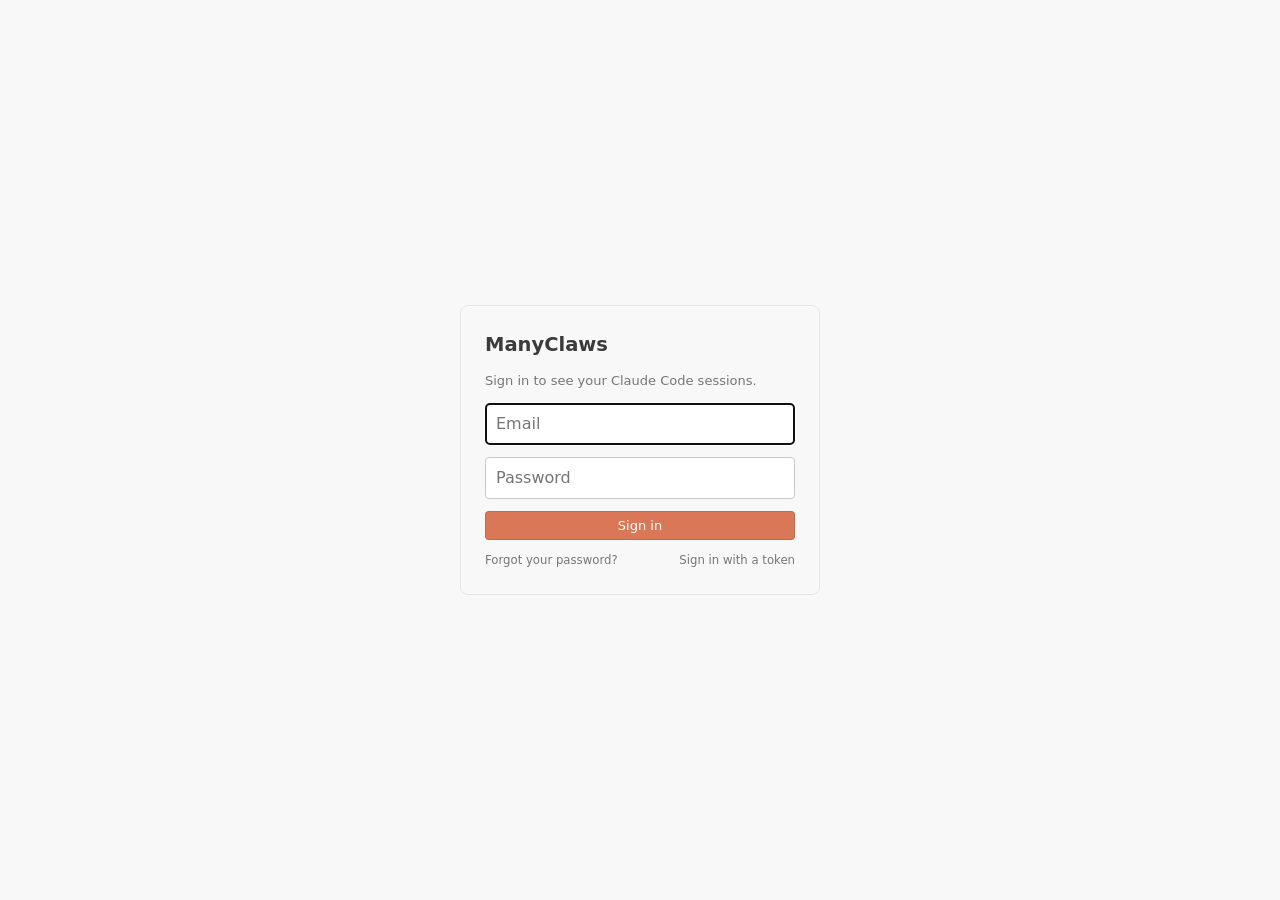
==== web/index.html @ 6fbbb639 "A chat shows the reply to what was sent from it after another chat was opened meanwhile: what is rea" ====
<!doctype html>
<html lang="en" data-view="vscode">
<head>
  <meta charset="utf-8">
  <meta name="viewport" content="width=device-width, initial-scale=1, viewport-fit=cover, interactive-widget=resizes-content">
  <meta name="color-scheme" content="light dark">
  <meta name="theme-color" content="#f8f8f8" media="(prefers-color-scheme: light)">
  <meta name="theme-color" content="#181818" media="(prefers-color-scheme: dark)">
  <!-- Light or dark, before anything is drawn: as this device has it in the settings, or as its system has it -->
  <script src="/site/theme.js" integrity="sha384-YY8V8M+USZowjigh4sEpiwFEKq0WdJyGwqY6y9p3UHR7e3i2FDrekYdigM9o3Aqj"></script>
  <!-- Added to a phone's home screen, it opens as an app of its own -->
  <meta name="mobile-web-app-capable" content="yes">
  <meta name="apple-mobile-web-app-capable" content="yes">
  <meta name="apple-mobile-web-app-title" content="ManyClaws">
  <meta name="apple-mobile-web-app-status-bar-style" content="default">
  <link rel="manifest" href="manifest.webmanifest">
  <link rel="icon" type="image/png" sizes="64x64" href="icons/tab-64.png">
  <link rel="apple-touch-icon" href="icons/apple-touch-icon.png">
  <title>ManyClaws</title>
  <!-- Every script and style sheet this page runs is named here with the SHA-384 of the file (release.mjs writes
       them), and the browser runs none that is anything else: so this one file stands for all of the page's code,
       and holding it against the public repository's is holding all of it. The modules the script goes on to
       import are named too, each fetched and checked before the script asks for it (seal.js before keys.js, which
       imports it), and again in the import map, which is what a browser holds a module to wherever it is imported
       from: a preload that fails its check is otherwise fetched again by the import, unchecked (the server names
       the map by its own hash in the page's policy, since it is inline). -->
  <script type="importmap">{"integrity":{"/seal.js":"sha384-bDEbfl0FHIaGXuyvU8qTNmDVg/1gIpB2RDkmPxcuxKulx8nJ2MwOCl+ewpD7vfy6","/keys.js":"sha384-MoTicIzSYrjN3g+TvvYT/VQoFVh8K5cHpxwH7lcCjxD9cvTCwB5ggKe/FXo+Nk8s","/qr.js":"sha384-aKdJQJGtl8l7/mwJFpDCAXj+nvYOTEtbDPVgGPBKc9jYGCJ52S5uxRYhXoI15HCG"}}</script>
  <link rel="stylesheet" href="app.css" integrity="sha384-n92ip9VKPSzcByCbhNql3c2XRtvYus+rvS99mr32P1o9NZCUssVX4y6/sNttSLmm">
  <link rel="stylesheet" href="/site/fonts.css" integrity="sha384-wcj+qc6YT5OD8iL02K1NUDa02xvoq590VGWe9AycsZ3UhLhD3hozKNZVeebmwG/+">
  <link rel="stylesheet" href="/site/join.css" integrity="sha384-xzQqHrn67yv+GLFM7UCr2GfU4hqwjw99ATZ2YfPoQ/85YknnhQiBfNpr460eyEwo">
  <link rel="stylesheet" href="/site/account.css" integrity="sha384-eX9ZH/niu+Ts/eLIrF/Bg+I3HWe9uB8WLsm0yAq/yKmkWqLaVga1S+JUd7sXeKb9">
  <link rel="modulepreload" href="/seal.js" integrity="sha384-bDEbfl0FHIaGXuyvU8qTNmDVg/1gIpB2RDkmPxcuxKulx8nJ2MwOCl+ewpD7vfy6">
  <link rel="modulepreload" href="/keys.js" integrity="sha384-MoTicIzSYrjN3g+TvvYT/VQoFVh8K5cHpxwH7lcCjxD9cvTCwB5ggKe/FXo+Nk8s">
  <link rel="modulepreload" href="/qr.js" integrity="sha384-aKdJQJGtl8l7/mwJFpDCAXj+nvYOTEtbDPVgGPBKc9jYGCJ52S5uxRYhXoI15HCG">
  <script src="app.js" defer integrity="sha384-9vsfJ7SbnnDhQiXuGTYqpvAWRNQU4VQlW1Hob+V/hYreAtSmjcS/d2Q4p86+EtCy"></script>
</head>
<body>
  <!-- Signed out: sign in with an email and a password, or with the server's web token; make an account (with an invite
       code, where the server asks for one); or set a new password with a code sent to the account's email.
       A password typed here is never sent: keys are drawn from it on this device (keys.js). -->
  <div id="login" class="login" hidden>
    <!-- On a server with a front door (home.html), the cards stand beside its picture: join.css -->
    <aside id="join-art" class="join-art" hidden>
      <a class="join-mark" href="/">ManyClaws</a>
      <ol class="join-steps"><li>Account</li><li>Email</li><li>Plan</li></ol>
    </aside>
    <form id="login-form" class="login-card">
      <h1 data-site-says="Welcome back.">ManyClaws</h1>
      <p class="muted">Sign in to see your Claude Code sessions.</p>
      <input id="login-email" type="email" placeholder="Email" autocomplete="username" autocapitalize="off" required>
      <input id="login-password" type="password" placeholder="Password" autocomplete="current-password" required>
      <button type="submit" class="primary">Sign in</button>
      <p id="login-error" class="error" hidden></p>
      <p id="login-new" class="login-new" hidden>New here? <button type="button" id="login-signup" class="link" data-card="signup-form">Create an account</button></p>
      <p class="login-other"><button type="button" class="link" data-card="recover-form">Forgot your password?</button><button type="button" class="link" data-card="token-form">Sign in with a token</button></p>
    </form>
    <form id="token-form" class="login-card" hidden>
      <h1 data-site-says="By token.">ManyClaws</h1>
      <p class="muted">For whoever runs this server: its web token signs in the server's first account.</p>
      <input id="login-token" type="password" placeholder="Web token" autocomplete="off" required>
      <button type="submit" class="primary">Sign in</button>
      <p id="token-error" class="error" hidden></p>
      <p class="login-other"><button type="button" class="link" data-card="login-form">Sign in with an email</button></p>
    </form>
    <form id="signup-form" class="login-card" hidden>
      <h1 data-site-says="Make your account.">Create your account</h1>
      <p id="signup-note" class="muted">Every Claude Code session you have running, on every computer, on one page and on your phone.</p>
      <input id="signup-email" type="email" placeholder="Email" autocomplete="username" autocapitalize="off" required>
      <input id="signup-password" type="password" placeholder="Password, 8 characters or more" autocomplete="new-password" minlength="8" required>
      <input id="signup-invite" type="hidden">
      <!-- Where the server asks that whoever makes an account be a person: Cloudflare's check, in a frame from an
           address of its own, so that nothing of Cloudflare's runs in this page. The frame is put here by the page
           (app.js, showCheck), and what it gives back, a token, goes with the form -->
      <div id="signup-check" class="signup-check" hidden></div>
      <button type="submit" class="primary">Create account</button>
      <p id="signup-terms" class="join-terms" hidden>By making an account you agree to the <a href="/legal#terms" target="_blank" rel="noopener">terms</a> and the <a href="/legal#privacy" target="_blank" rel="noopener">privacy notice</a>.</p>
      <p id="signup-error" class="error" hidden></p>
      <p class="login-other"><button type="button" class="link" data-card="login-form">I have an account</button></p>
    </form>
    <!-- A forgotten password: a code is sent to the account's email, and typed here with a new password. The
         password is never sent, as ever: what it is stretched into is. Nothing of this touches the account's
         encryption key, of which the server has nothing. A server that sends no mail has no way past one, and says so. -->
    <form id="recover-form" class="login-card" hidden>
      <h1>Forgot your password?</h1>
      <p id="recover-note" class="muted">Enter your email and we will send it a code to set a new password with.</p>
      <input id="recover-email" type="email" placeholder="Email" autocomplete="username" autocapitalize="off" required>
      <input id="recover-code" inputmode="numeric" autocomplete="one-time-code" placeholder="6-digit code" maxlength="12" hidden>
      <input id="recover-password" type="password" placeholder="New password, 8 characters or more" autocomplete="new-password" minlength="8" hidden>
      <button id="recover-go" type="submit" class="primary">Email me a code</button>
      <p id="recover-error" class="error" hidden></p>
      <p class="login-other"><button type="button" class="link" data-card="login-form">Sign in</button><button type="button" id="recover-again" class="link" hidden>Send another code</button></p>
    </form>
    <!-- Signed in, on a server that sends mail, with an email not yet shown to be the account's: the code it was sent -->
    <form id="verify-form" class="login-card" hidden>
      <h1>Check your email</h1>
      <p id="verify-note" class="muted"></p>
      <input id="verify-code" inputmode="numeric" autocomplete="one-time-code" placeholder="6-digit code" maxlength="12" required>
      <button type="submit" class="primary">Verify</button>
      <p id="verify-error" class="error" hidden></p>
      <p class="login-other"><button type="button" id="verify-again" class="link">Send it again</button><button type="button" id="verify-email" class="link">Wrong address?</button><button type="button" id="verify-logout" class="link">Sign out</button></p>
    </form>
    <!-- Signed in, on a server that charges, with no subscription: the two plans, each a way to Stripe's page to pay on -->
    <div id="pay-card" class="login-card" hidden>
      <h1 data-site-says="Pick a plan.">Subscribe</h1>
      <p id="pay-note" class="muted"></p>
      <div id="pay-plans" class="pay-plans"></div>
      <p id="pay-error" class="error" hidden></p>
      <p class="login-other"><button type="button" id="pay-code" class="link" hidden>I have a code</button><button type="button" id="pay-manage" class="link" hidden>Billing and invoices</button><button type="button" id="pay-logout" class="link">Sign out</button></p>
    </div>
    <!-- Signed in, on a browser that has not been given the account's key: how it gets it is shown here, before the
         sessions, which this browser could show only as encrypted (app.js, drawKeyless): approved from another of the
         account's devices, by the code it shows; afresh, where there is no other; or, for an account with none yet,
         the key made here. It can be left for later, and the sessions are then shown closed, with the line across the top that
         leads to Account. -->
    <div id="key-card" class="login-card" hidden>
      <h1 data-site-says="Your key.">Encryption key</h1>
      <div id="key-ask" class="key-ask acct-body"></div>
      <p class="login-other"><button type="button" id="key-later" class="link">Not now</button><button type="button" id="key-logout" class="link">Sign out</button></p>
    </div>
  </div>

  <div id="app" hidden>
    <!-- What the whole page has to say, over the list and the chat alike -->
    <div id="notices" class="notices">
      <p id="offline" class="notice offline" role="status" hidden>Not connected: what's here may be out of date. Trying again…</p>
      <p id="update" class="notice update" role="status" hidden><span>A new version of ManyClaws is ready.</span> <button type="button" id="update-reload">Reload</button></p>
      <p id="upgrade-note" class="notice locked" role="status" hidden><span id="upgrade-says"></span> <a id="upgrade-link" href="#/account/upgrade">What to do</a></p>
      <p id="locked" class="notice locked" role="status" hidden><span id="locked-says">Your sessions are encrypted, and this browser has not been given your key.</span> <a id="locked-link" href="#/account">Get it</a></p>
    </div>
    <aside id="list-pane">
      <header class="bar">
        <!-- At the head of the list: ManyClaws' mark and the site's name, which are the way to the front door as it is for
             whoever is signed in (/home); a dot, only while the page does not hear the server; the order the sessions are
             in; and the gear, the way to the settings, the account's among them -->
        <h1 class="brand"><a id="home-link" class="brand-link" href="/home" title="Home" aria-label="manyclaws.dev: home"><svg viewBox="0 0 179.4 136.1" aria-hidden="true"><path d="M70.5 136.1C61.7 120.4 49.3 108.6 32.4 99.1C13.8 88.2 3.3 64.4 3.4 46.5C-1.8 29 -1.6 11.1 7.5 0C13.1 16.2 21.9 31.9 37 44.6C36.2 31.6 38.2 17.3 44.6 3C57 12.6 71.1 30.1 74.9 53.9C80.1 73.6 78 101.3 86.7 128.2ZM108.9 136.1C117.7 120.4 130.1 108.6 147 99.1C165.7 88.2 176.2 64.4 176 46.5C181.2 29 181 11.1 172 0C166.3 16.2 157.5 31.9 142.4 44.6C143.2 31.6 141.3 17.3 134.9 3C122.4 12.6 108.3 30.1 104.5 53.9C99.3 73.6 101.4 101.3 92.7 128.2Z"/></svg><span>manyclaws.dev</span></a></h1>
        <span id="conn" class="conn" title="Not connected: trying again" role="img" aria-label="Not connected: trying again"></span>
        <a id="lanes-link" class="head-link lanes-link" href="#/lanes" title="Timeline: the last week of your sessions, side by side" aria-label="Timeline"><svg class="head-icon" viewBox="0 0 20 20" width="18" height="18" aria-hidden="true"><path d="M4.5 3.5v13M10 3.5v6M15.5 3.5v9"/></svg></a>
        <button id="filter-open" type="button" class="head-link filter-open" aria-haspopup="menu" aria-expanded="false" aria-controls="filter-menu" title="Filter" aria-label="Filter the sessions"><svg class="head-icon" viewBox="0 0 20 20" width="18" height="18" aria-hidden="true"><path d="M3.5 4.5h13l-5 6v5l-3 1.5v-6.5z"/></svg><span class="filter-count" hidden></span></button>
        <button id="sort-open" type="button" class="head-link sort-open" aria-haspopup="menu" aria-expanded="false" aria-controls="sort-menu" title="Sort: Standard" aria-label="Sort the sessions: Standard"><svg class="head-icon" viewBox="0 0 20 20" width="18" height="18" aria-hidden="true"><path d="M3.5 5.75h13M3.5 10h9M3.5 14.25h5"/></svg></button>
        <a id="settings" class="head-link" href="#/settings" title="Settings" aria-label="Settings"><svg class="head-icon" viewBox="0 0 20 20" width="18" height="18" aria-hidden="true"><path d="M8.61 4.42 8.86 2.38 11.14 2.38 11.39 4.42 12.96 5.07 14.58 3.81 16.19 5.42 14.93 7.04 15.58 8.61 17.62 8.86 17.62 11.14 15.58 11.39 14.93 12.96 16.19 14.58 14.58 16.19 12.96 14.93 11.39 15.58 11.14 17.62 8.86 17.62 8.61 15.58 7.04 14.93 5.42 16.19 3.81 14.58 5.07 12.96 4.42 11.39 2.38 11.14 2.38 8.86 4.42 8.61 5.07 7.04 3.81 5.42 5.42 3.81 7.04 5.07Z"/><circle cx="10" cy="10" r="2.5"/></svg></a>
      </header>
      <!-- The orders the active sessions can be in, from the button beside the gear (app.js, SORTS) -->
      <div id="sort-menu" class="foot-menu sort-menu" role="menu" aria-label="Sort the sessions" hidden><div id="sort-list" class="menu-list"></div></div>
      <!-- In the head's place while the search box is in use: what is searched (the names, what you typed, or all of
           what was said), Haiku, which is asked once to look through the transcripts on each computer, and the way out -->
      <div id="search-by" class="bar search-by" hidden>
        <span class="search-modes" role="group" aria-label="Search by">
          <button type="button" data-search-by="title" aria-pressed="true" title="The names of your sessions">Title</button>
          <button type="button" data-search-by="prompt" aria-pressed="false" title="What you typed to your sessions">Prompt</button>
          <button type="button" data-search-by="text" aria-pressed="false" title="Everything said and done in your sessions">Text</button>
        </span>
        <button type="button" id="search-haiku" class="search-haiku" aria-pressed="false" title="Ask Claude Haiku, once, to look through the transcripts on each of your computers for what you typed"><svg viewBox="0 0 16 16" aria-hidden="true"><path d="M8 1c.45 3.2 2 4.9 5.2 5.4v.9C10 7.8 8.45 9.5 8 12.7h-.05C7.5 9.5 6 7.8 2.8 7.3v-.9C6 5.9 7.5 4.2 7.95 1z"/><path d="M12.6 10.6c.18 1.25.8 1.9 2 2.1v.35c-1.2.2-1.82.85-2 2.1h-.04c-.18-1.25-.8-1.9-2-2.1v-.35c1.2-.2 1.82-.85 2-2.1z"/></svg>Haiku</button>
        <button type="button" id="search-close" class="search-close" aria-label="Close the search" title="Close the search (Esc)">✕</button>
      </div>
      <div class="search-box">
        <input id="search" type="search" placeholder="Search every session" autocomplete="off" spellcheck="false" aria-label="Search every session on every machine">
      </div>
      <div id="pull" class="pull" aria-hidden="true"><span class="pull-mark">↓</span><span class="pull-text">Pull to refresh</span></div>
      <div id="session-list" class="session-list"></div>
      <div id="divider" class="divider" role="separator" aria-orientation="vertical" aria-label="Width of the session list" tabindex="0" title="Drag to resize. Double-click to reset."></div>
    </aside>

    <main id="chat-pane">
      <div id="empty" class="empty"><span id="empty-pick">Pick a session to see its chat.</span><span id="empty-new" hidden>No computer is connected to your account yet.<br><a href="#/setup" class="primary button-link">Set up a computer</a></span><div id="empty-connect"></div></div>
      <section id="chat" hidden>
        <header class="bar chat-head">
          <a id="back" href="#" class="back" aria-label="Back to sessions">‹</a>
          <div class="chat-title">
            <div id="chat-name" class="chat-name"></div>
            <div id="chat-sub" class="chat-sub"></div>
          </div>
          <button id="mark-open" type="button" class="mark-open" hidden aria-haspopup="dialog" aria-expanded="false" aria-label="Name, label, color and reminder for this session, and where its prompts are answered" title="Give this session a name of your own, a label or a color, set a reminder on it, or choose where its prompts are answered"><svg class="mark-pencil" viewBox="0 0 20 20" width="16" height="16" aria-hidden="true"><path d="M4 16l.9-3.6 8.4-8.4a1.5 1.5 0 0 1 2.1 0l.6.6a1.5 1.5 0 0 1 0 2.1l-8.4 8.4zM11.9 5.4l2.7 2.7"/></svg><span class="mark-short">Edit</span><span class="mark-words">Name, reminder, answers</span></button>
          <!-- A file from this device, put in the session's folder on its computer: sealed here, and written there by its agent -->
          <button id="upload-open" type="button" class="mark-open upload-open" hidden aria-label="Upload a file to this session's folder" title="Put a file from this device in this session's folder on its computer. It goes sealed, and nothing is said of it to Claude."><svg class="mark-pencil" viewBox="0 0 20 20" width="16" height="16" aria-hidden="true"><path d="M10 13.5V3.5M6 7.5l4-4 4 4M4 16.5h12"/></svg><span class="mark-short">Upload</span><span class="mark-words">Upload a file to its folder</span></button>
          <input id="upload-pick" type="file" multiple hidden>
          <button id="favorite" type="button" class="star" hidden></button>
          <button id="ns-open" type="button" class="ns-open" hidden aria-haspopup="dialog" aria-expanded="false" title="A new session from this one: an empty one, a clone of it, or one that starts from a handoff it writes"><span class="ns-plus" aria-hidden="true">+</span><span class="ns-words">New session</span></button>
          <span id="chat-state" class="badge"></span>
          <button id="more" type="button" class="more" aria-expanded="false" aria-label="More for this session" title="Its name, label and reminder, where its prompts are answered, the look, and what can be done with this session">⋯</button>
          <!-- (this session's own look: the page's is under Settings) -->
          <div class="view-switch in-chat" role="group" aria-label="This session's look">
            <button type="button" data-set-look="vscode">VS Code</button>
            <button type="button" data-set-look="terminal">Terminal</button>
            <button type="button" data-set-look="desktop" title="Look like the Claude app">Claude Desktop</button>
          </div>
          <button id="stop" class="stop" hidden title="Interrupts what Claude is doing. The Escape key does the same.">Stop</button>
          <button id="release" class="ghost" hidden title="Ends the copy this machine's agent is running. The session stays on the machine, where a reply here, or claude --resume in a terminal, picks it up again.">Exit</button>
          <button id="remove" class="ghost" hidden>Remove</button>
        </header>
        <!-- Search in this session: the whole of its transcript, as its computer's agent finds it, or what this page has
             of it where there is no agent to ask. A hit goes to its row in the chat -->
        <div id="find" class="chat-find" role="search">
          <input id="find-q" class="find-q" type="search" placeholder="Search this session" autocomplete="off" spellcheck="false" enterkeyhint="search" aria-label="Search this session">
          <span id="find-says" class="find-says" aria-live="polite"></span>
          <div id="find-hits" class="find-hits" hidden></div>
        </div>
        <div id="attention" class="attention-banner" hidden></div>
        <!-- The open session's reminder, once it has come due: that it has, and the ways to clear it or put it off -->
        <div id="remind-due" class="remind-due" role="status" hidden></div>
        <div class="chat-body">
          <button id="pinned" type="button" class="pinned" hidden title="The prompt this part of the chat answers. Click to read all of it."><span class="bubble"></span></button>
          <div id="messages" class="messages"></div>
          <button id="latest" type="button" class="latest" hidden aria-label="Jump to the latest" title="Jump to the latest">↓</button>
        </div>
        <div id="agents" class="agents-strip" hidden></div>
        <div id="requests" class="requests" hidden></div>
        <form id="composer" class="composer">
          <div class="composer-box">
            <div id="foot-menu" class="foot-menu" hidden></div>
            <div id="chips" class="chips" hidden></div>
            <div class="composer-input">
              <span class="prompt-char for-terminal" aria-hidden="true">❯</span>
              <textarea id="input" rows="1" placeholder="Reply to Claude…"></textarea>
            </div>
            <div class="composer-foot">
              <button id="attach" type="button" class="foot-btn" title="Attach a photo. You can also paste one, or drop it here." aria-label="Attach a photo">
                <span class="for-vscode" aria-hidden="true">+</span><span class="for-terminal">+ image</span>
              </button>
              <input id="file" type="file" accept="image/*" multiple hidden>
              <!-- A file of any kind for Claude: put on the session's computer, where the reply says it is -->
              <button id="attach-file" type="button" class="foot-btn" hidden title="Attach a file. It is put on the session's computer, sealed on its way, and your reply tells Claude where it is. You can also drop one here." aria-label="Attach a file">
                <svg class="for-vscode" viewBox="0 0 20 20" width="17" height="17" aria-hidden="true"><path fill="none" stroke="currentColor" stroke-width="1.6" stroke-linecap="round" stroke-linejoin="round" d="M14.6 9.3l-5 5a3.1 3.1 0 0 1-4.4-4.4l5.6-5.6a2.1 2.1 0 0 1 3 3l-5.5 5.5a1.1 1.1 0 0 1-1.6-1.6l4.8-4.8"/></svg><span class="for-terminal">+ file</span>
              </button>
              <input id="file-any" type="file" multiple hidden>
              <button id="foot-model" type="button" class="foot-model" hidden aria-haspopup="true" aria-expanded="false"></button>
              <span id="foot-mode" class="foot-mode"></span>
              <button id="foot-auto" type="button" class="foot-auto" hidden aria-haspopup="true" aria-expanded="false"></button>
              <span class="foot-break"></span>
              <span class="foot-space"></span>
              <button id="foot-effort" type="button" class="foot-effort for-terminal" hidden aria-haspopup="true" aria-expanded="false"></button>
              <button id="send" type="submit" class="send" title="Send" aria-label="Send">
                <svg class="for-vscode" viewBox="0 0 20 20" width="20" height="20" aria-hidden="true"><path fill="currentColor" d="M10 4.2 15.3 9.5l-1.06 1.06-3.49-3.49V15.8h-1.5V7.07l-3.49 3.49L4.7 9.5z"/></svg>
                <span class="for-terminal">send ⏎</span>
              </button>
            </div>
          </div>
        </form>
        <p id="composer-note" class="composer-note" hidden></p>
      </section>
      <!-- A new session on a computer. On a server with a front door it is dressed as the account's page is
           (site/account.css): its head the site's, and over what is asked, which computer it is for. -->
      <section id="new" class="new-session" hidden>
        <header class="bar chat-head">
          <a href="#" class="back" aria-label="Back to sessions"><span aria-hidden="true">‹</span><span class="back-word">Sessions</span></a>
          <a href="#" class="acct-mark" aria-label="ManyClaws: back to sessions">
            <svg viewBox="0 0 179.4 136.1" aria-hidden="true"><path d="M70.5 136.1C61.7 120.4 49.3 108.6 32.4 99.1C13.8 88.2 3.3 64.4 3.4 46.5C-1.8 29 -1.6 11.1 7.5 0C13.1 16.2 21.9 31.9 37 44.6C36.2 31.6 38.2 17.3 44.6 3C57 12.6 71.1 30.1 74.9 53.9C80.1 73.6 78 101.3 86.7 128.2ZM108.9 136.1C117.7 120.4 130.1 108.6 147 99.1C165.7 88.2 176.2 64.4 176 46.5C181.2 29 181 11.1 172 0C166.3 16.2 157.5 31.9 142.4 44.6C143.2 31.6 141.3 17.3 134.9 3C122.4 12.6 108.3 30.1 104.5 53.9C99.3 73.6 101.4 101.3 92.7 128.2Z"/></svg>
            <span>ManyClaws</span>
          </a>
          <div class="chat-title">
            <div id="new-title" class="chat-name"></div>
            <div class="chat-sub">Claude Code starts on that machine, run by its agent. What it needs permission for is asked here.</div>
          </div>
        </header>
        <form id="new-form" class="new-form">
          <header class="acct-head">
            <p class="acct-tag">New session</p>
            <h1 id="new-where"></h1>
            <p class="acct-lede">Claude Code starts on that machine, run by its agent. What it needs permission for is asked here.</p>
          </header>
          <div class="new-fields">
            <label>Project
              <select id="new-project" required></select>
            </label>
            <div id="new-other" class="new-other" hidden>
              <label>Folder
                <input id="new-cwd" autocomplete="off" autocapitalize="off" autocorrect="off" spellcheck="false">
              </label>
              <label class="check"><input id="new-create" type="checkbox"> Make the folder if it isn't there</label>
            </div>
            <label>Name
              <input id="new-name" maxlength="80" autocomplete="off" spellcheck="false">
            </label>
            <label class="check"><input id="new-favorite" type="checkbox"> Favorite: kept at the top of the list</label>
            <label class="check" id="new-listed-row"><input id="new-listed" type="checkbox" checked> Show in VS Code's resume list</label>
            <div class="new-row">
              <label>Permissions <select id="new-mode"></select></label>
              <label>Model <select id="new-model"></select></label>
              <label>Effort <select id="new-effort"></select></label>
            </div>
            <label>Prompt
              <textarea id="new-prompt" rows="6" required></textarea>
            </label>
            <p id="new-error" class="error" hidden></p>
            <div><button type="submit" class="primary">Start session</button></div>
          </div>
        </form>
      </section>
      <!-- How to connect a computer: the line for Claude Code there, the link it shows to approve here (and the key,
           first, where this browser has none yet), and the way to the guide. Laid out as the account's page is, and dressed as it is on a server with a front door. -->
      <section id="setup" class="new-session" hidden>
        <header class="bar chat-head">
          <a href="#" class="back" aria-label="Back to sessions"><span aria-hidden="true">‹</span><span class="back-word">Sessions</span></a>
          <a href="#" class="acct-mark" aria-label="ManyClaws: back to sessions">
            <svg viewBox="0 0 179.4 136.1" aria-hidden="true"><path d="M70.5 136.1C61.7 120.4 49.3 108.6 32.4 99.1C13.8 88.2 3.3 64.4 3.4 46.5C-1.8 29 -1.6 11.1 7.5 0C13.1 16.2 21.9 31.9 37 44.6C36.2 31.6 38.2 17.3 44.6 3C57 12.6 71.1 30.1 74.9 53.9C80.1 73.6 78 101.3 86.7 128.2ZM108.9 136.1C117.7 120.4 130.1 108.6 147 99.1C165.7 88.2 176.2 64.4 176 46.5C181.2 29 181 11.1 172 0C166.3 16.2 157.5 31.9 142.4 44.6C143.2 31.6 141.3 17.3 134.9 3C122.4 12.6 108.3 30.1 104.5 53.9C99.3 73.6 101.4 101.3 92.7 128.2Z"/></svg>
            <span>ManyClaws</span>
          </a>
          <div class="chat-title">
            <div class="chat-name">Set up a computer</div>
            <div class="chat-sub">Connect the computers you run Claude Code on, and your phone.</div>
          </div>
        </header>
        <div id="setup-body" class="guide"></div>
      </section>
      <!-- A computer connected from the link its plugin showed (#/c/<its key>/<its name>), or a browser or a phone
           approved from the link it showed (#/b/<its key>/<its name>): approved with this browser's passkey. Laid out as
           the account's page is. -->
      <section id="connect" class="new-session" hidden>
        <header class="bar chat-head">
          <a href="#" class="back" aria-label="Back to sessions"><span aria-hidden="true">‹</span><span class="back-word">Sessions</span></a>
          <a href="#" class="acct-mark" aria-label="ManyClaws: back to sessions">
            <svg viewBox="0 0 179.4 136.1" aria-hidden="true"><path d="M70.5 136.1C61.7 120.4 49.3 108.6 32.4 99.1C13.8 88.2 3.3 64.4 3.4 46.5C-1.8 29 -1.6 11.1 7.5 0C13.1 16.2 21.9 31.9 37 44.6C36.2 31.6 38.2 17.3 44.6 3C57 12.6 71.1 30.1 74.9 53.9C80.1 73.6 78 101.3 86.7 128.2ZM108.9 136.1C117.7 120.4 130.1 108.6 147 99.1C165.7 88.2 176.2 64.4 176 46.5C181.2 29 181 11.1 172 0C166.3 16.2 157.5 31.9 142.4 44.6C143.2 31.6 141.3 17.3 134.9 3C122.4 12.6 108.3 30.1 104.5 53.9C99.3 73.6 101.4 101.3 92.7 128.2Z"/></svg>
            <span>ManyClaws</span>
          </a>
          <div class="chat-title">
            <div class="chat-name">Connect a computer</div>
            <div class="chat-sub">From the link its ManyClaws plugin showed in Claude Code.</div>
          </div>
        </header>
        <div id="connect-body" class="guide"></div>
      </section>
      <!-- The account: its email and the way to its password, its tokens, signing out; and for the admin,
           who else is here. On a server with a front door it is dressed as that is (site/account.css),
           in the place a conversation has; on a phone its head has the site's name and the way back. It is the
           second of the two groups of Settings (#/account), beside the first, this device's own (#/settings): the two
           are listed beside either, with their parts (app.js, drawSettingsNav). -->
      <section id="account" class="new-session" hidden>
        <header class="bar chat-head">
          <a href="#" class="back" aria-label="Back to sessions"><span aria-hidden="true">‹</span><span class="back-word">Sessions</span></a>
          <a href="#" class="acct-mark" aria-label="ManyClaws: back to sessions">
            <svg viewBox="0 0 179.4 136.1" aria-hidden="true"><path d="M70.5 136.1C61.7 120.4 49.3 108.6 32.4 99.1C13.8 88.2 3.3 64.4 3.4 46.5C-1.8 29 -1.6 11.1 7.5 0C13.1 16.2 21.9 31.9 37 44.6C36.2 31.6 38.2 17.3 44.6 3C57 12.6 71.1 30.1 74.9 53.9C80.1 73.6 78 101.3 86.7 128.2ZM108.9 136.1C117.7 120.4 130.1 108.6 147 99.1C165.7 88.2 176.2 64.4 176 46.5C181.2 29 181 11.1 172 0C166.3 16.2 157.5 31.9 142.4 44.6C143.2 31.6 141.3 17.3 134.9 3C122.4 12.6 108.3 30.1 104.5 53.9C99.3 73.6 101.4 101.3 92.7 128.2Z"/></svg>
            <span>ManyClaws</span>
          </a>
          <div class="chat-title">
            <div class="chat-name">Settings</div>
            <div id="account-sub" class="chat-sub"></div>
          </div>
          <button id="logout" class="ghost">Sign out</button>
        </header>
        <div class="set-frame">
          <nav class="set-nav" aria-label="Settings"></nav>
          <div id="account-body" class="guide"></div>
        </div>
      </section>
      <!-- The settings (#/settings), from the gear at the head of the list: what the list shows, how the page looks, what a
           session's tile says, and this device's notifications. All of it is this device's own, kept in its
           browser. Laid out as the account's page is, and dressed as it is on a server with a front door. It is the first
           of the two groups of Settings, and the account (#/account) the second: the two are listed beside either. -->
      <section id="settings-page" class="new-session" hidden>
        <header class="bar chat-head">
          <a href="#" class="back" aria-label="Back to sessions"><span aria-hidden="true">‹</span><span class="back-word">Sessions</span></a>
          <a href="#" class="acct-mark" aria-label="ManyClaws: back to sessions">
            <svg viewBox="0 0 179.4 136.1" aria-hidden="true"><path d="M70.5 136.1C61.7 120.4 49.3 108.6 32.4 99.1C13.8 88.2 3.3 64.4 3.4 46.5C-1.8 29 -1.6 11.1 7.5 0C13.1 16.2 21.9 31.9 37 44.6C36.2 31.6 38.2 17.3 44.6 3C57 12.6 71.1 30.1 74.9 53.9C80.1 73.6 78 101.3 86.7 128.2ZM108.9 136.1C117.7 120.4 130.1 108.6 147 99.1C165.7 88.2 176.2 64.4 176 46.5C181.2 29 181 11.1 172 0C166.3 16.2 157.5 31.9 142.4 44.6C143.2 31.6 141.3 17.3 134.9 3C122.4 12.6 108.3 30.1 104.5 53.9C99.3 73.6 101.4 101.3 92.7 128.2Z"/></svg>
            <span>ManyClaws</span>
          </a>
          <div class="chat-title">
            <div class="chat-name">Settings</div>
            <div class="chat-sub">What the list shows and how the page looks, on this device.</div>
          </div>
        </header>
        <div class="set-frame">
          <nav class="set-nav" aria-label="Settings"></nav>
          <div id="settings-body" class="guide">
            <header class="acct-head">
              <p class="acct-tag">Settings</p>
              <h1>This device</h1>
              <p class="acct-lede">What the list shows and how the page looks. These are kept in this browser: another device has its own.</p>
            </header>
            <section class="acct-part" id="set-list">
              <h2>The list</h2>
              <div class="acct-body">
                <label class="guide-check"><input type="checkbox" id="show-ended"> Show inactive</label>
                <div class="set-row" title="How each computer's past sessions are listed: the newest first, or under the folder they ran in">
                  <span class="set-name">Group by</span>
                  <span class="view-switch" role="group" aria-label="Group past sessions by">
                    <button type="button" data-set-by="time">None</button>
                    <button type="button" data-set-by="project">Project</button>
                  </span>
                </div>
              </div>
            </section>
            <section class="acct-part" id="set-look">
              <h2>Look</h2>
              <div class="acct-body">
                <div class="set-row">
                  <span class="set-name">Sessions and their chats look like</span>
                  <span class="view-switch" role="group" aria-label="Look">
                    <button type="button" data-set-view="vscode" title="Look like the VS Code extension">VS Code</button>
                    <button type="button" data-set-view="terminal" title="Look like Claude Code in the terminal">Terminal</button>
                    <button type="button" data-set-view="desktop" title="Look like the Claude app">Claude Desktop</button>
                  </span>
                </div>
                <div class="set-row">
                  <span class="set-name">Light or dark</span>
                  <span class="view-switch" role="group" aria-label="Light or dark">
                    <button type="button" data-set-theme="system" title="As this device's system has it, and as it changes">System</button>
                    <button type="button" data-set-theme="light" title="Light, whatever the system has">Light</button>
                    <button type="button" data-set-theme="dark" title="Dark, whatever the system has">Dark</button>
                  </span>
                </div>
              </div>
            </section>
            <section class="acct-part" id="set-tile">
              <h2>Session tiles</h2>
              <div class="acct-body">
                <p class="muted">What each session in the list shows under its name. Here is one, as this device has them now:</p>
                <div id="tile-sample" class="tile-sample" aria-hidden="true"></div>
                <label class="guide-check"><input type="checkbox" data-tile="where"> The project and computer it is on</label>
                <label class="guide-check"><input type="checkbox" data-tile="id"> Its session id</label>
                <label class="guide-check"><input type="checkbox" data-tile="prompt"> What you last said to it</label>
                <label class="guide-check"><input type="checkbox" data-tile="reply"> What Claude last said</label>
                <label class="guide-check"><input type="checkbox" data-tile="time"> When it was last active</label>
                <label class="guide-check"><input type="checkbox" data-tile="by"> What started it, as an icon: ManyClaws' mark for this page, a terminal, VS Code, the Desktop app or a script</label>
                <label class="guide-check"><input type="checkbox" data-tile="star"> The favorite star</label>
                <label class="guide-check"><input type="checkbox" data-tile="grip"> The grabber, to put favorites in order</label>
                <label class="guide-check"><input type="checkbox" data-tile="edit"> The edit pencil</label>
                <p id="tile-options-note" class="muted" hidden>Options will be shown on a long press / double click</p>
                <div class="set-row" title="How many lines each of the two things said takes: it is cut short there, and keeps them with less to say, so that a tile does not change height">
                  <span class="set-name">Lines for what was said</span>
                  <span class="view-switch" role="group" aria-label="Lines for what was said">
                    <button type="button" data-tile-lines="1">1</button>
                    <button type="button" data-tile-lines="2">2</button>
                    <button type="button" data-tile-lines="3">3</button>
                  </span>
                </div>
              </div>
            </section>
            <section class="acct-part" id="set-haiku">
              <h2>Haiku search</h2>
              <div class="acct-body">
                <p class="muted">Haiku, beside Title, Prompt and Text while you search, starts a session run by Claude Haiku on each of your computers that can start one, to read through the transcripts there. It spends Claude tokens on the Claude account Claude Code is signed in to on each.</p>
                <label class="guide-field">Effort <select id="set-haiku-effort"></select></label>
                <label class="guide-check"><input type="checkbox" id="set-haiku-warn"> Warn before each Haiku search</label>
              </div>
            </section>
            <section class="acct-part" id="set-lanes">
              <h2>Timeline</h2>
              <div class="acct-body">
                <p class="muted">Claude Haiku can sum up each session in the Timeline in blocks of a few words. It runs on each of your computers, and is turned on or off there, for every device.</p>
                <div id="set-lanes-says" class="lanes-haiku"></div>
              </div>
            </section>
            <section class="acct-part" id="set-alerts">
              <h2>Notifications</h2>
              <div class="acct-body">
                <p id="set-alerts-says"></p>
                <div><button type="button" id="set-alerts-go" class="primary">Turn on</button></div>
                <p id="set-alerts-note" class="muted" hidden></p>
              </div>
            </section>
          </div>
        </div>
      </section>
      <!-- The Timeline (#/lanes): every session of the last week on every computer, a lane each, side by side on one
           clock; the whole window, or on a phone two lanes at a time -->
      <section id="lanes" class="new-session lanes" hidden>
        <header class="bar chat-head">
          <a href="#" class="back" aria-label="Back to sessions"><span aria-hidden="true">‹</span><span class="back-word">Sessions</span></a>
          <div class="chat-title">
            <div class="chat-name">Timeline</div>
            <div class="chat-sub">The last week of your sessions, the latest on the left. Press a block to open it there.</div>
          </div>
          <span class="lanes-zoom" role="group" aria-label="Zoom">
            <button id="lanes-zoom-out" type="button" class="head-link" title="Zoom out (−)" aria-label="Zoom out"><svg class="head-icon" viewBox="0 0 20 20" width="18" height="18" aria-hidden="true"><circle cx="8.5" cy="8.5" r="5.5"/><path d="M6 8.5h5M12.5 12.5 17 17"/></svg></button>
            <button id="lanes-zoom-in" type="button" class="head-link" title="Zoom in (+)" aria-label="Zoom in"><svg class="head-icon" viewBox="0 0 20 20" width="18" height="18" aria-hidden="true"><circle cx="8.5" cy="8.5" r="5.5"/><path d="M6 8.5h5M8.5 6v5M12.5 12.5 17 17"/></svg></button>
          </span>
          <button id="lanes-filter" type="button" class="head-link filter-open" aria-haspopup="menu" aria-expanded="false" aria-controls="filter-menu" title="Filter" aria-label="Filter the sessions"><svg class="head-icon" viewBox="0 0 20 20" width="18" height="18" aria-hidden="true"><path d="M3.5 4.5h13l-5 6v5l-3 1.5v-6.5z"/></svg><span class="filter-count" hidden></span></button>
        </header>
        <div id="lanes-says" class="lanes-says"></div>
        <div class="lanes-view">
          <div id="lanes-body" class="lanes-body" tabindex="-1"></div>
          <button id="lanes-left" type="button" class="lanes-side left" title="Earlier lanes (←)" aria-label="Scroll the lanes to the left" hidden><svg viewBox="0 0 20 20" width="18" height="18" aria-hidden="true"><path d="M12.5 4.5 7 10l5.5 5.5"/></svg></button>
          <button id="lanes-right" type="button" class="lanes-side right" title="More lanes (→)" aria-label="Scroll the lanes to the right" hidden><svg viewBox="0 0 20 20" width="18" height="18" aria-hidden="true"><path d="M7.5 4.5 13 10l-5.5 5.5"/></svg></button>
        </div>
      </section>
      <!-- A computer's own page, from the gear by its name in the list: the color its name is shown in, a new
           session on it, and at the foot, where it has cswap, the Claude accounts Claude Code can be switched
           between there. Laid out as the account's page is, and dressed as it is on a server with a front door. -->
      <section id="computer" class="new-session" hidden>
        <header class="bar chat-head">
          <a href="#" class="back" aria-label="Back to sessions"><span aria-hidden="true">‹</span><span class="back-word">Sessions</span></a>
          <a href="#" class="acct-mark" aria-label="ManyClaws: back to sessions">
            <svg viewBox="0 0 179.4 136.1" aria-hidden="true"><path d="M70.5 136.1C61.7 120.4 49.3 108.6 32.4 99.1C13.8 88.2 3.3 64.4 3.4 46.5C-1.8 29 -1.6 11.1 7.5 0C13.1 16.2 21.9 31.9 37 44.6C36.2 31.6 38.2 17.3 44.6 3C57 12.6 71.1 30.1 74.9 53.9C80.1 73.6 78 101.3 86.7 128.2ZM108.9 136.1C117.7 120.4 130.1 108.6 147 99.1C165.7 88.2 176.2 64.4 176 46.5C181.2 29 181 11.1 172 0C166.3 16.2 157.5 31.9 142.4 44.6C143.2 31.6 141.3 17.3 134.9 3C122.4 12.6 108.3 30.1 104.5 53.9C99.3 73.6 101.4 101.3 92.7 128.2Z"/></svg>
            <span>ManyClaws</span>
          </a>
          <div class="chat-title">
            <div id="computer-name" class="chat-name"></div>
            <div id="computer-sub" class="chat-sub"></div>
          </div>
        </header>
        <div id="computer-body" class="guide"></div>
      </section>
    </main>
    <!-- What the list and the Timeline are narrowed to, from the funnel beside the Timeline's button (and the one on the
         Timeline's own head): computers, projects, labels, how long ago and how they stand, as many of each as are
         pressed (app.js, FILTERS). Over everything, under the button that opened it -->
    <div id="filter-menu" class="foot-menu filter-menu" role="menu" aria-label="Filter the sessions" hidden><div id="filter-list" class="menu-list"></div><div class="menu-foot"><button type="button" id="filter-clear" class="menu-row filter-clear">Show everything</button></div></div>
  </div>
  <dialog id="ns-box" class="ns-box" aria-labelledby="ns-tag ns-title">
    <form id="ns-form" method="dialog">
      <button id="ns-close" type="button" class="ns-close" aria-label="Close">✕</button>
      <div id="ns-tag" class="ns-tag">New session from</div>
      <h2 id="ns-title" class="ns-title"></h2>
      <div class="ns-where">
        <label>Computer
          <select id="ns-device"></select>
        </label>
        <label>Project
          <select id="ns-project"></select>
        </label>
      </div>
      <label class="mk-field">Name
        <input id="ns-name" maxlength="80" autocomplete="off" spellcheck="false">
      </label>
      <label class="ns-listed"><input id="ns-favorite" type="checkbox"><span><b>Favorite</b><i>Kept at the top of the list.</i></span></label>
      <label class="ns-listed"><input id="ns-listed" type="checkbox" checked><span><b>Show in VS Code's resume list</b><i id="ns-listed-hint"></i></span></label>
      <div class="ns-ways">
        <button type="button" data-how="new"><b>New</b><span>An empty session in that project.</span></button>
        <button type="button" data-how="refer" hidden><b>New with reference to this session</b><span>An empty one, told where this session's transcript is and how far it had got, to read what it needs of it.</span></button>
        <button type="button" data-how="clone"><b>Full context clone</b><span>A copy that knows all this one knows.</span></button>
        <button type="button" data-how="handoff"><b>Handoff</b><span>This session writes a handoff document, and a new session starts from it.</span></button>
      </div>
      <div id="ns-note" class="ns-note" role="status" hidden></div>
    </form>
  </dialog>
  <!-- A file from the computer a session runs on, opened from a link in its chat: it comes sealed, and is opened and shown here.
       One that is text can be changed here and saved back: it goes sealed, and its computer's agent writes it where it was. -->
  <dialog id="file-box" class="file-box" aria-labelledby="file-name">
    <header class="file-head">
      <div class="file-title">
        <div id="file-name" class="file-name"></div>
        <div id="file-where" class="file-where"></div>
      </div>
      <button id="file-view" type="button" class="file-act" hidden></button>
      <a id="file-open" class="file-act" target="_blank" rel="noopener" hidden>Open</a>
      <button id="file-edit" type="button" class="file-act" hidden title="Change this file here, and save it back to its computer">Edit</button>
      <a id="file-download" class="file-act" hidden title="Keeps a copy on this device">Download</a>
      <!-- (while it is being changed here: what leaves it as it is on its computer, and what writes it back there) -->
      <button id="file-cancel" type="button" class="file-act" hidden>Cancel</button>
      <button id="file-write" type="button" class="file-act primary" hidden>Save</button>
      <button id="file-close" type="button" class="file-close" aria-label="Close">✕</button>
    </header>
    <div id="file-note" class="file-note" role="status" hidden></div>
    <div id="file-body" class="file-body" tabindex="-1"></div>
  </dialog>
  <!-- What the account puts on a session (app.js, marks): a name of its own, a label, a color behind its row, and a
       reminder. Where the account's sessions are sealed, all of it is sealed on this device before it is sent.
       With them, where a running session's prompts are answered: that is the session's own setting, not a mark. -->
  <dialog id="mk-box" class="ns-box mk-box" aria-labelledby="mk-tag mk-title">
    <form id="mk-form" method="dialog" novalidate>
      <button id="mk-close" type="button" class="ns-close" aria-label="Close">✕</button>
      <div id="mk-tag" class="ns-tag">Name, label, look and reminder for</div>
      <h2 id="mk-title" class="ns-title"></h2>
      <label class="mk-field mk-first">Name
        <input id="mk-name" maxlength="80" autocomplete="off" spellcheck="false">
      </label>
      <!-- (the labels the account has on its sessions already, each a press away, and the way to a new one) -->
      <div class="mk-field" id="mk-label-name">Label
        <div id="mk-labels" class="mk-labels" role="group" aria-labelledby="mk-label-name"></div>
        <input id="mk-label" maxlength="24" autocomplete="off" placeholder="A word or two" aria-label="A new label" hidden>
      </div>
      <div class="mk-field" id="mk-color-name">Color
        <div id="mk-colors" class="mk-colors" role="group" aria-labelledby="mk-color-name"></div>
      </div>
      <div class="mk-field" id="mk-when-name">Remind me
        <div id="mk-when" class="mk-when" role="group" aria-labelledby="mk-when-name"></div>
        <input id="mk-at" type="datetime-local" aria-label="The day and time to be reminded" hidden>
        <div id="mk-says" class="mk-says"></div>
      </div>
      <label id="mk-notify-row" class="ns-listed"><input id="mk-notify" type="checkbox"><span><b>Send a notification then</b><i id="mk-notify-hint"></i></span></label>
      <div class="mk-field mk-beside" id="mk-look-name" title="How this session's chat looks, on every device: the look Settings gives the page on this device, or one of its own">Look
        <div id="mk-looks" class="mk-when" role="group" aria-labelledby="mk-look-name"></div>
      </div>
      <label id="mk-answer-row" class="mk-field mk-apart" title="Where permission prompts and Claude's questions are answered. Here + the terminal: in both at once (in VS Code, wherever you sent the last prompt from). Always here: only here. The terminal only: the terminal's own dialog.">Permission prompts and questions
        <select id="mode">
          <option value="auto">Answer: here + terminal</option>
          <option value="remote">Answer: always here</option>
          <option value="local">Answer: terminal only</option>
        </select>
      </label>
      <div id="mk-note" class="ns-note" role="status" hidden></div>
      <div class="mk-foot">
        <button id="mk-clear" type="button" class="mk-plain">Clear everything</button>
        <button id="mk-save" type="submit" class="mk-save">Save</button>
      </div>
    </form>
  </dialog>
  <!-- What the page asks before it does what is not undone with a press, and what it has to say that can't
       wait (app.js, ask and tell): a box of its own, in the new-session box's dress, where the browser's own
       ("manyclaws.dev says") was. Its words, and what its two ways out are called, are put in as it opens. -->
  <!-- A phone or browser of the account's asking to join it (app.js, lookForPairings): the code it shows is typed here,
       then whether it is the person's own, then the passkey. Over whatever is open, as the box the page asks in. -->
  <dialog id="pair-box" class="ns-box ask-box pair-box" aria-label="A phone or browser is asking to join your account">
    <div id="pair-body"></div>
  </dialog>
  <dialog id="ask-box" class="ns-box ask-box" aria-labelledby="ask-title" aria-describedby="ask-says">
    <form id="ask-form" method="dialog" novalidate>
      <h2 id="ask-title" class="ask-title"></h2>
      <div id="ask-says" class="ask-says"></div>
      <input id="ask-text" class="ask-text" autocomplete="off" autocapitalize="off" spellcheck="false" hidden>
      <label id="ask-check-row" class="ask-check" hidden><input id="ask-check" type="checkbox"> <span id="ask-check-says"></span></label>
      <div class="ask-foot">
        <button id="ask-no" type="button" class="ask-no">Cancel</button>
        <button id="ask-yes" type="submit" class="ask-yes">OK</button>
      </div>
    </form>
  </dialog>
  <!-- Over the Timeline as it opens, until this device is told not to show it: what Claude Haiku does for it on each
       computer, which is in Settings, under Timeline (app.js, lanesIntro) -->
  <dialog id="lanes-intro" class="ns-box ask-box lanes-intro" aria-labelledby="lanes-intro-title" aria-describedby="lanes-intro-says">
    <form method="dialog" novalidate>
      <h2 id="lanes-intro-title" class="ask-title">Summaries by Claude Haiku</h2>
      <div id="lanes-intro-says" class="ask-says lanes-haiku"></div>
      <p class="ask-says lanes-intro-where">This is in <a id="lanes-intro-settings" href="#/settings">Settings, under Timeline</a>, from now on.</p>
      <div class="ask-foot">
        <button id="lanes-intro-never" type="button" class="ask-no">Don’t show this again</button>
        <button id="lanes-intro-close" type="submit" class="ask-yes" autofocus>Close</button>
      </div>
    </form>
  </dialog>
  <!-- A little tour, once, for an account that has just paid, on a desk's browser (app.js, showTour): how ManyClaws
       is used on a phone, which is by opening this same page there. Three steps, in the new-session box's dress: what
       is said on the left, over the page's address and a code a phone's camera opens it by (qr.js); the page on a
       phone on the right; and under both where in the tour one is, and the ways on and back. -->
  <dialog id="tour-box" class="ns-box tour-box" aria-labelledby="tour-tag tour-title" aria-describedby="tour-says">
    <form id="tour-form" method="dialog" novalidate>
      <button id="tour-close" type="button" class="ns-close" aria-label="Close">✕</button>
      <div class="tour-words">
        <div id="tour-tag" class="ns-tag"></div>
        <h2 id="tour-title" class="ask-title"></h2>
        <div id="tour-says" class="ask-says"></div>
        <div id="tour-open" class="tour-open">
          <div id="tour-code" class="tour-code"></div>
          <div class="tour-address"><span>In your phone’s browser, open</span><b id="tour-address" translate="no"></b></div>
        </div>
      </div>
      <figure class="tour-phone"><img id="tour-shot" alt="" width="780" height="1688"></figure>
      <div class="ask-foot tour-foot">
        <span id="tour-dots" class="tour-dots" aria-hidden="true"></span>
        <button id="tour-back" type="button" class="ask-no">Back</button>
        <button id="tour-next" type="submit" class="ask-yes">Next</button>
      </div>
    </form>
  </dialog>
</body>
</html>
---- web/app.css ----
/* The page has three looks, chosen with data-view on <html>; and the open session's chat has its own, chosen with
   data-view on #chat (the session's own look, kept with its mark, else the page's).

   vscode (the default): the Claude Code extension's chat. VS Code's interface font
   at its 13px chat size, the editor font for code, and the colors of VS Code's
   Dark Modern and Light Modern themes. Sizes and spacing follow the extension's
   own stylesheet.

   terminal: Claude Code in Terminal.app. The terminal's fixed-width font at its
   size (SF Mono 11), and the colors of Claude Code's dark and light themes.

   desktop: the Claude app's own chat. One column down the middle in a larger type,
   what was typed in a bubble at its right, Claude's replies as plain text, and the
   app's own colors.

   Each follows the device's light or dark setting (data-theme on <html>).

   So a rule for one look names it twice, as what is in the chat goes by the chat's
   look and the rest of the page by the page's, each as specific as the one rule was:
     :where(#chat)[data-view="terminal"] .thing, [data-view="terminal"] .thing:not(:where(#chat, #chat *))
   and a thing that is only ever in the chat needs the first alone. */

:root, :where(#chat)[data-view] {
  /* VS Code, Light Modern */
  --font: -apple-system, BlinkMacSystemFont, "Segoe WPC", "Segoe UI", system-ui, Ubuntu, "Droid Sans", sans-serif;
  --mono: Monaco, Menlo, "Courier New", monospace; /* the editor font */
  --size: 13px;
  --line: 1.5;
  --bg: #f8f8f8; /* sideBar.background: the Claude panel's own */
  --panel: #f8f8f8;
  --tool-bg: #ffffff; /* editor.background */
  --text: #3b3b3b;
  --strong: #3b3b3b;
  --muted: #767676;
  --dot: #3b3b3b;
  --border: #e5e5e5;
  --hover: #f2f2f2;
  --active: #e8e8e8;
  --active-text: #000000;
  --input-bg: #ffffff;
  --input-border: #c8c8c8;
  --menu-bg: #ffffff;
  --placeholder: #767676;
  --code-bg: #f8f8f8;
  --code-inline-bg: #0000001f;
  --code-inline-text: #3b3b3b;
  --link: #005fb8;
  --quote-border: #e5e5e5;
  --button-bg: #d97757; /* Claude's orange, as --accent */
  --button-hover: #c96442;
  --button-text: #ffffff;
  --button2-bg: #e5e5e5;
  --button2-text: #3b3b3b;
  --button-border: #0000001a;
  --toolbar-hover: #b8b8b850;
  --accent: #d97757; /* Claude's orange */
  --star: #d9a406; /* a favorite's star, in every look */
  --send-bg: #c6613f;
  --send-text: #faf9f5;
  --ok: #74c991;
  --err: #c74e39;
  --error: #f85149;
  --add-bg: #9ccc2c40;
  --del-bg: #ff000033;
  --working: #005fb8;
  --attention: #c2410c;
  --idle: #15803d;
  --offline: #9a978f;
  --attention-bg: #fff4ec;
  --scroll: #64646466;
}
:root[data-theme="dark"], :where(:root[data-theme="dark"]) :where(#chat)[data-view] {
  /* VS Code, Dark Modern */
  --bg: #181818;
  --panel: #181818;
  --tool-bg: #1f1f1f;
  --text: #cccccc;
  --strong: #cccccc;
  --muted: #9d9d9d;
  --dot: #9d9d9d;
  --border: #2b2b2b;
  --hover: #2a2d2e;
  --active: #04395e;
  --active-text: #ffffff;
  --input-bg: #313131;
  --input-border: #454545;
  --menu-bg: #1f1f1f;
  --placeholder: #989898;
  --code-bg: #2b2b2b;
  --code-inline-bg: #3c3c3c;
  --code-inline-text: #d0d0d0;
  --link: #4daafc;
  --quote-border: #616161;
  --button-bg: #d97757;
  --button-hover: #c96442;
  --button-text: #ffffff;
  --button2-bg: transparent;
  --button2-text: #cccccc;
  --button-border: #ffffff1a;
  --toolbar-hover: #5a5d5e50;
  --add-bg: #9bb95533;
  --del-bg: #ff000033;
  --working: #4daafc;
  --attention: #fb923c;
  --idle: #4ade80;
  --offline: #7c7a73;
  --attention-bg: #3a2516;
  --scroll: #79797966;
}
:root[data-view="terminal"], :where(#chat)[data-view="terminal"] {
  /* Terminal.app's Basic profile, with Claude Code's light theme */
  --font: "SF Mono", SFMono-Regular, ui-monospace, Menlo, Monaco, Consolas, "Liberation Mono", monospace;
  --mono: var(--font);
  --size: 11px;
  /* Terminal.app's grid for that font: cells 7 points wide and 14 tall */
  --cell-w: 7px;
  --line: calc(14 / 11);
  --bg: #ffffff;
  --panel: #ffffff;
  --text: #262626;
  --strong: #000000;
  --muted: rgb(102, 102, 102);
  --dot: #000000;
  --border: rgb(175, 175, 175);
  --rule: rgb(153, 153, 153);
  --hover: rgb(246, 246, 246);
  --active: rgb(240, 240, 240);
  --active-text: #000000;
  --tool-bg: transparent;
  --input-bg: transparent;
  --input-border: rgb(175, 175, 175);
  --menu-bg: transparent;
  --placeholder: rgb(153, 153, 153);
  --code-bg: transparent;
  --code-inline-bg: transparent;
  --code-inline-text: rgb(87, 105, 247);
  --link: rgb(87, 105, 247);
  --quote-border: rgb(153, 153, 153);
  --button-bg: #262626;
  --button-hover: #000000;
  --button-text: #ffffff;
  --button2-bg: transparent;
  --button2-text: #262626;
  --button-border: rgb(175, 175, 175);
  --toolbar-hover: transparent;
  --accent: rgb(215, 119, 87);
  --ok: rgb(44, 122, 57);
  --err: rgb(171, 43, 63);
  --error: rgb(171, 43, 63);
  --warn: rgb(150, 108, 30);
  --plan: rgb(0, 102, 102);
  --auto-accept: rgb(135, 0, 255);
  --add-bg: rgb(105, 219, 124);
  --del-bg: rgb(255, 168, 180);
  --user-bg: rgb(240, 240, 240);
  --user-text: #000000;
  --mark-bg: transparent;
  --working: rgb(87, 105, 247);
  --attention: rgb(150, 108, 30);
  --idle: rgb(44, 122, 57);
  --offline: rgb(153, 153, 153);
  --attention-bg: transparent;
}
:root[data-theme="dark"][data-view="terminal"], :where(:root[data-theme="dark"]) :where(#chat)[data-view="terminal"] {
  /* The same profile in dark mode, with Claude Code's dark theme */
  --bg: #1e1e1e;
  --panel: #1e1e1e;
  --text: #dedede;
  --strong: #ffffff;
  --muted: rgb(153, 153, 153);
  --dot: #ffffff;
  --border: rgb(80, 80, 80);
  --rule: rgb(136, 136, 136);
  --hover: rgb(42, 42, 42);
  --active: rgb(55, 55, 55);
  --active-text: #ffffff;
  --input-border: rgb(80, 80, 80);
  --placeholder: rgb(110, 110, 110);
  --code-inline-text: rgb(177, 185, 249);
  --link: rgb(177, 185, 249);
  --quote-border: rgb(136, 136, 136);
  --button-bg: #dedede;
  --button-hover: #ffffff;
  --button-text: #1e1e1e;
  --button2-text: #dedede;
  --button-border: rgb(80, 80, 80);
  --ok: rgb(78, 186, 101);
  --err: rgb(255, 107, 128);
  --error: rgb(255, 107, 128);
  --warn: rgb(255, 193, 7);
  --plan: rgb(72, 150, 140);
  --auto-accept: rgb(175, 135, 255);
  --add-bg: rgb(34, 92, 43);
  --del-bg: rgb(122, 41, 54);
  --user-bg: rgb(55, 55, 55);
  --user-text: #ffffff;
  --mark-bg: #000000;
  --working: rgb(177, 185, 249);
  --attention: rgb(255, 193, 7);
  --idle: rgb(78, 186, 101);
  --offline: rgb(110, 110, 110);
}

:root[data-view="desktop"], :where(#chat)[data-view="desktop"] {
  /* The Claude app, light */
  --font: ui-sans-serif, -apple-system, BlinkMacSystemFont, "Segoe UI", system-ui, sans-serif;
  --size: 15px;
  --line: 1.6;
  --column: 768px; /* the one column a chat is drawn in */
  --bg: #faf9f5;
  --panel: #faf9f5;
  --tool-bg: #ffffff;
  --text: #141413;
  --strong: #141413;
  --muted: #73726c;
  --dot: #8a8880;
  --border: #e8e6dc;
  --hover: #f0eee6;
  --active: #e8e6dc;
  --active-text: #141413;
  --input-bg: #ffffff;
  --input-border: #dedcd1;
  --menu-bg: #ffffff;
  --placeholder: #8a8880;
  --code-bg: #f0eee6;
  --code-inline-bg: #ebe9e0;
  --code-inline-text: #141413;
  --link: #a8492d;
  --quote-border: #dedcd1;
  --user-bg: #f0eee6;
  --user-text: #141413;
}
:root[data-theme="dark"][data-view="desktop"], :where(:root[data-theme="dark"]) :where(#chat)[data-view="desktop"] {
  /* The Claude app, dark */
  --bg: #1f1f1e;
  --panel: #1f1f1e;
  --tool-bg: #191918;
  --text: #ecebe6;
  --strong: #faf9f5;
  --muted: #a3a19a;
  --dot: #8c8a83;
  --border: #353533;
  --hover: #2a2a28;
  --active: #33332f;
  --active-text: #faf9f5;
  --input-bg: #2a2a28;
  --input-border: #3d3d3a;
  --menu-bg: #2a2a28;
  --placeholder: #8c8a83;
  --code-bg: #191918;
  --code-inline-bg: #33332f;
  --code-inline-text: #ecebe6;
  --link: #e3967a;
  --quote-border: #4a4a46;
  --user-bg: #30302d;
  --user-text: #faf9f5;
}

/* Text that differs by look is drawn twice; each look shows its own */
:where(#chat)[data-view]:not([data-view="terminal"]) .for-terminal, :root:not([data-view="terminal"]) .for-terminal:not(:where(#chat, #chat *)), :where(#chat)[data-view="terminal"] .for-vscode, :root[data-view="terminal"] .for-vscode:not(:where(#chat, #chat *)) { display: none !important; }

* { box-sizing: border-box; }
[hidden] { display: none !important; }
html, body { height: 100%; margin: 0; }
body {
  background: var(--bg);
  color: var(--text);
  font: var(--size) / var(--line) var(--font);
  letter-spacing: var(--track, normal);
  -webkit-text-size-adjust: 100%;
}
button, input, textarea, select { font: inherit; letter-spacing: inherit; color: inherit; }
/* Measures one character of the look's font, for the terminal's grid */
.cell-probe { position: absolute; visibility: hidden; white-space: pre; letter-spacing: 0; font: var(--size) var(--font); }
button { cursor: pointer; }
pre, code { font-family: var(--mono); }
.muted { color: var(--muted); }
.error { color: var(--error); }
* { scrollbar-color: var(--scroll, var(--border)) transparent; }
@keyframes blink { 50% { opacity: .3; } }
@keyframes spin { to { transform: rotate(360deg); } }

.primary {
  background: var(--button-bg);
  color: var(--button-text);
  border: 1px solid var(--button-border);
  border-radius: 4px;
  padding: 4px 12px;
}
.primary:hover { background: var(--button-hover); }
.primary:disabled { opacity: .4; cursor: default; }
.ghost, .stop {
  background: var(--button2-bg);
  color: var(--button2-text);
  border: 1px solid var(--button-border);
  border-radius: 4px;
  padding: 3px 10px;
}
.ghost:hover { background: var(--hover); }
.stop { border-color: var(--error); color: var(--error); }
.stop:disabled { opacity: .6; cursor: default; }
.link { background: none; border: 0; color: var(--muted); padding: 0; }
.link:hover { color: var(--text); }

/* Sign-in */
.login { min-height: 100dvh; display: grid; place-items: center; padding: 16px; }
.login-card {
  width: min(360px, 100%);
  background: var(--panel);
  border: 1px solid var(--border);
  border-radius: 8px;
  padding: 24px;
  display: grid;
  gap: 12px;
}
.login-card h1 { margin: 0; font-size: 1.5em; }
.login-card p { margin: 0; }
.login-card input {
  border: 1px solid var(--input-border);
  background: var(--input-bg);
  border-radius: 4px;
  padding: 8px 10px;
  font-size: 16px;
}
/* The check that whoever makes an account is a person: a frame from another address, as wide as the card's fields
   (its height is the widget's, which the frame says) */
.signup-check iframe { display: block; width: 100%; height: 65px; border: 0; color-scheme: normal; }
/* API tokens */
/* The code a new phone, browser or computer shows, and the box it is typed into (app.js, pairing): digits in threes,
   as large as a glance across a desk needs */
.pair-code { margin: 10px 0 6px; font-family: var(--mono, ui-monospace, monospace); font-size: 34px; letter-spacing: .1em; font-variant-numeric: tabular-nums; color: var(--strong); }
.guide-form > input.pair-typed, .pair-typed { max-width: 12em; font-family: var(--mono, ui-monospace, monospace); font-size: 22px; letter-spacing: .12em; font-variant-numeric: tabular-nums; }
/* the box to type a computer's code into, besides Connect a computer: Settings, Account, the side where no session is open */
.connect-box p { margin: 0 0 8px; }
.connect-box p.connect-box-head { margin: 18px 0 4px; }
.connect-box-row { display: flex; flex-wrap: wrap; align-items: center; gap: 8px; }
#empty-connect { margin: 20px auto 0; max-width: 360px; text-align: left; }
.pair-box #pair-body > * { padding: 24px 24px 20px; max-width: none; }
.pair-box h2 { margin: 0 0 6px; font-family: var(--s-serif, Georgia, serif); font-weight: 500; font-size: 22px; line-height: 1.22; color: var(--n-text); }
.pair-buttons { display: flex; flex-wrap: wrap; gap: 8px; margin-top: 14px; }
/* A code for a camera, to be approved by or to approve with: dark on light, whatever the page's colours */
.key-code { width: 176px; height: 176px; margin: 8px 0; border-radius: 12px; overflow: hidden; background: #faf9f5; }
.key-code:empty { display: none; }
/* (a browser that had a key made from a passphrase: what starting afresh does, then the other way, below it) */
ul.key-before { margin: 8px 0 16px; padding-left: 20px; display: grid; gap: 6px; }
.key-before-then { margin-top: 24px; }
.login-card .key-ask [data-part=key-needed] > ul.key-before { padding-left: 20px; }
.login-card .key-ask [data-part=key-needed] > .key-before-then { margin-top: 28px; }
.key-code svg { display: block; width: 100%; height: 100%; }
/* Whose device this is, asked as it is approved: two answers, one to be chosen */
.device-whose { margin: 6px 0; padding: 0; border: 0; min-width: 0; }
.device-whose legend { padding: 0; margin-bottom: 2px; font-weight: 600; }
.device-whose .guide-check { align-items: flex-start; margin: 6px 0; }
.device-whose .guide-check input { margin-top: 2px; }
/* What a computer needs, first on its own page: each thing said, over the line to paste into Claude Code there */
.needs { margin: 0 0 12px; padding: 10px 12px; border-radius: 6px; background: var(--attention-bg); box-shadow: inset 3px 0 0 var(--attention); }
.needs p { margin: 0; }
.needs p + p { margin-top: 8px; }
/* What is done from a computer's page: each thing with its own buttons; and a plugin that is no release, in red */
[data-need] + [data-need] { margin-top: 14px; }
[data-need] p { margin: 0 0 8px; }
.needs-do { display: flex; flex-wrap: wrap; gap: 8px; align-items: center; margin: 8px 0; }
.needs-alarm { padding: 10px 12px; border-radius: 6px; background: color-mix(in srgb, var(--error) 12%, transparent); box-shadow: inset 3px 0 0 var(--error); }
.needs-alarm b { color: var(--error); }
.api-token.off { opacity: .6; }

/* The plans to subscribe to: one button each, with what it costs */
.pay-plans { display: grid; gap: 8px; }
.pay-plans button { display: flex; justify-content: space-between; align-items: baseline; gap: 12px; padding: 10px 12px; text-align: left; }
.pay-plans small { opacity: .85; }

/* Layout */
#app { display: grid; grid-template-columns: var(--list-width, 320px) minmax(0, 1fr); grid-template-rows: auto minmax(0, 1fr); height: 100dvh; }
/* What the whole page has to say (it has no stream; a newer version of it is ready): a
   line across the top, over the list and the chat, and no room taken when there's nothing */
.notices { grid-row: 1; grid-column: 1 / -1; position: relative; z-index: 6; }
.notice { margin: 0; display: flex; align-items: center; justify-content: center; flex-wrap: wrap; gap: 4px 12px; padding: 6px 12px; text-align: center; }
.notice:first-child, .notice[hidden] + .notice { padding-top: max(6px, env(safe-area-inset-top)); }
.notice.offline { background: var(--attention-bg); color: var(--attention); border-bottom: 1px solid var(--border); }
.notice.update { background: var(--button-bg); color: var(--button-text); }
.notice.update button { background: none; border: 1px solid currentColor; border-radius: 4px; padding: 1px 10px; font: inherit; font-weight: 600; color: inherit; cursor: pointer; }
.notice.update button:hover { background: #ffffff26; }
.notice.locked { background: var(--attention-bg); color: var(--attention); border-bottom: 1px solid var(--border); }
.notice.locked a { color: inherit; font-weight: 600; }
/* Under one, the list's and the chat's own tops needn't keep clear of the phone's edge again */
body.noticed .bar { padding-top: 6px; }
#list-pane { grid-row: 2; grid-column: 1; }
#chat-pane { grid-row: 2; grid-column: 2; }
#list-pane {
  position: relative;
  display: flex;
  flex-direction: column;
  min-height: 0;
  background: var(--panel);
  border-right: 1px solid var(--border);
}
#chat-pane { display: flex; flex-direction: column; min-height: 0; min-width: 0; }
/* The edge between the list and the chat: dragged to set the list's width */
.divider { position: absolute; top: 0; bottom: 0; right: -3px; width: 6px; z-index: 5; cursor: col-resize; touch-action: none; }
.divider:hover, .divider.dragging, .divider:focus-visible { background: color-mix(in srgb, var(--button-bg) 55%, transparent); outline: none; }
body.resizing { cursor: col-resize; -webkit-user-select: none; user-select: none; }
#chat { display: flex; flex-direction: column; height: 100%; min-height: 0; }
/* (in its own look: the type, the spacing and the colors of the look #chat carries, whatever the page's) */
#chat { background: var(--bg); color: var(--text); font: var(--size) / var(--line) var(--font); letter-spacing: var(--track, normal); }
.bar {
  display: flex;
  align-items: center;
  gap: 8px;
  padding: 6px 12px;
  padding-top: max(6px, env(safe-area-inset-top));
  border-bottom: 1px solid var(--border);
  background: var(--panel);
  min-height: 44px;
}
.brand { display: flex; align-items: center; font-size: 13px; font-weight: 500; letter-spacing: .01em; margin: 0; flex: 1; min-width: 0; }
/* (the mark and the site's name are the way to the account: a link that looks like neither) */
.brand-link { display: inline-flex; align-items: center; gap: .55em; min-width: 0; color: inherit; text-decoration: none; }
.brand-link span { overflow: hidden; text-overflow: ellipsis; white-space: nowrap; }
.brand-link:hover span { color: var(--strong); }
/* (the two claws beside the name, as the icon has them, in the site's red: the lighter of its two on a dark page) */
.brand svg { width: auto; height: 1.35em; flex: none; fill: #e2664a; }
:root:not([data-theme="dark"]) .brand svg { fill: #c6452c; }
/* (the dot is there only while the page does not hear the server) */
.conn { display: none; width: 8px; height: 8px; border-radius: 50%; background: var(--offline); flex-shrink: 0; }
.conn.live { background: var(--idle); }
.conn.down { display: block; }
/* The gear at the end of the list's head: the way to the settings, a picture and no word */
.head-link { display: inline-flex; align-items: center; justify-content: center; flex: none; width: 28px; height: 28px; margin-right: -6px; border-radius: 6px; color: var(--muted); }
.head-link:hover { color: var(--text); background: var(--hover); }
.head-icon { flex: none; fill: none; stroke: currentColor; stroke-width: 1.4; stroke-linecap: round; stroke-linejoin: round; }
.empty { margin: auto; color: var(--muted); padding: 16px; text-align: center; }

/* A switch between two things: the look, and what past sessions are grouped by (both among the settings) */
.view-switch { display: inline-flex; flex-shrink: 0; border: 1px solid var(--input-border); border-radius: 4px; overflow: hidden; }
.view-switch button { background: none; border: 0; padding: 2px 8px; font-size: 11px; line-height: 1.5; color: var(--muted); white-space: nowrap; }
.view-switch button:hover { color: var(--text); }
.view-switch button[aria-pressed="true"] { background: var(--button-bg); color: var(--button-text); }
.view-switch.in-chat { display: none; }

/* Session list */
.session-list { flex: 1; overflow-y: auto; padding-bottom: env(safe-area-inset-bottom); }
/* A group's heading (the favorites, the active ones, each computer): in the look's strongest colour, over a line from
   the group before it, so that the list reads as its groups (deon, 2026-10-25: "Make the favorite/active/machine name
   titles stand out more"). What it says beside its name is quieter. */
.group-head {
  position: sticky;
  top: 0;
  z-index: 1;
  background: var(--panel);
  padding: 14px 12px 6px;
  font-size: max(12px, calc(var(--size) * .9));
  font-weight: 700;
  letter-spacing: .06em;
  text-transform: uppercase;
  color: var(--strong);
  display: flex;
  justify-content: space-between;
  gap: 8px;
}
.group-head:not(:first-child) { border-top: 1px solid var(--border); margin-top: 6px; }
.group-head .plan { color: var(--muted); font-weight: 400; letter-spacing: normal; text-transform: none; overflow: hidden; text-overflow: ellipsis; white-space: nowrap; }
.row { display: flex; gap: 8px; padding: 6px 12px; color: inherit; text-decoration: none; }
/* (pointed at, where there is something to point with: a phone goes on holding the last
   thing tapped to be pointed at, which lit a row nobody was on) */
@media (hover: hover) {
  .row:hover { background: var(--hover); }
}
.row.active { background: var(--active); color: var(--active-text); }
.row.dim { opacity: .55; }
.row-main { min-width: 0; flex: 1; }
.row-top { display: flex; align-items: baseline; gap: 8px; }
.row-title { flex: 1; min-width: 0; overflow: hidden; text-overflow: ellipsis; white-space: nowrap; }
.row-time { font-size: .85em; color: var(--muted); flex-shrink: 0; }
.row-sub, .row-preview { font-size: .9em; color: var(--muted); overflow: hidden; text-overflow: ellipsis; white-space: nowrap; }
.row.active .row-sub, .row.active .row-preview, .row.active .row-time { color: inherit; opacity: .8; }
/* (its session id, where this device has its tiles show it: a line of its own, in the editor's font) */
.row-id { height: 1lh; font: .85em/var(--line) var(--mono); color: var(--muted); overflow: hidden; text-overflow: ellipsis; white-space: nowrap; }
.row.active .row-id { color: inherit; opacity: .8; }
/* Under a session's name, what was last said in it: what its user last typed, marked ❯ as
   a prompt is and a shade nearer the name than the rest, over what Claude last said. Each
   on one line, cut short, unless this device has them take two or three (the settings:
   data-tile-lines on the page). Each is as high as its lines, with less to say or nothing
   (and whatever font a glyph in it takes), so that a tile is as high whatever is said in it. */
.row-prompt { display: flex; gap: .45em; min-width: 0; font-size: .9em; color: color-mix(in srgb, var(--text) 78%, var(--muted)); }
.row-prompt-mark { flex: none; color: var(--muted); }
.row-said { flex: 1; min-width: 0; overflow: hidden; text-overflow: ellipsis; white-space: nowrap; }
.row.active .row-prompt, .row.active .row-prompt-mark { color: inherit; }
.row.active .row-prompt-mark { opacity: .8; }
.row-prompt, .row-preview { height: 1lh; }
.row-working { font-style: italic; }
:is([data-tile-lines="2"], [data-tile-lines="3"]) :is(.row-said, .row-preview) { display: -webkit-box; -webkit-box-orient: vertical; -webkit-line-clamp: 2; white-space: normal; overflow-wrap: anywhere; }
:is([data-tile-lines="2"], [data-tile-lines="3"]) :is(.row-prompt, .row-preview) { height: 2lh; }
[data-tile-lines="3"] :is(.row-said, .row-preview) { -webkit-line-clamp: 3; }
[data-tile-lines="3"] :is(.row-prompt, .row-preview) { height: 3lh; }
.unread { font-weight: 700; }

/* Favorites: the star that keeps a session at the top of the list, and the grip one is moved by */
.star, .grip, .row-edit { background: none; border: 0; padding: 0; margin: 0; color: var(--muted); font: inherit; line-height: 1; flex-shrink: 0; align-self: center; cursor: pointer; }
.star { font-size: 1.15em; width: 1.4em; height: 1.6em; }
.star:hover { color: var(--text); }
.star.on { color: var(--star); }
/* (on a tile, at the end of its first line, right of when: it takes no more of the line's height than the words do) */
.row-top .star { align-self: center; height: 1.4em; margin: -.2em -.2em -.2em 0; }
.grip { width: 1.1em; height: 1.6em; cursor: grab; touch-action: none; }
/* (a favorite's grip is at its left, in the room the tile has there already, the whole height of it: at its right is
   the edge the list's width is dragged by) */
.row.favorite { position: relative; }
.row .grip { position: absolute; left: 0; top: 0; width: 12px; height: 100%; display: grid; place-items: center; font-size: 12px; }
/* The pencil on a session's row: the way to the box its mark is set in (app.js, editButton), without opening the
   session. Small, and close to the star it is beside: the row's name keeps its room. */
.row-edit { display: grid; place-items: center; width: 1.4em; height: 1.6em; margin-right: -4px; }
.row-edit:hover { color: var(--text); }
.row-edit .menu-icon { width: 1.05em; height: 1.05em; color: inherit; }
/* Beside the star of the session that's open: a new session from it. The button says
   so in the colour of the page's own mark, and its box opens under it, in the site's
   style (fonts.css: its serif, its warm dark or its paper, by the device's own scheme). */
.ns-open { --n-accent: #e2664a; --n-on: #1a120e; display: inline-flex; align-items: center; gap: .35em; flex-shrink: 0; align-self: center; margin: 0 2px; padding: .28em .8em .3em .62em; border: 0; border-radius: 99px; background: var(--n-accent); color: var(--n-on); font: inherit; font-size: .93em; font-weight: 600; line-height: 1.25; white-space: nowrap; }
.ns-open:hover, .ns-open[aria-expanded="true"] { background: color-mix(in srgb, var(--n-accent) 84%, #fff); }
:root:not([data-theme="dark"]) .ns-open { --n-accent: #c6452c; --n-on: #fffaf5; }
:root:not([data-theme="dark"]) .ns-open:hover, :root:not([data-theme="dark"]) .ns-open[aria-expanded="true"] { background: color-mix(in srgb, var(--n-accent) 88%, #000); }
.ns-plus { font-size: 1.2em; font-weight: 400; line-height: 1; margin-top: -.08em; }
.ns-box {
  --n-bg: #1f1e1d; --n-well: #141413; --n-rise: #2a2927; --n-line: #353432; --n-text: #faf9f5; --n-soft: #c3c2b7; --n-muted: #9c9a92; --n-accent: #e2664a; --n-shade: rgba(0, 0, 0, .55);
  position: fixed; inset: auto; top: var(--ns-top, 64px); left: var(--ns-left, 12px); margin: 0; padding: 0; width: min(464px, calc(100vw - 24px)); max-height: calc(100dvh - var(--ns-top, 64px) - 12px); overflow: auto;
  border: 1px solid var(--n-line); border-radius: 16px; background: var(--n-bg); color: var(--n-text); box-shadow: 0 24px 60px -18px var(--n-shade), 0 2px 8px -2px var(--n-shade);
  font: 15px/1.5 var(--s-sans, system-ui, sans-serif); letter-spacing: 0;
}
:root:not([data-theme="dark"]) .ns-box { --n-bg: #faf9f5; --n-well: #ffffff; --n-rise: #f0eee6; --n-line: #dedcd1; --n-text: #141413; --n-soft: #3d3d3a; --n-muted: #5e5d59; --n-accent: #c6452c; --n-shade: rgba(60, 50, 30, .28); }
.ns-box::backdrop { background: rgba(0, 0, 0, .22); }
:root:not([data-theme="dark"]) .ns-box::backdrop { background: rgba(40, 30, 10, .1); }
.ns-box form { position: relative; display: grid; padding: 22px 24px 10px; }
.ns-close { position: absolute; top: 14px; right: 14px; width: 30px; height: 30px; padding: 0; border: 0; border-radius: 8px; background: none; color: var(--n-muted); font: inherit; font-size: 15px; line-height: 1; }
.ns-close:hover { background: var(--n-rise); color: var(--n-text); }
.ns-tag { font-size: 12px; font-weight: 600; letter-spacing: .09em; text-transform: uppercase; color: var(--n-accent); line-height: 1.5; }
.ns-title { margin: 2px 34px 0 0; font-family: var(--s-serif, Georgia, serif); font-weight: 500; font-size: 25px; line-height: 1.18; letter-spacing: -.01em; color: var(--n-text); text-wrap: balance; display: -webkit-box; -webkit-box-orient: vertical; -webkit-line-clamp: 2; overflow: hidden; }
.ns-where { display: grid; grid-template-columns: minmax(0, 1fr) minmax(0, 1fr); gap: 12px; margin-top: 20px; }
.ns-where label { display: grid; gap: 5px; min-width: 0; font-size: 13px; color: var(--n-muted); }
.ns-where select { min-width: 0; width: 100%; min-height: 40px; padding: 6px 30px 6px 12px; border: 1px solid var(--n-line); border-radius: 8px; background: var(--n-well); color: var(--n-text); font: inherit; font-size: 15px; text-overflow: ellipsis; }
.ns-where select:focus { outline: 0; border-color: var(--n-soft); }
.ns-where select:disabled { opacity: .6; }
/* Whether Claude Code's own list of sessions to resume is to show the new one */
.ns-listed { display: grid; grid-template-columns: auto minmax(0, 1fr); gap: 10px; align-items: start; margin-top: 14px; cursor: pointer; }
.ns-listed input { width: 16px; height: 16px; margin: 3px 0 0; accent-color: var(--n-accent); }
.ns-listed span { display: grid; gap: 1px; }
.ns-listed b { font-weight: 500; font-size: 15px; color: var(--n-text); }
.ns-listed i { font-style: normal; font-size: 13px; line-height: 1.4; color: var(--n-muted); }
.ns-listed:has(input:disabled) { cursor: default; }
.ns-listed:has(input:disabled) b { color: var(--n-muted); }
/* Three ways, one under another: each is all button */
.ns-ways { display: grid; margin: 14px -12px 0; }
.ns-ways button { position: relative; display: grid; gap: 1px; padding: 13px 44px 14px 12px; border: 0; border-radius: 10px; background: none; color: inherit; font: inherit; text-align: left; }
/* (a way that is not offered for the device chosen: one is only the session's own computer's) */
.ns-ways button[hidden] { display: none; }
.ns-ways button + button::before { content: ""; position: absolute; top: 0; left: 12px; right: 12px; border-top: 1px solid var(--n-line); }
.ns-ways button b { font-family: var(--s-serif, Georgia, serif); font-weight: 500; font-size: 20px; line-height: 1.25; letter-spacing: -.005em; }
.ns-ways button span { font-size: 14px; line-height: 1.4; color: var(--n-muted); }
.ns-ways button::after { content: "→"; position: absolute; right: 16px; top: 50%; translate: 0 -50%; font-size: 18px; color: var(--n-muted); transition: translate .15s ease, color .15s ease; }
.ns-ways button:hover:enabled, .ns-ways button:focus-visible { background: var(--n-rise); outline: 0; }
.ns-ways button:hover:enabled::before, .ns-ways button:hover:enabled + button::before, .ns-ways button:focus-visible::before, .ns-ways button:focus-visible + button::before { border-color: transparent; }
.ns-ways button:hover:enabled::after, .ns-ways button:focus-visible::after { translate: 4px -50%; color: var(--n-accent); }
.ns-ways button:disabled { opacity: .42; cursor: default; }
.ns-note { margin: 6px 0 12px; padding: 10px 14px; border-radius: 8px; background: var(--n-rise); color: var(--n-soft); font-size: 14px; line-height: 1.45; }
.ns-note.error { background: color-mix(in srgb, var(--n-accent) 13%, var(--n-bg)); box-shadow: inset 0 0 0 1px color-mix(in srgb, var(--n-accent) 45%, var(--n-line)); color: var(--n-text); }
@media (max-width: 480px) {
  .ns-where { grid-template-columns: 1fr; gap: 10px; }
  .ns-title { font-size: 22px; }
  /* (a phone's header is the chat's name's: there the button is its plus, on a disc of
     its colour, in room enough for a finger; what it says is still said to a reader) */
  .ns-open, .ns-open:hover, .ns-open[aria-expanded="true"] { justify-content: center; width: 34px; height: 42px; margin: 0; padding: 0; background: none; }
  .ns-plus { display: grid; place-items: center; width: 28px; height: 28px; margin: 0; border-radius: 50%; background: var(--n-accent); color: var(--n-on); font-size: 21px; font-weight: 500; line-height: 1; }
  .ns-open[aria-expanded="true"] .ns-plus { background: color-mix(in srgb, var(--n-accent) 84%, #fff); }
  .ns-words { position: absolute; width: 1px; height: 1px; overflow: hidden; clip-path: inset(50%); }
}
/* In the list a star shows as its row is pointed at, and stays on a favorite; so does the grip, and so does the
   pencil, which stays while the box it opened is open */
.row .star, .row .grip, .row .row-edit { opacity: 0; }
.row .star.on, .row .star:focus-visible, .row .grip:focus-visible, .row .row-edit:focus-visible, .row .row-edit[aria-expanded="true"] { opacity: 1; }
@media (hover: hover) {
  .row:hover .star, .row:hover .grip, .row:hover .row-edit { opacity: 1; }
}
.row.active .star:not(.on), .row.active .grip, .row.active .row-edit { color: inherit; }
.row.favorite { user-select: none; -webkit-user-select: none; }
/* Each of the three this device leaves off its tiles is not there, until a long press or a double click on a tile brings
   them all back, on every tile (data-tile-options); and a tile is not a link to be previewed or text to be chosen by a long press */
[data-tile-off~="star"]:not([data-tile-options]) .row .star, [data-tile-off~="grip"]:not([data-tile-options]) .row .grip, [data-tile-off~="edit"]:not([data-tile-options]) .row .row-edit { display: none; }
[data-tile-options] .row .star, [data-tile-options] .row .grip, [data-tile-options] .row .row-edit { opacity: 1; }
/* (in the picture of a tile in the settings, what it has is shown as it is, not only when pointed at) */
.tile-sample .row .star, .tile-sample .row .grip, .tile-sample .row .row-edit { opacity: 1; }
/* While they are back, a ✕ at the end of each heading of the list puts them away again */
.options-done { display: none; flex: none; align-self: center; margin: -4px -4px -4px auto; padding: 0; width: 22px; height: 22px; place-items: center; border: 0; border-radius: 50%; background: color-mix(in srgb, var(--text) 10%, transparent); color: var(--text); font: inherit; font-size: 11px; line-height: 1; cursor: pointer; }
.options-done:hover { background: color-mix(in srgb, var(--text) 18%, transparent); }
[data-tile-options] .options-done { display: inline-grid; }
.machine-head .options-done { margin-left: 6px; }
@media (hover: none) {
  .options-done { width: 30px; height: 30px; font-size: 13px; margin-top: -8px; margin-bottom: -8px; }
}
.session-list .row { -webkit-touch-callout: none; }
/* A favorite in hand, by its grip or being dragged: (the grip held with the keys is in hand too) */
.session-list .row.dragging, .session-list .row:has(.grip:focus-visible) { background: color-mix(in srgb, var(--accent) 22%, var(--bg)); color: var(--active-text); outline: 2px solid var(--accent); outline-offset: -2px; opacity: 1; }
.row.dragging { position: relative; z-index: 2; box-shadow: 0 3px 12px rgba(0, 0, 0, .35); cursor: grabbing; }
.row.dragging .grip, .row:has(.grip:focus-visible) .grip { opacity: 1; color: var(--accent); outline: none; }
.row.dragging .grip { cursor: grabbing; }
.session-list.reordering .row:not(.dragging):hover { background: none; }
/* Carried with the pointer, the others moving aside for it; let go, it settles into its place */
.session-list.reordering .row.favorite { transition: transform .15s ease; }
.session-list.reordering .row.favorite.dragging { transition: none; }
.session-list.reordering .row.favorite.settling { position: relative; z-index: 2; transition: transform .12s ease; }
/* (nothing points with a finger: they are there to be tapped) */
@media (hover: none) {
  .row .star, .row .grip, .row .row-edit { opacity: .75; }
  .row .star { width: 1.8em; height: 2.2em; }
  .row-top .star { margin: -.6em -.45em -.6em 0; }
  .row .row-edit { width: 2em; height: 2.5em; margin-right: -6px; }
  .row .row-edit .menu-icon { width: 1.15em; height: 1.15em; }
  .row .grip { width: 26px; justify-items: start; padding-left: 2px; font-size: 14px; }
}
/* Marks: what an account puts on a session of its own. A colour behind its row and along
   its edge, a label beside its name, and a reminder: said small in the line under the
   name while it is still to come, and once it has come due the row is at the top of the
   list, lit, with a line of its own and the way to clear it. */
:root, :where(#chat)[data-view] { --mk-red: #d2493f; --mk-orange: #dc7a33; --mk-yellow: #c9a20e; --mk-green: #3f9f55; --mk-teal: #1c9c96; --mk-blue: #3f82dc; --mk-purple: #8d62d9; --mk-pink: #d4558f; --due: var(--star); }
[data-color="red"] { --mk: var(--mk-red); }
[data-color="orange"] { --mk: var(--mk-orange); }
[data-color="yellow"] { --mk: var(--mk-yellow); }
[data-color="green"] { --mk: var(--mk-green); }
[data-color="teal"] { --mk: var(--mk-teal); }
[data-color="blue"] { --mk: var(--mk-blue); }
[data-color="purple"] { --mk: var(--mk-purple); }
[data-color="pink"] { --mk: var(--mk-pink); }
.row[data-color] { background: color-mix(in srgb, var(--mk) 17%, transparent); box-shadow: inset 3px 0 0 var(--mk); }
@media (hover: hover) {
  .row[data-color]:hover { background: color-mix(in srgb, var(--mk) 26%, transparent); }
}
/* (the one that's open keeps its own colour, deeper: mixed with the colour an open row has, a red one came out purple) */
.row[data-color].active { background: color-mix(in srgb, var(--mk) 42%, var(--panel)); }
.row-label { flex-shrink: 0; max-width: 45%; overflow: hidden; text-overflow: ellipsis; white-space: nowrap; padding: 0 .55em; border-radius: 99px; background: color-mix(in srgb, var(--mk, var(--muted)) 28%, transparent); font-size: .8em; font-weight: 600; line-height: 1.55; }
.chat-name .row-label { display: inline-block; margin-left: .6em; max-width: 14em; vertical-align: text-bottom; font-size: .78em; }
.row-remind-at { white-space: nowrap; }
.row-remind { font-size: .9em; font-weight: 600; color: color-mix(in srgb, var(--due) 72%, var(--text)); overflow: hidden; text-overflow: ellipsis; white-space: nowrap; }
.session-list .row.due { background: color-mix(in srgb, var(--due) 20%, transparent); box-shadow: inset 3px 0 0 var(--due); opacity: 1; }
@media (hover: hover) {
  .session-list .row.due:hover { background: color-mix(in srgb, var(--due) 29%, transparent); }
}
.session-list .row.due.active { background: color-mix(in srgb, var(--due) 40%, var(--panel)); }
.remind-done { flex-shrink: 0; align-self: center; width: 1.9em; height: 1.9em; padding: 0; border: 1px solid color-mix(in srgb, var(--due) 60%, transparent); border-radius: 50%; background: none; color: inherit; font: inherit; line-height: 1; }
.remind-done:hover { background: color-mix(in srgb, var(--due) 35%, transparent); }
/* In the open session's head: the way to its mark beside the star, its colour along the
   foot of the head, and under the head the reminder that has come due. The way to it is
   a button that looks like one, a pencil and a word in the shape New session has: as a
   pencil alone, in the colour of what is beside the point, it was passed over. */
.mark-open { display: inline-flex; align-items: center; gap: .4em; flex-shrink: 0; align-self: center; padding: .28em .8em .3em .62em; border: 1px solid var(--input-border); border-radius: 99px; background: none; color: var(--text); font: inherit; font-size: .93em; font-weight: 600; line-height: 1.25; white-space: nowrap; }
.mark-open:hover, .mark-open[aria-expanded="true"] { border-color: var(--text); background: var(--hover); }
.mark-pencil { flex: none; width: 1.1em; height: 1.1em; fill: none; stroke: currentColor; stroke-width: 1.7; stroke-linecap: round; stroke-linejoin: round; }
.mark-words { display: none; }
.upload-open:disabled { opacity: .7; cursor: progress; }
.chat-head[data-color] { box-shadow: inset 0 -3px 0 var(--mk); }
.remind-due { display: flex; flex-wrap: wrap; align-items: center; gap: 6px 8px; padding: 7px 20px; border-bottom: 1px solid var(--border); background: color-mix(in srgb, var(--due) 18%, var(--bg)); }
.remind-says { flex: 1 1 14em; min-width: 0; font-weight: 600; }
.remind-way { padding: 2px 10px; border: 1px solid var(--input-border); border-radius: 99px; background: var(--input-bg); color: var(--text); font: inherit; font-size: .9em; line-height: 1.5; white-space: nowrap; }
.remind-way:hover { border-color: var(--text); }
.remind-way.done { border-color: transparent; background: var(--button-bg); color: var(--button-text); }
.remind-way.done:hover { background: var(--button-hover); }
:where(#chat)[data-view="terminal"] .row-label, [data-view="terminal"] .row-label:not(:where(#chat, #chat *)), :where(#chat)[data-view="terminal"] .remind-way, [data-view="terminal"] .remind-way:not(:where(#chat, #chat *)), :where(#chat)[data-view="terminal"] .remind-done, [data-view="terminal"] .remind-done:not(:where(#chat, #chat *)), :where(#chat)[data-view="terminal"] .mark-open, [data-view="terminal"] .mark-open:not(:where(#chat, #chat *)) { border-radius: 0; }
:where(#chat)[data-view="terminal"] .row-label, [data-view="terminal"] .row-label:not(:where(#chat, #chat *)) { font-size: inherit; font-weight: 400; line-height: inherit; }
:where(#chat)[data-view="terminal"] .remind-due, [data-view="terminal"] .remind-due:not(:where(#chat, #chat *)) { padding: .3em var(--cell-w); border-bottom: 0; }
@media (pointer: coarse) {
  .remind-due { padding: 10px 14px; }
  .remind-way { padding: 7px 14px; }
  .remind-done { width: 2.3em; height: 2.3em; }
}
/* The box a mark is set in (app.js, the box a session's mark is set in): the new-session
   box's own dress, a little wider, with its fields. The name has a line to itself, the
   whole width of the box. */
.mk-box { width: min(568px, calc(100vw - 24px)); }
.mk-field { display: grid; gap: 6px; min-width: 0; margin-top: 14px; font-size: 13px; color: var(--n-muted); }
.mk-first { margin-top: 18px; }
.mk-field input:not([type="checkbox"]), .mk-field select { min-width: 0; width: 100%; min-height: 40px; padding: 6px 12px; border: 1px solid var(--n-line); border-radius: 8px; background: var(--n-well); color: var(--n-text); font: inherit; font-size: 15px; color-scheme: light dark; }
.mk-field select { padding-right: 30px; text-overflow: ellipsis; }
.mk-field input:focus, .mk-field select:focus { outline: 0; border-color: var(--n-soft); }
.mk-field input::placeholder { color: var(--n-muted); opacity: .75; }
.mk-labels, .mk-colors, .mk-when { display: flex; flex-wrap: wrap; gap: 8px; }
/* (the look: its name beside its choices, one line where there is the room for it) */
.mk-beside { grid-template-columns: auto minmax(0, 1fr); align-items: center; column-gap: 14px; }
/* (a label is as long as it is and no longer than the box; the way to a new one is drawn as something not there yet) */
.mk-labels .mk-way { max-width: 100%; overflow: hidden; text-overflow: ellipsis; }
.mk-new { border-style: dashed; color: var(--n-muted); }
.mk-new[aria-expanded="true"] { border-style: solid; border-color: var(--n-soft); color: var(--n-text); }
/* (where its prompts are answered is the session's own setting, not something put on it: under a line of its own) */
.mk-apart { margin-top: 18px; padding-top: 14px; border-top: 1px solid var(--n-line); }
.mk-color { position: relative; width: 30px; height: 30px; padding: 0; border: 0; border-radius: 50%; background: var(--mk, none); box-shadow: inset 0 0 0 1px var(--n-line); }
.mk-color[data-color=""]::after { content: ""; position: absolute; top: calc(50% - 1px); left: 17%; right: 17%; border-top: 2px solid var(--n-muted); rotate: -45deg; }
.mk-color[aria-pressed="true"] { box-shadow: 0 0 0 2px var(--n-bg), 0 0 0 4px var(--n-text); }
.mk-color:focus-visible, .mk-way:focus-visible { outline: 2px solid var(--n-accent); outline-offset: 3px; }
.mk-way { padding: 6px 13px; border: 1px solid var(--n-line); border-radius: 99px; background: none; color: var(--n-soft); font: inherit; font-size: 14px; line-height: 1.4; white-space: nowrap; }
.mk-way:hover { background: var(--n-rise); color: var(--n-text); }
.mk-way[aria-pressed="true"] { border-color: var(--n-text); background: var(--n-text); color: var(--n-bg); }
.mk-says { min-height: 1.5em; font-size: 14px; color: var(--n-soft); }
.mk-says:empty { display: none; }
.mk-box .ns-note { margin: 14px 0 0; }
/* (in a window too short for all of it, the parts of it closer together: with a reminder and its notification's line, it is
   taller than a 640px window has room for, and was scrolled in) */
@media (max-height: 700px) {
  .mk-box :is(.mk-field, .ns-listed) { margin-top: 10px; }
  .mk-box .ns-note { margin-top: 10px; }
}
.mk-foot { display: flex; justify-content: space-between; align-items: center; gap: 12px; margin: 20px 0 12px; }
.mk-plain { padding: 8px 2px; border: 0; background: none; color: var(--n-muted); font: inherit; font-size: 14px; text-decoration: underline; text-underline-offset: 3px; }
.mk-plain:hover { color: var(--n-text); }
.mk-save { margin-left: auto; min-height: 40px; padding: 8px 26px; border: 0; border-radius: 99px; background: var(--n-accent); color: #fffaf5; font: inherit; font-size: 15px; font-weight: 600; }
.mk-save:hover:enabled { background: color-mix(in srgb, var(--n-accent) 88%, #000); }
.mk-save:disabled { opacity: .45; cursor: default; }
@media (max-width: 480px) {
  /* (all of the colours on one line, across a phone) */
  .mk-colors { gap: 6px; justify-content: space-between; }
  .mk-color { width: 28px; height: 28px; }
}
/* The box the page asks in, and says what can't wait in (app.js, ask and tell): the
   new-session box's dress, in the middle of the window, over a darker shade. What it asks
   is in the serif; under it what will come of it; and its two ways out are buttons as the
   account's page has them, the one that goes ahead in the colour of the page's own mark
   where what it does is not put back. */
.ask-box { inset: 0; margin: auto; width: min(440px, calc(100vw - 32px)); height: fit-content; max-height: calc(100dvh - 32px); }
.ask-box::backdrop { background: rgba(0, 0, 0, .5); }
:root:not([data-theme="dark"]) .ask-box::backdrop { background: rgba(40, 30, 10, .32); }
.ask-box form { padding: 24px 24px 20px; }
.ask-title { margin: 0; font-family: var(--s-serif, Georgia, serif); font-weight: 500; font-size: 22px; line-height: 1.22; letter-spacing: -.01em; color: var(--n-text); text-wrap: balance; overflow-wrap: anywhere; }
.ask-says { margin-top: 10px; font-size: 15px; line-height: 1.5; color: var(--n-soft); overflow-wrap: anywhere; }
.ask-says:empty { display: none; }
.ask-says p { margin: 0; }
.ask-says p + p { margin-top: 8px; }
.ask-text { min-width: 0; width: 100%; min-height: 40px; margin-top: 16px; padding: 6px 12px; border: 1px solid var(--n-line); border-radius: 8px; background: var(--n-well); color: var(--n-text); font: inherit; font-size: 15px; color-scheme: light dark; }
.ask-text:focus { outline: 0; border-color: var(--n-soft); }
.ask-foot { display: flex; flex-wrap: wrap; justify-content: flex-end; gap: 8px; margin-top: 22px; }
.ask-no, .ask-yes { min-height: 38px; padding: 8px 18px; border: 0; border-radius: 8px; font: inherit; font-size: 15px; font-weight: 500; line-height: 1; white-space: nowrap; transition: opacity .15s ease; }
.ask-no { background: var(--n-rise); color: var(--n-text); box-shadow: inset 0 0 0 1px var(--n-line); }
.ask-yes { background: var(--n-text); color: var(--n-bg); }
.ask-box.danger .ask-yes { background: var(--n-accent); color: #fffaf5; }
.ask-no:hover, .ask-yes:hover { opacity: .88; }
.ask-no:focus-visible, .ask-yes:focus-visible { outline: 2px solid var(--n-accent); outline-offset: 3px; }
.ask-box.danger .ask-yes:focus-visible { outline-color: var(--n-text); }
@media (max-width: 480px) {
  .ask-box form { padding: 22px 20px 18px; }
  .ask-text { font-size: 16px; }
  .ask-no, .ask-yes { flex: 1 1 0; min-height: 44px; }
}
/* The tour an account is given once it has paid, on a desk's browser: how ManyClaws is used on a phone (app.js,
   showTour). In the new-session box's dress, in the middle of the window, over a darker shade: what is said on the
   left, over a code a phone's camera opens the page by and the page's address in the serif; the page on a phone on
   the right; and under both where in the tour one is, and the ways on and back. */
.tour-box { inset: 0; margin: auto; width: min(760px, calc(100vw - 32px)); height: fit-content; max-height: calc(100dvh - 32px); }
.tour-box::backdrop { background: rgba(0, 0, 0, .5); }
:root:not([data-theme="dark"]) .tour-box::backdrop { background: rgba(40, 30, 10, .32); }
.tour-box form { grid-template-columns: minmax(0, 1fr) 228px; grid-template-areas: "words phone" "foot foot"; column-gap: 36px; padding: 48px 34px 22px 34px; }
/* (what is said changes from step to step, over the code and the address, which stay where they are) */
.tour-words { grid-area: words; display: flex; flex-direction: column; min-width: 0; }
.tour-box .ask-title { margin: 8px 16px 0 0; font-size: 30px; line-height: 1.12; }
.tour-box .ask-says { margin-top: 14px; font-size: 16px; }
.tour-open { display: flex; align-items: center; gap: 20px; margin-top: auto; padding-top: 26px; }
.tour-code { flex: none; width: 136px; height: 136px; border-radius: 12px; overflow: hidden; background: #faf9f5; }
.tour-code[hidden] { display: none; }
.tour-code svg { display: block; width: 100%; height: 100%; }
.tour-address { display: grid; gap: 3px; min-width: 0; }
.tour-address span { font-size: 13px; line-height: 1.4; color: var(--n-muted); }
.tour-address b { font-family: var(--s-serif, Georgia, serif); font-weight: 500; font-size: 26px; line-height: 1.15; letter-spacing: -.01em; color: var(--n-text); overflow-wrap: anywhere; }
.tour-phone { grid-area: phone; display: grid; place-items: center; margin: 0; padding: 22px 20px; border-radius: 14px; background: var(--n-well); }
.tour-phone img { display: block; width: auto; max-width: 100%; height: auto; max-height: min(400px, calc(100dvh - 250px)); border-radius: 20px; box-shadow: 0 0 0 1px var(--n-line), 0 16px 34px -18px var(--n-shade); }
.tour-foot { grid-area: foot; align-items: center; margin-top: 24px; }
.tour-dots { display: flex; gap: 7px; margin-right: auto; }
.tour-dots i { width: 7px; height: 7px; border-radius: 50%; background: var(--n-line); }
.tour-dots i.on { background: var(--n-accent); }
.tour-box [hidden] { display: none; }
/* (a narrow window has the words alone) */
@media (max-width: 640px) {
  .tour-box form { grid-template-columns: minmax(0, 1fr); grid-template-areas: "words" "foot"; padding: 26px 22px 18px; }
  .tour-phone { display: none; }
  .tour-box .ask-title { font-size: 25px; }
}
.list-empty { padding: 24px 12px; color: var(--muted); }

/* The settings, a page of their own (#settings-page, laid out as the account's is): a
   choice between two or three things is its name with the switch beside it, and a tile
   of the list is shown there as this device has its tiles, on the list's own ground */
.set-row { display: flex; align-items: center; justify-content: space-between; gap: 8px 16px; flex-wrap: wrap; max-width: 420px; min-height: 30px; margin: 8px 0; }
.tile-sample { max-width: 480px; margin: 10px 0 12px; border: 1px solid var(--border); border-radius: 6px; background: var(--panel); overflow: hidden; }
/* (a picture of a tile: in the list's own colour, whatever the page around it has its links in) */
.guide .tile-sample .row { color: var(--text); text-decoration: none; cursor: default; }
#set-alerts[data-state="on"] #set-alerts-says, #set-alerts[data-state="open"] #set-alerts-says { color: var(--text); }

/* Search, and what it finds. While the box is in use the head of the list gives way to what is searched: the three
   ways as one switch on a soft track, the one chosen raised on it; and Haiku beside them, in ManyClaws' orange, with
   a spark that turns while it searches */
.search-by { gap: 8px; padding-top: 7px; padding-bottom: 7px; }
.search-modes { flex: 1; display: flex; gap: 2px; min-width: 0; padding: 3px; border-radius: 9px; background: color-mix(in srgb, var(--text) 9%, transparent); }
.search-modes button { flex: 1; min-width: 0; padding: 4px 6px; border: 0; border-radius: 6px; background: none; color: var(--muted); font: inherit; font-size: 12.5px; font-weight: 500; line-height: 1.4; cursor: pointer; transition: background-color .15s ease, color .15s ease, box-shadow .15s ease; }
.search-modes button:hover { color: var(--text); }
.search-modes button[aria-pressed="true"] { background: var(--input-bg); color: var(--text); box-shadow: 0 1px 2px rgba(0, 0, 0, .25), 0 0 0 1px color-mix(in srgb, var(--text) 8%, transparent); }
.search-modes button:focus-visible, .search-haiku:focus-visible { outline: 2px solid var(--accent); outline-offset: 1px; }
.search-haiku { flex: none; display: inline-flex; align-items: center; gap: 5px; padding: 5px 11px 5px 9px; border: 1px solid color-mix(in srgb, var(--accent) 55%, transparent); border-radius: 9px; background: color-mix(in srgb, var(--accent) 12%, transparent); color: var(--accent); font: inherit; font-size: 12.5px; font-weight: 600; line-height: 1.4; cursor: pointer; transition: background-color .15s ease, color .15s ease; }
.search-haiku:hover { background: color-mix(in srgb, var(--accent) 22%, transparent); }
.search-haiku[aria-pressed="true"] { background: var(--accent); border-color: var(--accent); color: #fffaf5; }
.search-haiku svg { width: 13px; height: 13px; flex: none; fill: currentColor; }
/* (and at its end, where the gear is otherwise, the way out of the search) */
.search-close { flex: none; display: inline-grid; place-items: center; width: 28px; height: 28px; margin-right: -4px; padding: 0; border: 0; border-radius: 50%; background: none; color: var(--muted); font: inherit; font-size: 13px; line-height: 1; cursor: pointer; }
.search-close:hover { background: var(--hover); color: var(--text); }
.search-close:focus-visible { outline: 2px solid var(--accent); outline-offset: 1px; }
.search-haiku.busy svg { animation: haiku-spark 1.4s ease-in-out infinite; }
@keyframes haiku-spark { 50% { transform: rotate(90deg) scale(.7); opacity: .55; } }
@media (prefers-reduced-motion: reduce) { .search-haiku.busy svg { animation: none; } }
/* (a terminal's: square, in its own type, the way chosen drawn in reverse) */
:where(#chat)[data-view="terminal"] .search-modes, [data-view="terminal"] .search-modes:not(:where(#chat, #chat *)), :where(#chat)[data-view="terminal"] .search-modes button, [data-view="terminal"] .search-modes button:not(:where(#chat, #chat *)), :where(#chat)[data-view="terminal"] .search-haiku, [data-view="terminal"] .search-haiku:not(:where(#chat, #chat *)) { border-radius: 0; font-size: inherit; }
:where(#chat)[data-view="terminal"] .search-modes button[aria-pressed="true"], [data-view="terminal"] .search-modes button[aria-pressed="true"]:not(:where(#chat, #chat *)) { background: var(--text); color: var(--panel); box-shadow: none; }
:where(#chat)[data-view="terminal"] .search-close, [data-view="terminal"] .search-close:not(:where(#chat, #chat *)) { width: auto; height: auto; margin: 0; border-radius: 0; font-size: inherit; }
/* A choice under what the question box says (app.js, ask: `check`) */
.ask-check { display: flex; align-items: center; gap: 8px; margin: 2px 0 14px; color: var(--n-soft, var(--muted)); font-size: 14px; cursor: pointer; }
.ask-check input { width: 16px; height: 16px; margin: 0; accent-color: var(--n-accent, var(--accent)); }
.search-group { display: flex; align-items: center; gap: 8px; }
/* (in a session found, what the search found in it, in its tile, where what was last said in it is in the list's) */
.row-why { margin-top: 2px; font-size: .9em; line-height: 1.4; color: color-mix(in srgb, var(--text) 78%, var(--muted)); overflow-wrap: anywhere; }
.row.active .row-why { color: inherit; }
.haiku-note { padding: 8px 12px; font-size: .9em; color: var(--muted); }
.search-box { padding: 8px 12px; border-bottom: 1px solid var(--border); }
#search {
  width: 100%;
  border: 1px solid var(--input-border);
  border-radius: 4px;
  background: var(--input-bg);
  padding: 4px 8px;
}
#search:focus { outline: 1px solid var(--button-bg); outline-offset: -1px; }
.hit-head { display: flex; align-items: baseline; gap: 8px; padding: 10px 12px 0; }
.hit-head .row-title { font-weight: 600; }
.hit-where { padding: 0 12px 2px; font-size: .85em; color: var(--muted); overflow: hidden; text-overflow: ellipsis; white-space: nowrap; }
.hit {
  display: -webkit-box;
  -webkit-box-orient: vertical;
  -webkit-line-clamp: 3;
  line-clamp: 3;
  overflow: hidden;
  margin: 2px 8px;
  padding: 3px 4px;
  border-radius: 4px;
  font-size: .9em;
  color: var(--muted);
  text-decoration: none;
  overflow-wrap: anywhere;
}
@media (hover: hover) {
  .hit:hover { background: var(--hover); }
}
.hit-role { color: var(--text); font-weight: 600; margin-right: 6px; }
.hit mark, .msg.found { background: color-mix(in srgb, var(--accent) 28%, transparent); color: inherit; border-radius: 2px; }
.hit-more { padding: 0 12px 4px; font-size: .85em; color: var(--muted); }
/* Search in the open session: a box across the top of its chat, under its head, and what it finds in a list that opens
   over the chat, each hit as the list's search has them, the latest first */
.chat-find { position: relative; display: flex; align-items: center; gap: 8px; padding: 6px 16px; border-bottom: 1px solid var(--border); }
.find-q { flex: 1; min-width: 0; border: 1px solid var(--input-border); border-radius: 4px; background: var(--input-bg); padding: 3px 8px; font: inherit; }
.find-q:focus { outline: 1px solid var(--button-bg); outline-offset: -1px; }
.find-says { flex: none; font-size: .85em; color: var(--muted); white-space: nowrap; }
.find-hits { position: absolute; z-index: 6; top: calc(100% + 4px); left: 16px; right: 16px; max-height: min(60dvh, 460px); overflow-y: auto; overscroll-behavior: contain; padding: 4px; border: 1px solid var(--border); border-radius: 10px; background: var(--menu-bg); box-shadow: 0 8px 24px #00000040; }
.find-hits[hidden] { display: none; }
.find-hit { display: -webkit-box; -webkit-box-orient: vertical; -webkit-line-clamp: 3; line-clamp: 3; overflow: hidden; width: 100%; margin: 0; padding: 5px 8px; border: 0; border-radius: 6px; background: none; color: var(--muted); font: inherit; font-size: .9em; text-align: left; overflow-wrap: anywhere; cursor: pointer; }
.find-hit:hover, .find-hit:focus-visible { background: var(--hover); outline: none; }
.find-hit mark { background: color-mix(in srgb, var(--accent) 28%, transparent); color: inherit; border-radius: 2px; }
.find-when { color: var(--muted); }
.find-note { padding: 5px 8px; font-size: .85em; color: var(--muted); }
:where(#chat)[data-view="terminal"] .chat-find, [data-view="terminal"] .chat-find:not(:where(#chat, #chat *)) { padding: .3em var(--cell-w); }
:where(#chat)[data-view="terminal"] .find-q, [data-view="terminal"] .find-q:not(:where(#chat, #chat *)) { border-radius: 0; }
/* Subagents a session has running: a mark in its row, and a strip above the reply box */
.agents-mark { color: var(--working); white-space: nowrap; }
/* What started a running session, on its tile: an icon, small, before the time on the tile's first line, in the time's
   color; ManyClaws' two claws, for one started from this page, in the red they have beside the page's name, and VS
   Code's mark in its own blue (each of the two in the lighter of its shades on a dark page), on a row that is open too */
.row-by { flex: none; align-self: center; display: inline-flex; line-height: 1; color: var(--muted); }
.row-by svg { width: auto; height: .8em; }
.row-by .by-icon { width: 1.05em; height: 1.05em; }
.row-by[data-by="vscode"] .by-icon { width: .9em; height: .9em; }
.row-by[data-by="manyclaws"] svg { fill: #e2664a; }
.row-by[data-by="vscode"] svg { color: #1f9cf0; }
.row.active .row-by { color: inherit; opacity: .8; }
:root:not([data-theme="dark"]) .row-by[data-by="manyclaws"] svg { fill: #c6452c; }
:root:not([data-theme="dark"]) .row-by[data-by="vscode"] svg { color: #007acc; }
.agents-strip { display: flex; flex-wrap: wrap; align-items: baseline; gap: 4px 10px; padding: 6px 16px; border-top: 1px solid var(--border); font-size: .9em; color: var(--muted); max-height: 5.5em; overflow-y: auto; flex-shrink: 0; }
.agents-strip .agents-count { color: var(--working); font-weight: 600; }
.agents-strip .agent { white-space: nowrap; overflow: hidden; text-overflow: ellipsis; max-width: 100%; }
.agents-strip .agent::before { content: "● "; color: var(--working); font-size: .7em; vertical-align: middle; }
.agents-strip .agent.more::before { content: ""; }
.agents-strip .agent-for { opacity: .7; }
:where(#chat)[data-view="terminal"] .agents-strip, [data-view="terminal"] .agents-strip:not(:where(#chat, #chat *)) { padding: 0 var(--cell-w); font-size: inherit; gap: 0 calc(2 * var(--cell-w)); border-top: 0; }
:where(#chat)[data-view="terminal"] .agents-strip .agents-count, [data-view="terminal"] .agents-strip .agents-count:not(:where(#chat, #chat *)) { font-weight: 400; }
:where(#chat)[data-view="terminal"] .agents-strip .agent::before, [data-view="terminal"] .agents-strip .agent:not(:where(#chat, #chat *))::before { content: "⏺ "; font-size: inherit; }
/* A search is a way down: machines, a machine's projects, a project's sessions, a session's results */
.branch[data-depth="1"], .more-link[data-depth="1"] { padding-left: 26px; }
.branch[data-depth="2"], .more-link[data-depth="2"], .branch-note[data-depth="2"] { padding-left: 40px; }
.branch[data-depth="3"], .more-link[data-depth="3"], .branch-note[data-depth="3"] { padding-left: 54px; }
.hit[data-depth="3"] { margin-left: 50px; }
.branch-note { padding-top: 4px; padding-bottom: 6px; }
.branch .session-name { font-weight: 400; }
.branch .row-time { white-space: nowrap; }

/* Machines and their past sessions */
.machine-head { align-items: baseline; border-top: 1px solid var(--border); margin-top: 6px; }
.machine-head .plan { flex: 1; }
/* (its name folds its sessions away: the whole of its line, up to the links at its right,
   and as tall as the line is. Its mark is the size of a project's, and its name stands over the sessions' own) */
.machine-fold { flex: 1; min-width: 0; display: flex; align-items: baseline; gap: 6px; background: none; border: 0; margin: -10px 0 -4px; padding: 10px 0 4px; font-weight: inherit; text-transform: inherit; text-align: left; }
.machine-fold .project-mark { width: 10px; font-size: var(--size); font-weight: 400; line-height: 1; }
@media (hover: hover) {
  .machine-fold:hover .machine-name, .machine-fold:hover .project-mark { color: var(--text); }
}
/* (the way to its own page: a small gear at the end of its line, lit while that page is showing) */
.machine-open { flex: none; align-self: center; display: inline-flex; margin: -4px -4px -4px 0; padding: 4px; border-radius: 4px; color: var(--muted); }
.machine-open .menu-icon { width: 14px; height: 14px; color: inherit; }
.machine-open.active { color: var(--text); background: var(--hover); }
@media (hover: hover) {
  .machine-open:hover { color: var(--text); background: var(--hover); }
}
/* (a mark on its gear where the computer needs something: its plugin or its agent is older than
   the one the server hands out, or its agent is not running. Its page says which) */
.machine-open { position: relative; }
.machine-note { position: absolute; top: 2px; right: 2px; width: 7px; height: 7px; border-radius: 50%; background: var(--attention); }
/* (a computer with no agent has no sessions to fold away: its name stands where a machine's does, clear of the mark a machine has) */
.machine-still { flex: 1; min-width: 0; display: flex; align-items: baseline; gap: 6px; padding-left: 16px; }
.machine-still .plan { flex: 1; }
/* A computer's name where something says which computer it is, in the color the account
   gave that computer: a label, as a session's own is */
.where-label { padding: 0 .5em; border-radius: 99px; background: color-mix(in srgb, var(--mk) 30%, transparent); color: var(--text); }
.machine-name .where-label { margin-left: -.5em; }
.chat-sub .where-label, .row-sub .where-label { display: inline-block; max-width: 100%; overflow: hidden; text-overflow: ellipsis; white-space: nowrap; vertical-align: bottom; line-height: 1.35; }
.row.active .where-label { color: inherit; }

/* cswap on a machine: its Claude accounts, drawn as its own dashboard draws them */
.swap { font-family: var(--mono); font-size: .95em; max-width: 900px; }
.swap-account { padding: 10px 0 12px; border-top: 1px solid var(--border); }
.swap-account:first-of-type { border-top: 0; }
.swap-account.off { opacity: .7; }
.swap-head { display: flex; align-items: baseline; gap: 4px 10px; flex-wrap: wrap; }
.swap-number { font-weight: 700; min-width: 2ch; text-align: right; }
.swap-email { font-weight: 700; overflow-wrap: anywhere; }
.swap-org { color: var(--muted); }
.swap-active { color: var(--accent); font-weight: 700; white-space: nowrap; }
.swap-switch { margin-left: auto; font-family: var(--font); }
.swap-bar { display: grid; grid-template-columns: 6ch minmax(40px, 300px) 5ch 1fr; align-items: center; gap: 10px; padding-left: calc(2ch + 10px); color: var(--muted); }
.swap-track { height: 2px; background: var(--border); position: relative; }
.swap-fill { position: absolute; left: 0; top: -1px; height: 4px; background: var(--ok); }
.swap-pct { text-align: right; color: var(--ok); font-weight: 700; }
.swap-bar.mid .swap-fill { background: var(--star); }
.swap-bar.mid .swap-pct { color: var(--star); }
.swap-bar.high .swap-fill { background: var(--error); }
.swap-bar.high .swap-pct { color: var(--error); }
.swap-reset { overflow: hidden; text-overflow: ellipsis; white-space: nowrap; }
.swap-note { padding-left: calc(2ch + 10px); color: var(--muted); }
.swap-note.warn { color: var(--star); }
.swap-said { margin: 0 0 8px; }
.swap-said.error { color: var(--error); }
.swap-foot { font-family: var(--font); margin-top: 14px; }
.swap-top { display: flex; align-items: center; justify-content: space-between; gap: 12px; }
.swap-top p { margin: 0; }
/* A computer's own page: the colors are the ones a session is given, drawn as that box draws them */
#computer-color { --n-line: var(--border); --n-bg: var(--bg); --n-text: var(--text); --n-muted: var(--muted); --n-accent: var(--accent); }
#computer-color .mk-colors { margin: 4px 0 12px; }
#computer-new .guide-end { margin-bottom: 8px; }
@media (max-width: 760px) {
  .swap-bar { grid-template-columns: 5ch minmax(30px, 1fr) 5ch; gap: 0 10px; padding-left: 0; margin-top: 4px; }
  .swap-bar .swap-reset { grid-column: 1 / -1; padding-left: calc(5ch + 10px); font-size: .9em; white-space: normal; }
  .swap-note { padding-left: 0; }
}
.more-link, .earlier { display: block; width: 100%; background: none; border: 0; padding: 6px 12px; color: var(--link); text-align: left; }
/* Past sessions by project */
.project { display: flex; align-items: baseline; gap: 6px; width: 100%; background: none; border: 0; padding: 5px 12px; text-align: left; }
@media (hover: hover) {
  .project:hover { background: var(--hover); }
}
.project-mark { width: 1em; flex-shrink: 0; color: var(--muted); }
.project-name { flex: 1; min-width: 0; overflow: hidden; text-overflow: ellipsis; white-space: nowrap; font-weight: 600; }
.project-where { font-weight: 400; color: var(--muted); }
.row.in-project, .more-link.in-project, .list-empty.in-project { padding-left: 30px; }
.list-empty.in-project { padding-top: 4px; padding-bottom: 8px; }
.earlier { text-align: center; padding: 0 0 12px; flex-shrink: 0; }
/* At the foot of one opened in the middle: that the rest of it is not read yet, and the way to have it */
.later { display: flex; flex-wrap: wrap; align-items: center; justify-content: center; gap: 4px 10px; margin-top: 16px; padding: 12px 0 4px; border-top: 1px dashed var(--border); color: var(--muted); font-size: 13px; text-align: center; }
.later-go { padding: 0; border: 0; background: none; color: var(--link); font: inherit; text-decoration: underline; text-underline-offset: 2px; cursor: pointer; }
.later.loading .later-go { display: none; }
.row.past .row-title { font-weight: 400; }
.dot.live { background: var(--idle); }
.dot.past { background: none; border: 1px solid var(--offline); }
.dot.open { background: none; border: 1px solid var(--idle); }
.project .dot { margin-top: 0; align-self: center; }
.msg.found { outline: 1px solid var(--accent); outline-offset: 4px; }

/* Starting a session */
.new-session { display: flex; flex-direction: column; height: 100%; min-height: 0; }
.new-form { display: grid; gap: 12px; padding: 20px; max-width: 680px; width: 100%; overflow-y: auto; }
.new-form label { display: grid; gap: 4px; color: var(--muted); }
.new-form input, .new-form select, .new-form textarea {
  border: 1px solid var(--input-border);
  border-radius: 4px;
  background: var(--input-bg);
  color: var(--text);
  padding: 6px 8px;
}
.new-form input, .new-form select, .new-form textarea { width: 100%; min-width: 0; }
.new-form textarea { resize: vertical; line-height: 1.5; }
.new-other { display: grid; gap: 8px; }
.new-form label.check { display: flex; align-items: center; gap: 8px; }
.new-form label.check input { width: auto; }
.new-row { display: flex; gap: 12px; flex-wrap: wrap; }
.new-row label { flex: 1 1 12em; min-width: 0; }
/* (what is asked is in a part of its own under what the page opens with, which only the site's dress has: site/account.css) */
.new-fields { display: contents; }

/* State dot and badge */
.dot { width: 8px; height: 8px; border-radius: 50%; margin-top: .5em; flex-shrink: 0; background: var(--offline); }
.dot.working { background: var(--working); animation: blink 1.4s ease-in-out infinite; }
.dot.attention { background: var(--attention); }
.dot.idle { background: var(--idle); }
.badge {
  font-size: .85em;
  padding: 0 8px;
  border-radius: 999px;
  border: 1px solid currentColor;
  color: var(--offline);
  white-space: nowrap;
}
.badge.working { color: var(--working); }
.badge.attention { color: var(--attention); }
.badge.idle { color: var(--idle); }

/* Chat header */
.back { display: none; font-size: 28px; line-height: 1; color: var(--text); text-decoration: none; padding: 0 8px 4px 0; }
.chat-title { min-width: 0; flex: 1; }
.chat-name { font-weight: 600; overflow: hidden; text-overflow: ellipsis; white-space: nowrap; }
.chat-sub { font-size: .9em; color: var(--muted); overflow: hidden; text-overflow: ellipsis; white-space: nowrap; }
.attention-banner {
  background: var(--attention-bg);
  color: var(--attention);
  border-bottom: 1px solid var(--border);
  padding: 6px 20px;
}

/* ---- The transcript, VS Code look */

.messages {
  flex: 1;
  overflow-y: auto;
  overflow-x: hidden;
  padding: 20px 20px 40px;
  display: flex;
  flex-direction: column;
  overscroll-behavior: contain;
}
.messages > * { flex-shrink: 0; }
/* (the line beside a stretch it was opened at is placed in it, and goes where its rows go) */
.messages { position: relative; }
/* What the chat was opened at: a stretch of it (a Timeline block, or what Claude Haiku found), a line down its right from
   its first row to its last, fading where its end is not drawn yet; and the words searched for, wherever they are */
.span-line { position: absolute; right: 12px; width: 3px; background: var(--accent); pointer-events: none; }
.span-line::before, .span-line::after { content: ""; position: absolute; left: -3px; width: 9px; height: 9px; border-radius: 50%; background: var(--accent); }
.span-line::before { top: -4px; }
.span-line::after { bottom: -4px; }
.span-line.open { background: linear-gradient(var(--accent) calc(100% - 48px), transparent); }
.span-line.open::after { display: none; }
@media (max-width: 760px) { .span-line { right: 4px; } }
.msg.span-first { scroll-margin-top: 16px; }
::highlight(found-words) { background-color: color-mix(in srgb, var(--star) 45%, transparent); }
.msg { position: relative; padding: 8px 0; min-width: 0; max-width: 100%; overflow-wrap: anywhere; }

/* Your prompts: a bordered box, as in the extension */
.msg.user { display: flex; flex-direction: column; align-items: flex-start; }
.msg.user .bubble {
  margin: 4px 0;
  max-width: 100%;
  border: 1px solid var(--input-border);
  border-radius: 6px;
  background: var(--input-bg);
  padding: 4px 6px;
  white-space: pre-wrap;
  word-break: break-word;
}
.msg.user .from { order: 2; font-size: .85em; color: var(--muted); }
/* The prompt the rows at the top of the chat answer, kept in sight above them while they're
   scrolled through, as the extension keeps it: two lines of it, and all of it at a click */
.pinned {
  position: absolute; z-index: 3; top: 0; left: 0; right: 0;
  display: block; margin: 0; padding: 6px 20px 8px; border: 0; border-bottom: 1px solid var(--border);
  background: var(--bg); color: inherit; font: inherit; text-align: left; cursor: pointer;
  box-shadow: 0 8px 10px -10px #000a;
}
.pinned[hidden] { display: none; }
.pinned .bubble {
  display: -webkit-box; -webkit-box-orient: vertical; -webkit-line-clamp: 2; overflow: hidden;
  width: fit-content; max-width: 100%;
  border: 1px solid var(--input-border); border-radius: 6px; background: var(--input-bg); padding: 4px 6px;
  white-space: pre-wrap; word-break: break-word; overflow-wrap: anywhere;
}
.pinned.open .bubble { display: block; max-height: 45vh; overflow-y: auto; }
.msg.user.pending .bubble { opacity: .55; }
.thumb { display: block; max-width: min(240px, 100%); max-height: 240px; border-radius: 6px; margin: 4px 0 2px; }
.thumb[src] { cursor: zoom-in; }
/* A file that went with a reply: a click opens it from the computer it was put on */
.sent-file { display: flex; align-items: baseline; gap: .6em; width: fit-content; max-width: 100%; box-sizing: border-box; margin: 4px 0 2px; padding: 3px 10px; border: 1px solid color-mix(in srgb, currentColor 30%, transparent); border-radius: 6px; color: inherit; font: .92em/1.5 var(--mono); text-decoration: none; cursor: pointer; }
.sent-file:hover, .sent-file:focus-visible { border-color: currentColor; outline: 0; }
.sent-file-name { min-width: 0; overflow: hidden; text-overflow: ellipsis; white-space: nowrap; }
.sent-file-size { flex: none; opacity: .7; }
.thumb:focus-visible { outline: 2px solid var(--accent); outline-offset: 2px; }

/* Claude's text and tool calls: a dot each, joined by a line */
.tl { padding-left: 30px; }
.tl::before {
  content: "";
  position: absolute;
  left: 9px;
  top: 15px;
  width: 7px;
  height: 7px;
  border-radius: 50%;
  background: var(--dot);
  z-index: 1;
}
.tl::after { content: ""; position: absolute; left: 12px; top: 0; bottom: 0; width: 1px; background: var(--border); }
.tl:not(.tl + .tl)::after { top: 18px; }
.tl:not(:has(+ .tl))::after { bottom: auto; height: 18px; }
.tl:not(.tl + .tl):not(:has(+ .tl))::after { display: none; }
.tool.ok::before { background: var(--ok); }
.tool.err::before { background: var(--err); }
.is-working .tool.open::before, .streaming::before { animation: blink 1s linear infinite; }

/* Markdown */
.md > :first-child { margin-top: 0; }
.md > :last-child { margin-bottom: 0; }
.md p { white-space: pre-wrap; margin: .1em 0 .2em; }
.md ul, .md ol { padding-inline-start: 2em; }
/* (a code block and, over its corner, its button: named alone, so that the first and the last thing in a reply
   still lose their margin, as the rules above have it) */
.code-block { position: relative; margin: 8px 0; }
.md pre {
  background: var(--code-bg);
  border-radius: 4px;
  padding: 8px;
  margin: 0;
  max-width: 100%;
  overflow-x: auto;
  white-space: pre;
}
.md code {
  color: var(--code-inline-text);
  background: var(--code-inline-bg);
  border-radius: 3px;
  padding: 2px 4px;
  font-size: .9em;
  word-break: break-word;
}
.md pre code { color: inherit; background: none; padding: 0; }
/* At a code block's top right corner, the button that copies what is in it (app.js, copyBlock), as VS Code has one
   there: in sight while the block is pointed at or the keys are on it, and for the moment it says it has copied.
   A reply still being written has none: it is drawn again with every word of it that comes. */
.code-copy { position: absolute; top: 5px; right: 5px; display: grid; place-items: center; width: 24px; height: 24px; padding: 0; border: 1px solid var(--input-border); border-radius: 4px; background: var(--bg); color: var(--muted); opacity: 0; user-select: none; -webkit-user-select: none; }
.code-copy svg { width: 16px; height: 16px; fill: none; stroke: currentColor; stroke-width: 1.4; stroke-linecap: round; stroke-linejoin: round; }
.code-copy:hover { color: var(--text); }
.code-copy:focus-visible, .code-copy.copied { opacity: 1; }
.code-copy path + path, .code-copy.copied path:first-child { display: none; }
.code-copy.copied path + path { display: inline; }
.streaming .code-copy { display: none; }
@media (hover: hover) {
  .code-block:hover > .code-copy { opacity: 1; }
}
/* (nothing points with a finger: it is there to be tapped, whole, so that a line it is over does not show through
   it; and the block's lines end short of it, so that one scrolled to its end is not left with that end under it) */
@media (hover: none) {
  .code-copy { width: 30px; height: 30px; opacity: 1; }
  .md pre code { display: inline-block; padding-right: 40px; }
}
.md a, .md .ref { color: var(--link); text-decoration: none; }
.md a:hover { text-decoration: underline; }
.md table { display: block; width: max-content; max-width: 100%; overflow-x: auto; border-collapse: collapse; margin: 8px 0; }
.md th, .md td { border: 1px solid var(--input-border); padding: 2px 6px; text-align: left; vertical-align: top; }
.md .center { text-align: center; }
.md .right { text-align: right; }
.md blockquote { margin: 8px 0; padding: 2px 16px 2px 10px; border-left: 5px solid var(--quote-border); background: var(--code-bg); }
.md hr { border: 0; border-top: 2px solid var(--border); margin: 12px 0; }
.md li.task { list-style: none; margin-left: -1.4em; }

/* A tool call: its name and what it's for, then a box with what went in and came out */
.tool-head { display: -webkit-box; -webkit-box-orient: vertical; -webkit-line-clamp: 2; line-clamp: 2; overflow: hidden; }
.tool-name { font-weight: 700; margin-right: 4px; }
/* What a command is for, in the interface font; a file or a pattern, in the editor's */
.tool-desc { color: var(--muted); word-break: break-all; overflow-wrap: anywhere; }
.tool-arg { font-family: var(--mono); font-size: .85em; word-break: break-all; }
/* A command itself is in its IN row, not beside the name */
.tool.cmd .tool-arg { display: none; }
.tool-body {
  border: .5px solid var(--input-border);
  background: var(--tool-bg);
  border-radius: 5px;
  margin: 8px 0;
  max-width: 100%;
}
.tool:not(.cmd):not(.err):not(.has-diff) .tool-body { display: none; }
.tool-row { display: grid; grid-template-columns: max-content minmax(0, 1fr); padding: 4px; border-top: .5px solid var(--input-border); }
.tool-row:first-child { border-top: 0; }
.tool-row.folds { cursor: pointer; }
.tool-label { color: var(--muted); opacity: .5; font: .85em var(--mono); padding: 4px 8px 4px 4px; width: calc(3ch + 12px); }
/* Lines as they are, cut at the right edge, never wrapped; a short window onto them */
.tool-io {
  margin: 0;
  padding: 4px;
  white-space: pre;
  font-size: .85em;
  max-height: 68px;
  overflow: hidden;
  -webkit-mask-image: linear-gradient(to bottom, #000 50px, transparent 60px);
  mask-image: linear-gradient(to bottom, #000 50px, transparent 60px);
}
/* What came back sits on the code background */
.tool-row.out .tool-io { background: var(--code-bg); background-clip: content-box; }
/* Opened, all of it, wrapped to fit */
.tool-row.expanded .tool-io { max-height: none; white-space: pre-wrap; word-break: break-word; -webkit-mask-image: none; mask-image: none; }
.tool-io .ln { display: block; min-height: 1lh; }
.tool-io .add { background: var(--add-bg); }
.tool-io .del { background: var(--del-bg); }
.tool-more { display: none; grid-column: 2; padding: 0 4px 4px; font-size: .85em; color: var(--muted); }
.tool-row.expanded .tool-more:not(:empty) { display: block; }
/* An edit's diff has the box to itself, and a taller window */
.tool-row.diff { grid-template-columns: minmax(0, 1fr); }
.tool-row.diff .tool-label { display: none; }
:where(#chat)[data-view]:not([data-view="terminal"]) .tool-row.diff .tool-more, :root:not([data-view="terminal"]) .tool-row.diff .tool-more:not(:where(#chat, #chat *)) { grid-column: 1; }
:where(#chat)[data-view]:not([data-view="terminal"]) .tool-row.diff:not(.expanded) .tool-io, :root:not([data-view="terminal"]) .tool-row.diff:not(.expanded) .tool-io:not(:where(#chat, #chat *)) {
  max-height: 160px;
  -webkit-mask-image: linear-gradient(to bottom, #000 150px, transparent 160px);
  mask-image: linear-gradient(to bottom, #000 150px, transparent 160px);
}

.msg.output {
  margin: 0;
  background: var(--code-bg);
  border-radius: 4px;
  padding: 8px;
  overflow-x: auto;
  font-size: .9em;
}
.msg.notice { color: var(--muted); opacity: .8; font-style: italic; white-space: pre-wrap; }
.working-line { display: flex; align-items: center; min-height: 1.85em; margin-top: 4px; color: var(--accent); }
.working-line .spin { display: inline-block; width: 1.4em; text-align: center; }

/* Permission prompts and questions to answer here */
.requests { padding: 0 16px 6px; display: grid; gap: 6px; max-height: 55vh; overflow-y: auto; }
.card {
  width: 100%;
  max-width: 680px;
  margin: 0 auto;
  background: var(--menu-bg);
  border: 1px solid var(--input-border);
  border-radius: 8px;
  padding: 8px;
  display: grid;
  gap: 6px;
}
.card-title { font-weight: 700; }
.card-sub { font-size: .9em; color: var(--muted); }
.card-sub.there-too { margin-top: 8px; }
.card-detail {
  margin: 0;
  background: var(--code-bg);
  border-radius: 4px;
  padding: 8px;
  font-size: .9em;
  max-height: 30vh;
  overflow: auto;
  white-space: pre-wrap;
  overflow-wrap: anywhere;
}
.card-actions { display: flex; gap: 6px; align-items: center; flex-wrap: wrap; }
.question { display: grid; gap: 6px; }
.chip { font-size: .85em; border: 1px solid var(--input-border); border-radius: 999px; padding: 0 8px; color: var(--muted); font-weight: 400; }
.options { display: flex; gap: 6px; flex-wrap: wrap; }
.option { border: 1px solid var(--input-border); background: var(--input-bg); border-radius: 4px; padding: 3px 10px; }
.option:hover { background: var(--hover); }
.option.picked { border-color: var(--button-bg); background: var(--button-bg); color: var(--button-text); }
.other { border: 1px solid var(--input-border); background: var(--input-bg); border-radius: 4px; padding: 4px 8px; }

/* The reply box: the extension's rounded box, with its ring in the color of the
   session's permission mode */
.composer { padding: 0 16px 16px; padding-bottom: max(16px, env(safe-area-inset-bottom)); }
.composer-box {
  --ring: var(--accent);
  max-width: 680px;
  margin: 0 auto;
  display: flex;
  flex-direction: column;
  border: 1px solid var(--input-border);
  border-radius: 8px;
  background: var(--input-bg);
  box-shadow: 0 1px 2px #0000001a;
}
.composer-box:focus-within, .dropping .composer-box {
  border-color: var(--ring);
  box-shadow: 0 0 0 3px color-mix(in srgb, var(--ring) 12%, transparent), 0 1px 2px color-mix(in srgb, var(--ring), transparent 80%);
}
.dropping .composer-box { border-style: dashed; }
[data-permission-mode="acceptEdits"] .composer-box { --ring: var(--text); }
[data-permission-mode="plan"] .composer-box { --ring: var(--button-bg); }
[data-permission-mode="bypassPermissions"] .composer-box, [data-permission-mode="auto"] .composer-box { --ring: var(--error); }
.composer-input { display: flex; }
.composer textarea {
  flex: 1;
  min-width: 0;
  resize: none;
  border: 0;
  outline: 0;
  background: transparent;
  padding: 10px 14px;
  line-height: 1.5;
  min-height: calc(1.5em + 20px);
  max-height: 200px;
}
.composer textarea::placeholder { color: var(--placeholder); }
.composer-foot { display: flex; align-items: center; gap: 2px; padding: 5px; border-top: .5px solid var(--input-border); color: var(--muted); }
.foot-btn {
  display: inline-flex;
  align-items: center;
  justify-content: center;
  width: 26px;
  height: 26px;
  padding: 0;
  border: 0;
  border-radius: 5px;
  background: none;
  color: var(--text);
  font-size: 18px;
  line-height: 1;
}
.foot-btn:hover { background: var(--toolbar-hover); }
.foot-mode { font-size: .85em; line-height: 26px; padding: 0 4px; white-space: nowrap; overflow: hidden; text-overflow: ellipsis; }
/* The mode a session starts again in, picked where a running session's mode shows */
.resume-mode { font: inherit; color: inherit; background: none; border: 1px solid var(--border); border-radius: 4px; padding: 1px 4px; max-width: 100%; }
:where(#chat)[data-view="terminal"] .resume-mode, [data-view="terminal"] .resume-mode:not(:where(#chat, #chat *)) { border-radius: 0; padding: 0 var(--cell-w); }
.foot-space { flex: 1; }

/* ---- The model and effort by the reply box: VS Code's pill, and its button for the mode
   on the right, whose menu has the effort's slider under the modes */
.composer-box { position: relative; }
:where(#chat)[data-view]:not([data-view="terminal"]) .foot-space, :root:not([data-view="terminal"]) .foot-space:not(:where(#chat, #chat *)) { order: 1; }
:where(#chat)[data-view]:not([data-view="terminal"]) .foot-mode, :root:not([data-view="terminal"]) .foot-mode:not(:where(#chat, #chat *)) { order: 2; overflow: visible; flex: 0 100 auto; min-width: 30px; padding: 0; }
:where(#chat)[data-view]:not([data-view="terminal"]) .send, :root:not([data-view="terminal"]) .send:not(:where(#chat, #chat *)) { order: 3; margin-left: 4px; }
.foot-model {
  display: inline-flex;
  align-items: baseline;
  gap: 5px;
  min-width: 0;
  height: 22px;
  margin-left: 4px;
  padding: 0 9px;
  border: 0;
  border-radius: 11px;
  background: var(--toolbar-hover);
  color: var(--text);
  font: inherit;
  font-size: .85em;
  line-height: 22px;
  white-space: nowrap;
  overflow: hidden;
}
.foot-model { flex: 0 1 auto; }
.foot-model b { flex: none; font-weight: 600; color: var(--strong); }
.foot-model span { min-width: 0; color: var(--muted); overflow: hidden; text-overflow: ellipsis; }
.foot-model:disabled, .foot-effort:disabled { cursor: default; opacity: 1; }
.foot-model:hover:not(:disabled), .foot-model[aria-expanded="true"] { background: var(--hover); }
.mode-unknown { padding: 0 7px; color: var(--muted); white-space: nowrap; }
.mode-btn { display: inline-flex; align-items: center; gap: 6px; max-width: 100%; height: 26px; padding: 0 7px; border: 0; border-radius: 5px; background: none; color: inherit; font: inherit; white-space: nowrap; }
.mode-btn span { min-width: 0; overflow: hidden; text-overflow: ellipsis; }
.mode-btn .menu-icon { flex: none; }
.mode-btn:hover, .mode-btn[aria-expanded="true"] { background: var(--toolbar-hover); color: var(--strong); }
.mode-btn .menu-icon { width: 16px; height: 16px; }
/* Auto approve, where it is on: said beside the mode, in the colour of what needs minding; it opens the Modes menu.
   (where it is off the menu has it, and a terminal's look, which has no button for the modes, shows the way in) */
.foot-auto { flex: 0 1 auto; min-width: 0; height: 26px; padding: 0 8px; border: 0; border-radius: 5px; background: none; color: var(--muted); font: inherit; font-size: .85em; white-space: nowrap; overflow: hidden; text-overflow: ellipsis; }
.foot-auto.on { background: var(--attention-bg); color: var(--attention); }
.foot-auto:hover, .foot-auto[aria-expanded="true"] { color: var(--strong); }
:where(#chat)[data-view]:not([data-view="terminal"]) .foot-auto, :root:not([data-view="terminal"]) .foot-auto:not(:where(#chat, #chat *)) { order: 2; }
:where(#chat)[data-view]:not([data-view="terminal"]) .foot-auto:not(.on), :root:not([data-view="terminal"]) .foot-auto:not(.on):not(:where(#chat, #chat *)) { display: none; }
/* (where a terminal's look is a phone's, the mode and this have a line to themselves: this ends it) */
.foot-break { display: none; }
.pending { opacity: .55; }

.foot-menu {
  position: absolute;
  z-index: 5;
  right: 0;
  bottom: calc(100% + 6px);
  width: min(380px, 100%);
  max-height: min(70dvh, 600px);
  display: flex;
  flex-direction: column;
  overflow: hidden;
  border: 1px solid var(--border);
  border-radius: 10px;
  background: var(--menu-bg);
  box-shadow: 0 8px 24px #00000040;
  font-size: .95em;
}
.foot-menu[data-kind="model"] { right: auto; left: 0; }
:where(#chat)[data-view]:not([data-view="terminal"]) .foot-menu[data-kind="model"] .menu-row > .menu-icon, :root:not([data-view="terminal"]) .foot-menu[data-kind="model"] .menu-row > .menu-icon:not(:where(#chat, #chat *)) { display: none; }
.foot-menu[hidden] { display: none; }
/* (the orders of the list: under the head, at its right, from the button beside the gear) */
.sort-menu { top: var(--sort-top, 48px); bottom: auto; right: 8px; width: min(320px, calc(100% - 16px)); }
/* (drawn as the gear is: a button with none of a button's own ground or edge, in the same grey and the same weight
   of line; a shade darker while its menu is open, as the gear is while pointed at) */
.sort-open { padding: 0; border: 0; background: none; font: inherit; cursor: pointer; }
.sort-open[aria-expanded="true"] { color: var(--text); }
/* (beside the gear, not under it: the gear's edge is the head's, the button's is not) */
.head-link.sort-open, .head-link.lanes-link { margin-right: 0; }
.sort-menu .menu-row > .menu-icon { display: none; }
/* The filter (app.js, FILTERS): a funnel beside the Timeline's button, and one on the Timeline's own head, drawn as the
   sort's is; with how many are pressed beside it, in the Claude orange, while any are. Its menu is over everything,
   under the funnel that opened it, and stays open while its choices are pressed */
.filter-open { position: relative; padding: 0; border: 0; background: none; font: inherit; cursor: pointer; }
.filter-open[aria-expanded="true"], .filter-open.on { color: var(--text); }
.head-link.filter-open { margin-right: 0; }
.filter-count { position: absolute; top: 0; right: -2px; min-width: 14px; height: 14px; padding: 0 3px; border-radius: 7px; background: var(--accent, #d97757); color: #fff; font-size: 10px; font-weight: 600; line-height: 14px; text-align: center; }
.filter-count[hidden] { display: none; }
.lanes .chat-head .filter-open { margin-left: auto; align-self: center; }
/* The Timeline's zoom, before its filter */
.lanes-zoom { display: inline-flex; align-self: center; gap: 2px; margin-left: auto; }
.lanes .chat-head .lanes-zoom + .filter-open { margin-left: 4px; }
.lanes-zoom .head-link { margin-right: 0; padding: 0; border: 0; background: none; font: inherit; cursor: pointer; }
.lanes-zoom .head-link:hover:not(:disabled) { color: var(--text); }
.lanes-zoom .head-link:disabled { opacity: .35; cursor: default; }
/* What Claude Haiku does for the Timeline, in Settings and in the box over the Timeline as it opens */
.lanes-haiku .lanes-say { margin: 6px 0; }
.lanes-haiku .lanes-do { color: var(--link, var(--accent)); text-decoration-color: currentColor; }
.lanes-intro-where { color: var(--muted); }
.filter-menu { position: fixed; z-index: 30; top: var(--filter-top, 48px); left: var(--filter-left, 8px); right: auto; bottom: auto; width: min(320px, calc(100vw - 16px)); max-height: min(70dvh, 560px); }
.filter-menu .menu-head { padding-top: 10px; font-size: .85em; text-transform: uppercase; letter-spacing: .04em; }
.filter-menu .menu-head:first-child { padding-top: 4px; }
.filter-menu .menu-row { padding-top: 5px; padding-bottom: 5px; }
.filter-box { flex: none; display: inline-flex; align-items: center; justify-content: center; width: 16px; height: 16px; border: 1px solid var(--muted); border-radius: 4px; font-size: 11px; line-height: 1; }
.menu-row.on .filter-box { border-color: var(--strong); background: var(--strong); color: var(--bg); }
.filter-clear { justify-content: center; color: var(--muted); }
.filter-clear:disabled { opacity: .5; }
/* (over the list and the Timeline while anything is pressed: what they are narrowed to, and the way back) */
.filter-line { display: flex; align-items: center; gap: 8px; margin: 4px 8px 6px; padding: 6px 10px; border-radius: 6px; background: var(--hover); color: var(--muted); font-size: .9em; }
.filter-says { flex: 1; min-width: 0; overflow: hidden; text-overflow: ellipsis; white-space: nowrap; }
.filter-off { flex: none; padding: 0; border: 0; background: none; color: var(--text); font: inherit; text-decoration: underline; text-underline-offset: 2px; cursor: pointer; }
.lanes-says .filter-line { margin: 0 0 8px; }
/* (what is listed scrolls when there is more than fits; the effort under it is always in sight) */
.menu-list { flex: 1 1 auto; min-height: 0; overflow-y: auto; overscroll-behavior: contain; padding: 6px; }
.menu-foot { flex: none; padding: 6px; border-top: 1px solid var(--border); }
.menu-head { padding: 6px 10px 4px; color: var(--muted); }
.menu-row { display: flex; align-items: center; gap: 12px; width: 100%; padding: 6px 10px; border: 0; border-radius: 6px; background: none; color: var(--text); font: inherit; text-align: left; }
button.menu-row:hover:not(:disabled), button.menu-row:focus-visible { background: var(--hover); outline: 0; }
.menu-row.on { background: var(--hover); color: var(--strong); }
.menu-row:disabled { color: var(--muted); cursor: default; }
.menu-row:disabled .menu-say { opacity: .7; }
.menu-icon { flex: none; width: 20px; height: 20px; color: var(--muted); }
.menu-row.on .menu-icon { color: var(--strong); }
.menu-text { flex: 1; min-width: 0; display: grid; }
.menu-title { color: inherit; }
.menu-row:not(:disabled) .menu-title { color: var(--strong); }
.menu-say { color: var(--muted); font-size: .9em; line-height: 1.3; }
.menu-dim { color: var(--muted); }
.menu-tick { flex: none; }
/* Ultracode, under the effort: a switch, as VS Code draws it (in the Claude orange when it is on) */
.menu-ultra.on { background: none; }
.ultra-switch { position: relative; flex: none; width: 28px; height: 16px; margin-left: auto; border-radius: 8px; background: var(--border); transition: background .15s; }
.ultra-switch::after { content: ''; position: absolute; top: 2px; left: 2px; width: 12px; height: 12px; border-radius: 50%; background: #fff; transition: transform .15s; }
.menu-ultra.on .ultra-switch { background: var(--accent); }
.menu-ultra.on .ultra-switch::after { transform: translateX(12px); }
.menu-ultra.pending .ultra-switch { opacity: .55; }
.foot-ultra { margin-left: 6px; color: var(--accent); }
.foot-ultra.pending { opacity: .55; }
.menu-note { margin: 2px 10px 6px; color: var(--muted); font-size: .85em; line-height: 1.35; }
.menu-sep { height: 1px; margin: 6px 10px; background: var(--border); }
.menu-note:empty { display: none; }
.mode-restart p { margin: 0 0 6px; }
.mode-restart .mode-command { display: block; padding: 6px 8px; margin-bottom: 4px; border-radius: 6px; background: var(--code-bg); font-family: var(--mono); font-size: .95em; color: inherit; white-space: pre-wrap; word-break: break-all; user-select: all; }
.menu-foot .menu-note { margin-bottom: 2px; }
/* (in a note: the way to somewhere else, said in its line) */
.menu-link { display: inline; padding: 0; border: 0; background: none; color: var(--link); }
.menu-link:hover, .menu-link:focus-visible { text-decoration: underline; outline: 0; }
.menu-effort { cursor: default; }
.menu-effort .menu-title { color: var(--strong); white-space: nowrap; }
.effort-dots { display: inline-flex; align-items: center; gap: 2px; padding: 3px 5px; border-radius: 99px; background: var(--toolbar-hover); }
.effort-dot { position: relative; width: 24px; height: 24px; padding: 0; border: 0; border-radius: 50%; background: none; }
.effort-dot::before { content: ""; position: absolute; inset: 0; margin: auto; width: 5px; height: 5px; border-radius: 50%; background: var(--muted); opacity: .7; }
.effort-dot.on::before { width: 18px; height: 18px; background: var(--strong); opacity: 1; }
.effort-dot:hover:not(:disabled):not(.on)::before, .effort-dot:focus-visible:not(.on)::before { width: 9px; height: 9px; opacity: 1; }
.effort-dot:focus-visible { outline: 1px solid var(--accent); }
.effort-dot:disabled { cursor: default; }
.send {
  display: flex;
  align-items: center;
  justify-content: center;
  width: 26px;
  height: 26px;
  padding: 0;
  border: 0;
  border-radius: 5px;
  background: var(--send-bg);
  color: var(--send-text);
}
.send:hover:not(:disabled) { filter: brightness(1.1); }
.send:disabled { opacity: .4; cursor: not-allowed; }
[data-permission-mode="acceptEdits"] .send { background: var(--text); color: var(--bg); }
[data-permission-mode="plan"] .send { background: var(--button-bg); color: var(--button-text); }
[data-permission-mode="bypassPermissions"] .send, [data-permission-mode="auto"] .send { background: var(--error); color: var(--button-text); }
.chips { display: flex; flex-wrap: wrap; gap: 6px; padding: 8px 8px 0; }
.chip-photo { position: relative; }
.chip-photo img { width: 48px; height: 48px; object-fit: cover; border-radius: 8px; border: 1px solid var(--input-border); display: block; }
.chip-photo.uploading img { opacity: .45; }
.chip-photo.uploading::after {
  content: "";
  position: absolute;
  inset: 0;
  margin: auto;
  width: 14px;
  height: 14px;
  border: 2px solid var(--accent);
  border-top-color: transparent;
  border-radius: 50%;
  animation: spin 1s linear infinite;
}
/* A file that goes with the reply: its name, and how much of it has reached the session's computer */
.chip-file { display: flex; align-items: center; box-sizing: border-box; height: 48px; max-width: min(240px, 100%); padding: 0 14px 0 12px; border: 1px solid var(--input-border); border-radius: 8px; }
.chip-file-says { display: flex; flex-direction: column; min-width: 0; line-height: 1.3; }
.chip-file-name { overflow: hidden; text-overflow: ellipsis; white-space: nowrap; font-size: .92em; color: var(--text); }
.chip-file-size { font-size: .8em; color: var(--muted); }
.chip-file.uploading::after { display: none; }
.chip-file.uploading .chip-file-name { opacity: .6; }
.chip-remove {
  position: absolute;
  top: -6px;
  right: -6px;
  width: 18px;
  height: 18px;
  border-radius: 50%;
  border: 0;
  background: var(--text);
  color: var(--bg);
  font: 12px/18px var(--font);
  padding: 0;
}
.composer-note { margin: 0; padding: 0 20px 12px; font-size: .9em; color: var(--muted); }

/* ---- The terminal look ---- */

:where(#chat)[data-view="terminal"] #app, [data-view="terminal"] #app:not(:where(#chat, #chat *)) { grid-template-columns: var(--list-width, calc(44 * var(--cell-w))) minmax(0, 1fr); }
:where(#chat)[data-view="terminal"] .primary, [data-view="terminal"] .primary:not(:where(#chat, #chat *)), :where(#chat)[data-view="terminal"] .ghost, [data-view="terminal"] .ghost:not(:where(#chat, #chat *)), :where(#chat)[data-view="terminal"] .stop, [data-view="terminal"] .stop:not(:where(#chat, #chat *)), :where(#chat)[data-view="terminal"] .option, [data-view="terminal"] .option:not(:where(#chat, #chat *)), :where(#chat)[data-view="terminal"] .other, [data-view="terminal"] .other:not(:where(#chat, #chat *)), :where(#chat)[data-view="terminal"] .view-switch, [data-view="terminal"] .view-switch:not(:where(#chat, #chat *)), :where(#chat)[data-view="terminal"] .login-card, [data-view="terminal"] .login-card:not(:where(#chat, #chat *)), :where(#chat)[data-view="terminal"] .login-card input, [data-view="terminal"] .login-card input:not(:where(#chat, #chat *)) { border-radius: 0; }
:where(#chat)[data-view="terminal"] .primary, [data-view="terminal"] .primary:not(:where(#chat, #chat *)), :where(#chat)[data-view="terminal"] .ghost, [data-view="terminal"] .ghost:not(:where(#chat, #chat *)), :where(#chat)[data-view="terminal"] .stop, [data-view="terminal"] .stop:not(:where(#chat, #chat *)) { padding: 0 var(--cell-w); }
:where(#chat)[data-view="terminal"] .bar, [data-view="terminal"] .bar:not(:where(#chat, #chat *)) { padding: .5em var(--cell-w); min-height: 0; gap: var(--cell-w); }
:where(#chat)[data-view="terminal"] .brand, [data-view="terminal"] .brand:not(:where(#chat, #chat *)) { font-size: inherit; font-weight: 700; letter-spacing: 0; color: var(--strong); }
:where(#chat)[data-view="terminal"] .head-link, [data-view="terminal"] .head-link:not(:where(#chat, #chat *)) { width: auto; height: auto; margin-right: 0; border-radius: 0; }
:where(#chat)[data-view="terminal"] .head-icon, [data-view="terminal"] .head-icon:not(:where(#chat, #chat *)) { width: 1.15em; height: 1.15em; }
:where(#chat)[data-view="terminal"] .view-switch button, [data-view="terminal"] .view-switch button:not(:where(#chat, #chat *)) { font-size: inherit; line-height: inherit; padding: 0 var(--cell-w); }
:where(#chat)[data-view="terminal"] .group-head, [data-view="terminal"] .group-head:not(:where(#chat, #chat *)) { font-size: inherit; font-weight: 700; letter-spacing: normal; text-transform: none; padding: 1em var(--cell-w) .2em; }
:where(#chat)[data-view="terminal"] .row, [data-view="terminal"] .row:not(:where(#chat, #chat *)) { padding: .3em var(--cell-w); gap: var(--cell-w); }
:where(#chat)[data-view="terminal"] .row .grip, [data-view="terminal"] .row .grip:not(:where(#chat, #chat *)) { width: var(--cell-w); font-size: .8em; }
:where(#chat)[data-view="terminal"] .row-sub, [data-view="terminal"] .row-sub:not(:where(#chat, #chat *)), :where(#chat)[data-view="terminal"] .row-preview, [data-view="terminal"] .row-preview:not(:where(#chat, #chat *)), :where(#chat)[data-view="terminal"] .row-prompt, [data-view="terminal"] .row-prompt:not(:where(#chat, #chat *)), :where(#chat)[data-view="terminal"] .row-time, [data-view="terminal"] .row-time:not(:where(#chat, #chat *)), :where(#chat)[data-view="terminal"] .row-id, [data-view="terminal"] .row-id:not(:where(#chat, #chat *)), :where(#chat)[data-view="terminal"] .chat-sub, [data-view="terminal"] .chat-sub:not(:where(#chat, #chat *)), :where(#chat)[data-view="terminal"] .badge, [data-view="terminal"] .badge:not(:where(#chat, #chat *)), :where(#chat)[data-view="terminal"] .card-sub, [data-view="terminal"] .card-sub:not(:where(#chat, #chat *)), :where(#chat)[data-view="terminal"] .composer-note, [data-view="terminal"] .composer-note:not(:where(#chat, #chat *)) { font-size: inherit; }
:where(#chat)[data-view="terminal"] .row-prompt, [data-view="terminal"] .row-prompt:not(:where(#chat, #chat *)) { gap: var(--cell-w); }
:where(#chat)[data-view="terminal"] .tile-sample, [data-view="terminal"] .tile-sample:not(:where(#chat, #chat *)) { border-color: var(--rule); border-radius: 0; }
:where(#chat)[data-view="terminal"] .badge, [data-view="terminal"] .badge:not(:where(#chat, #chat *)) { border-radius: 0; padding: 0 var(--cell-w); }
:where(#chat)[data-view="terminal"] .chat-name, [data-view="terminal"] .chat-name:not(:where(#chat, #chat *)) { color: var(--strong); font-weight: 700; }
:where(#chat)[data-view="terminal"] .attention-banner, [data-view="terminal"] .attention-banner:not(:where(#chat, #chat *)) { padding: .3em var(--cell-w); border-bottom: 0; }
:where(#chat)[data-view="terminal"] .unread, [data-view="terminal"] .unread:not(:where(#chat, #chat *)) { color: var(--strong); }
:where(#chat)[data-view="terminal"] .search-box, [data-view="terminal"] .search-box:not(:where(#chat, #chat *)) { padding: .5em var(--cell-w); }
:where(#chat)[data-view="terminal"] #search, [data-view="terminal"] #search:not(:where(#chat, #chat *)), :where(#chat)[data-view="terminal"] .new-form input, [data-view="terminal"] .new-form input:not(:where(#chat, #chat *)), :where(#chat)[data-view="terminal"] .new-form select, [data-view="terminal"] .new-form select:not(:where(#chat, #chat *)), :where(#chat)[data-view="terminal"] .new-form textarea, [data-view="terminal"] .new-form textarea:not(:where(#chat, #chat *)), :where(#chat)[data-view="terminal"] .hit, [data-view="terminal"] .hit:not(:where(#chat, #chat *)) { border-radius: 0; }
:where(#chat)[data-view="terminal"] .hit-head, [data-view="terminal"] .hit-head:not(:where(#chat, #chat *)), :where(#chat)[data-view="terminal"] .hit-where, [data-view="terminal"] .hit-where:not(:where(#chat, #chat *)), :where(#chat)[data-view="terminal"] .hit-more, [data-view="terminal"] .hit-more:not(:where(#chat, #chat *)), :where(#chat)[data-view="terminal"] .more-link, [data-view="terminal"] .more-link:not(:where(#chat, #chat *)) { padding-left: var(--cell-w); padding-right: var(--cell-w); font-size: inherit; }
:where(#chat)[data-view="terminal"] .hit, [data-view="terminal"] .hit:not(:where(#chat, #chat *)) { margin: 0; padding: 0 var(--cell-w); font-size: inherit; }
:where(#chat)[data-view="terminal"] .machine-open, [data-view="terminal"] .machine-open:not(:where(#chat, #chat *)) { margin: 0; padding: 0; border-radius: 0; }
:where(#chat)[data-view="terminal"] .machine-open .menu-icon, [data-view="terminal"] .machine-open .menu-icon:not(:where(#chat, #chat *)) { width: 1em; height: 1em; }
:where(#chat)[data-view="terminal"] .machine-open, [data-view="terminal"] .machine-open:not(:where(#chat, #chat *)) { display: inline-flex; gap: var(--cell-w); }
:where(#chat)[data-view="terminal"] .machine-note, [data-view="terminal"] .machine-note:not(:where(#chat, #chat *)) { position: static; display: inline-block; width: auto; height: auto; border-radius: 0; background: none; order: -1; text-decoration: none; }
:where(#chat)[data-view="terminal"] .machine-note::after, [data-view="terminal"] .machine-note:not(:where(#chat, #chat *))::after { content: '!'; color: var(--attention); font-weight: 700; }
:where(#chat)[data-view="terminal"] .machine-still, [data-view="terminal"] .machine-still:not(:where(#chat, #chat *)) { gap: var(--cell-w); padding-left: calc(2 * var(--cell-w)); }
:where(#chat)[data-view="terminal"] .where-label, [data-view="terminal"] .where-label:not(:where(#chat, #chat *)) { border-radius: 0; }
:where(#chat)[data-view="terminal"] .project, [data-view="terminal"] .project:not(:where(#chat, #chat *)) { padding: .2em var(--cell-w); gap: var(--cell-w); }
:where(#chat)[data-view="terminal"] .machine-fold, [data-view="terminal"] .machine-fold:not(:where(#chat, #chat *)) { gap: var(--cell-w); margin: -1em 0 0; padding: 1em 0 0; }
:where(#chat)[data-view="terminal"] .machine-fold .project-mark, [data-view="terminal"] .machine-fold .project-mark:not(:where(#chat, #chat *)) { width: var(--cell-w); font-size: inherit; line-height: inherit; }
:where(#chat)[data-view="terminal"] .branch[data-depth="1"], [data-view="terminal"] .branch[data-depth="1"]:not(:where(#chat, #chat *)), :where(#chat)[data-view="terminal"] .more-link[data-depth="1"], [data-view="terminal"] .more-link[data-depth="1"]:not(:where(#chat, #chat *)) { padding-left: calc(3 * var(--cell-w)); }
:where(#chat)[data-view="terminal"] .branch[data-depth="2"], [data-view="terminal"] .branch[data-depth="2"]:not(:where(#chat, #chat *)), :where(#chat)[data-view="terminal"] .more-link[data-depth="2"], [data-view="terminal"] .more-link[data-depth="2"]:not(:where(#chat, #chat *)), :where(#chat)[data-view="terminal"] .branch-note[data-depth="2"], [data-view="terminal"] .branch-note[data-depth="2"]:not(:where(#chat, #chat *)) { padding-left: calc(5 * var(--cell-w)); }
:where(#chat)[data-view="terminal"] .branch[data-depth="3"], [data-view="terminal"] .branch[data-depth="3"]:not(:where(#chat, #chat *)), :where(#chat)[data-view="terminal"] .more-link[data-depth="3"], [data-view="terminal"] .more-link[data-depth="3"]:not(:where(#chat, #chat *)), :where(#chat)[data-view="terminal"] .branch-note[data-depth="3"], [data-view="terminal"] .branch-note[data-depth="3"]:not(:where(#chat, #chat *)) { padding-left: calc(7 * var(--cell-w)); }
:where(#chat)[data-view="terminal"] .hit[data-depth="3"], [data-view="terminal"] .hit[data-depth="3"]:not(:where(#chat, #chat *)) { margin-left: 0; padding-left: calc(7 * var(--cell-w)); }
:where(#chat)[data-view="terminal"] .branch .session-name, [data-view="terminal"] .branch .session-name:not(:where(#chat, #chat *)) { font-weight: 400; color: inherit; }
:where(#chat)[data-view="terminal"] .project-mark, [data-view="terminal"] .project-mark:not(:where(#chat, #chat *)) { width: var(--cell-w); }
:where(#chat)[data-view="terminal"] .project-name, [data-view="terminal"] .project-name:not(:where(#chat, #chat *)) { font-weight: 700; color: var(--strong); }
:where(#chat)[data-view="terminal"] .row.in-project, [data-view="terminal"] .row.in-project:not(:where(#chat, #chat *)), :where(#chat)[data-view="terminal"] .more-link.in-project, [data-view="terminal"] .more-link.in-project:not(:where(#chat, #chat *)), :where(#chat)[data-view="terminal"] .list-empty.in-project, [data-view="terminal"] .list-empty.in-project:not(:where(#chat, #chat *)) { padding-left: calc(3 * var(--cell-w)); }

/* The transcript: a blank line between entries, a bullet before each of Claude's */
:where(#chat)[data-view="terminal"] .messages, [data-view="terminal"] .messages:not(:where(#chat, #chat *)) { padding: .5em var(--cell-w) 2em; gap: calc(var(--line) * 1em); }
:where(#chat)[data-view="terminal"] .msg, [data-view="terminal"] .msg:not(:where(#chat, #chat *)) { padding: 0; }
.banner { white-space: pre; overflow: hidden; }
.banner .mark { color: var(--accent); letter-spacing: 0; } /* its blocks touch */
.banner .mark-in { background: var(--mark-bg); }
.banner .dim { color: var(--muted); }
.banner b { color: var(--strong); }

:where(#chat)[data-view="terminal"] .msg.user, [data-view="terminal"] .msg.user:not(:where(#chat, #chat *)) { display: block; }
:where(#chat)[data-view="terminal"] .msg.user .bubble, [data-view="terminal"] .msg.user .bubble:not(:where(#chat, #chat *)) {
  display: block;
  margin: 0;
  border: 0;
  border-radius: 0;
  background: var(--user-bg);
  color: var(--user-text);
  padding: 0 var(--cell-w) 0 calc(2 * var(--cell-w));
  position: relative;
}
:where(#chat)[data-view="terminal"] .msg.user .bubble::before, [data-view="terminal"] .msg.user .bubble:not(:where(#chat, #chat *))::before { content: "❯"; position: absolute; left: 0; color: var(--muted); }
:where(#chat)[data-view="terminal"] .msg.user .from, [data-view="terminal"] .msg.user .from:not(:where(#chat, #chat *)) { font-size: inherit; }
:where(#chat)[data-view="terminal"] .pinned, [data-view="terminal"] .pinned:not(:where(#chat, #chat *)) { padding: 0 var(--cell-w) .3em; box-shadow: none; }
:where(#chat)[data-view="terminal"] .pinned .bubble, [data-view="terminal"] .pinned .bubble:not(:where(#chat, #chat *)) { border: 0; border-radius: 0; padding: 0 0 0 calc(2 * var(--cell-w)); position: relative; background: var(--user-bg, var(--input-bg)); width: auto; }
:where(#chat)[data-view="terminal"] .pinned .bubble::before, [data-view="terminal"] .pinned .bubble:not(:where(#chat, #chat *))::before { content: "❯"; position: absolute; left: 0; color: var(--muted); }
:where(#chat)[data-view="terminal"] .msg.user .from::before, [data-view="terminal"] .msg.user .from:not(:where(#chat, #chat *))::before { content: "› "; }
:where(#chat)[data-view="terminal"] .thumb, [data-view="terminal"] .thumb:not(:where(#chat, #chat *)) { border-radius: 0; margin: .3em 0; }

:where(#chat)[data-view="terminal"] .tl, [data-view="terminal"] .tl:not(:where(#chat, #chat *)) { padding-left: calc(2 * var(--cell-w)); }
:where(#chat)[data-view="terminal"] .tl::before, [data-view="terminal"] .tl:not(:where(#chat, #chat *))::before {
  content: "●";
  left: 0;
  top: 0;
  width: auto;
  height: auto;
  border-radius: 0;
  background: none;
  color: var(--dot);
}
:where(#chat)[data-view="terminal"] .tl::after, [data-view="terminal"] .tl:not(:where(#chat, #chat *))::after { display: none; }
:where(#chat)[data-view="terminal"] .tool.ok::before, [data-view="terminal"] .tool.ok:not(:where(#chat, #chat *))::before { background: none; color: var(--ok); }
:where(#chat)[data-view="terminal"] .tool.err::before, [data-view="terminal"] .tool.err:not(:where(#chat, #chat *))::before { background: none; color: var(--err); }
:where(#chat)[data-view="terminal"] .tool.stale::before, [data-view="terminal"] .tool.stale:not(:where(#chat, #chat *))::before { color: var(--muted); }
:where(#chat)[data-view="terminal"] .streaming::before, [data-view="terminal"] .streaming:not(:where(#chat, #chat *))::before { animation: none; }

:where(#chat)[data-view="terminal"] .md > *, [data-view="terminal"] .md > *:not(:where(#chat, #chat *)) { margin: 0; }
:where(#chat)[data-view="terminal"] .md > * + *, [data-view="terminal"] .md > * + *:not(:where(#chat, #chat *)) { margin-top: calc(var(--line) * 1em); }
:where(#chat)[data-view="terminal"] .md :is(h1, h2, h3, h4, h5, h6), [data-view="terminal"] .md :is(h1, h2, h3, h4, h5, h6):not(:where(#chat, #chat *)) { font-size: inherit; font-weight: 700; color: var(--strong); }
:where(#chat)[data-view="terminal"] .md h1, [data-view="terminal"] .md h1:not(:where(#chat, #chat *)) { font-style: italic; text-decoration: underline; }
:where(#chat)[data-view="terminal"] .md strong, [data-view="terminal"] .md strong:not(:where(#chat, #chat *)) { color: var(--strong); }
:where(#chat)[data-view="terminal"] .md ul, [data-view="terminal"] .md ul:not(:where(#chat, #chat *)) { list-style: "- "; padding-inline-start: calc(2 * var(--cell-w)); }
:where(#chat)[data-view="terminal"] .md ol, [data-view="terminal"] .md ol:not(:where(#chat, #chat *)) { padding-inline-start: calc(3 * var(--cell-w)); }
:where(#chat)[data-view="terminal"] .md li > :is(ul, ol), [data-view="terminal"] .md li > :is(ul, ol):not(:where(#chat, #chat *)) { margin: 0; }
:where(#chat)[data-view="terminal"] .md li.task, [data-view="terminal"] .md li.task:not(:where(#chat, #chat *)) { margin-left: 0; }
:where(#chat)[data-view="terminal"] .md pre, [data-view="terminal"] .md pre:not(:where(#chat, #chat *)) { background: none; border-radius: 0; padding: 0; white-space: pre-wrap; overflow: visible; }
:where(#chat)[data-view="terminal"] .md li > .code-block, [data-view="terminal"] .md li > .code-block:not(:where(#chat, #chat *)) { margin: 0; }
/* A code block has no box here and its lines wrap: the button that copies it is one line high, over the end of the
   block's first line while the block is pointed at. Where nothing points it is always there, and the first line
   wraps short of it. */
:where(#chat)[data-view="terminal"] .code-copy, [data-view="terminal"] .code-copy:not(:where(#chat, #chat *)) { top: 0; right: 0; width: calc(3 * var(--cell-w)); height: calc(var(--line) * 1em); border: 0; border-radius: 0; }
:where(#chat)[data-view="terminal"] .code-copy svg, [data-view="terminal"] .code-copy svg:not(:where(#chat, #chat *)) { width: 1em; height: 1em; }
@media (hover: none) {
  :where(#chat)[data-view="terminal"] .code-copy, [data-view="terminal"] .code-copy:not(:where(#chat, #chat *)) { position: relative; float: right; margin-left: var(--cell-w); }
  /* (a finger has more to land on than the line's height) */
  :where(#chat)[data-view="terminal"] .code-copy::after, [data-view="terminal"] .code-copy:not(:where(#chat, #chat *))::after { content: ""; position: absolute; inset: -8px -6px; }
  :where(#chat)[data-view="terminal"] .md pre code, [data-view="terminal"] .md pre code:not(:where(#chat, #chat *)) { display: inline; padding-right: 0; }
}
:where(#chat)[data-view="terminal"] .md code, [data-view="terminal"] .md code:not(:where(#chat, #chat *)) { background: none; border-radius: 0; padding: 0; font-size: inherit; }
:where(#chat)[data-view="terminal"] .md pre code, [data-view="terminal"] .md pre code:not(:where(#chat, #chat *)) { color: inherit; }
:where(#chat)[data-view="terminal"] .md th, [data-view="terminal"] .md th:not(:where(#chat, #chat *)), :where(#chat)[data-view="terminal"] .md td, [data-view="terminal"] .md td:not(:where(#chat, #chat *)) { border-color: var(--text); padding: 0 var(--cell-w); }
:where(#chat)[data-view="terminal"] .md th, [data-view="terminal"] .md th:not(:where(#chat, #chat *)) { text-align: center; font-weight: 400; }
:where(#chat)[data-view="terminal"] .md blockquote, [data-view="terminal"] .md blockquote:not(:where(#chat, #chat *)) { background: none; padding: 0 0 0 var(--cell-w); border-left: 1px solid var(--quote-border); color: var(--muted); font-style: italic; }
:where(#chat)[data-view="terminal"] .md hr, [data-view="terminal"] .md hr:not(:where(#chat, #chat *)) { border-top: 1px solid var(--muted); }

/* A tool call: ● Name(what), then ⎿ and the first lines of what came back */
:where(#chat)[data-view="terminal"] .tool-head, [data-view="terminal"] .tool-head:not(:where(#chat, #chat *)) { display: block; padding-left: calc(4 * var(--cell-w)); text-indent: calc(-4 * var(--cell-w)); white-space: pre-wrap; }
:where(#chat)[data-view="terminal"] .tool-name, [data-view="terminal"] .tool-name:not(:where(#chat, #chat *)) { margin: 0; color: var(--strong); }
:where(#chat)[data-view="terminal"] .tool-desc, [data-view="terminal"] .tool-desc:not(:where(#chat, #chat *)) { display: none; }
:where(#chat)[data-view="terminal"] .tool-arg, [data-view="terminal"] .tool-arg:not(:where(#chat, #chat *)) { font-size: inherit; word-break: normal; overflow-wrap: anywhere; }
:where(#chat)[data-view="terminal"] .tool.cmd .tool-arg, [data-view="terminal"] .tool.cmd .tool-arg:not(:where(#chat, #chat *)) { display: inline; }
:where(#chat)[data-view="terminal"] .tool-arg::before, [data-view="terminal"] .tool-arg:not(:where(#chat, #chat *))::before { content: "("; }
:where(#chat)[data-view="terminal"] .tool-arg::after, [data-view="terminal"] .tool-arg:not(:where(#chat, #chat *))::after { content: ")"; }
:where(#chat)[data-view="terminal"] .tool-body, [data-view="terminal"] .tool-body:not(:where(#chat, #chat *)), :where(#chat)[data-view="terminal"] .tool:not(.cmd):not(.err):not(.has-diff) .tool-body, [data-view="terminal"] .tool:not(.cmd):not(.err):not(.has-diff) .tool-body:not(:where(#chat, #chat *)) { display: block; border: 0; border-radius: 0; background: none; margin: 0; }
:where(#chat)[data-view="terminal"] .tool-row, [data-view="terminal"] .tool-row:not(:where(#chat, #chat *)) { padding: 0; border: 0; grid-template-columns: calc(3 * var(--cell-w)) minmax(0, 1fr); }
:where(#chat)[data-view="terminal"] .tool-row.in, [data-view="terminal"] .tool-row.in:not(:where(#chat, #chat *)), :where(#chat)[data-view="terminal"] .tool-label, [data-view="terminal"] .tool-label:not(:where(#chat, #chat *)) { display: none; }
:where(#chat)[data-view="terminal"] .tool-row.out::before, [data-view="terminal"] .tool-row.out:not(:where(#chat, #chat *))::before { content: "⎿"; color: var(--muted); }
/* Output wraps at the column, wherever that falls, as a terminal wraps it */
:where(#chat)[data-view="terminal"] .tool-io, [data-view="terminal"] .tool-io:not(:where(#chat, #chat *)) { padding: 0; font-size: inherit; max-height: none; -webkit-mask-image: none; mask-image: none; white-space: pre-wrap; word-break: break-all; }
:where(#chat)[data-view="terminal"] .tool.err .tool-io, [data-view="terminal"] .tool.err .tool-io:not(:where(#chat, #chat *)) { color: var(--err); }
/* Folded: three rows of what came back, twelve of an edit */
:where(#chat)[data-view="terminal"] .tool-row.out:not(.expanded) .tool-io, [data-view="terminal"] .tool-row.out:not(.expanded) .tool-io:not(:where(#chat, #chat *)) { max-height: calc(3 * var(--line) * 1em); }
:where(#chat)[data-view="terminal"] .tool-row.out.diff:not(.expanded) .tool-io, [data-view="terminal"] .tool-row.out.diff:not(.expanded) .tool-io:not(:where(#chat, #chat *)) { max-height: calc(12 * var(--line) * 1em); }
:where(#chat)[data-view="terminal"] .tool-more, [data-view="terminal"] .tool-more:not(:where(#chat, #chat *)) { padding: 0; font-size: inherit; }
:where(#chat)[data-view="terminal"] .tool-more:not(:empty), [data-view="terminal"] .tool-more:not(:empty):not(:where(#chat, #chat *)) { display: block; }

:where(#chat)[data-view="terminal"] .msg.output, [data-view="terminal"] .msg.output:not(:where(#chat, #chat *)) {
  background: none;
  border-radius: 0;
  padding: 0 0 0 calc(5 * var(--cell-w));
  font-size: inherit;
  white-space: pre-wrap;
  overflow: visible;
  color: var(--muted);
}
:where(#chat)[data-view="terminal"] .msg.output::before, [data-view="terminal"] .msg.output:not(:where(#chat, #chat *))::before { content: "⎿"; position: absolute; left: calc(2 * var(--cell-w)); }
:where(#chat)[data-view="terminal"] .msg.notice, [data-view="terminal"] .msg.notice:not(:where(#chat, #chat *)) { opacity: 1; font-style: normal; padding-left: calc(2 * var(--cell-w)); }
:where(#chat)[data-view="terminal"] .working-line, [data-view="terminal"] .working-line:not(:where(#chat, #chat *)) { min-height: 0; margin: 0; }
:where(#chat)[data-view="terminal"] .working-line .spin, [data-view="terminal"] .working-line .spin:not(:where(#chat, #chat *)) { width: calc(2 * var(--cell-w)); text-align: left; }
:where(#chat)[data-view="terminal"] .working-line .esc, [data-view="terminal"] .working-line .esc:not(:where(#chat, #chat *)) { margin-left: var(--cell-w); color: var(--muted); }

/* Prompts to answer: a box in the permission color, its choices numbered */
:where(#chat)[data-view="terminal"] .requests, [data-view="terminal"] .requests:not(:where(#chat, #chat *)) { padding: 0 var(--cell-w) .5em; gap: .5em; }
:where(#chat)[data-view="terminal"] .card, [data-view="terminal"] .card:not(:where(#chat, #chat *)) { max-width: none; border-color: var(--code-inline-text); border-radius: 4px; padding: 0 var(--cell-w); gap: 0; }
:where(#chat)[data-view="terminal"] .card-title, [data-view="terminal"] .card-title:not(:where(#chat, #chat *)) { color: var(--strong); }
:where(#chat)[data-view="terminal"] .card-detail, [data-view="terminal"] .card-detail:not(:where(#chat, #chat *)) { background: none; border-radius: 0; padding: 0 0 0 calc(2 * var(--cell-w)); font-size: inherit; margin: calc(var(--line) * .5em) 0; }
:where(#chat)[data-view="terminal"] .card-actions, [data-view="terminal"] .card-actions:not(:where(#chat, #chat *)), :where(#chat)[data-view="terminal"] .options, [data-view="terminal"] .options:not(:where(#chat, #chat *)) { flex-direction: column; align-items: flex-start; gap: 0; counter-reset: choice; }
:where(#chat)[data-view="terminal"] .card-actions button, [data-view="terminal"] .card-actions button:not(:where(#chat, #chat *)), :where(#chat)[data-view="terminal"] .option, [data-view="terminal"] .option:not(:where(#chat, #chat *)) {
  counter-increment: choice;
  border: 0;
  background: none;
  padding: 0 0 0 calc(2 * var(--cell-w));
  color: var(--text);
  text-align: left;
}
:where(#chat)[data-view="terminal"] .card-actions button::before, [data-view="terminal"] .card-actions button:not(:where(#chat, #chat *))::before, :where(#chat)[data-view="terminal"] .option::before, [data-view="terminal"] .option:not(:where(#chat, #chat *))::before { content: counter(choice) ". "; }
:where(#chat)[data-view="terminal"] .card-actions button:hover, [data-view="terminal"] .card-actions button:hover:not(:where(#chat, #chat *)), :where(#chat)[data-view="terminal"] .option:hover, [data-view="terminal"] .option:hover:not(:where(#chat, #chat *)), :where(#chat)[data-view="terminal"] .option.picked, [data-view="terminal"] .option.picked:not(:where(#chat, #chat *)) { color: var(--code-inline-text); background: none; }
:where(#chat)[data-view="terminal"] .option.picked::before, [data-view="terminal"] .option.picked:not(:where(#chat, #chat *))::before { content: "✔ " counter(choice) ". "; margin-left: calc(-2 * var(--cell-w)); }
/* A question's choices carry the numbers; its buttons sit in a row under them */
:where(#chat)[data-view="terminal"] .card:has(.question) .card-actions, [data-view="terminal"] .card:has(.question) .card-actions:not(:where(#chat, #chat *)) { flex-direction: row; gap: calc(2 * var(--cell-w)); padding-left: calc(2 * var(--cell-w)); }
:where(#chat)[data-view="terminal"] .card:has(.question) .card-actions button, [data-view="terminal"] .card:has(.question) .card-actions button:not(:where(#chat, #chat *)) { padding: 0; color: var(--muted); }
:where(#chat)[data-view="terminal"] .card:has(.question) .card-actions button::before, [data-view="terminal"] .card:has(.question) .card-actions button:not(:where(#chat, #chat *))::before { content: "["; }
:where(#chat)[data-view="terminal"] .card:has(.question) .card-actions button::after, [data-view="terminal"] .card:has(.question) .card-actions button:not(:where(#chat, #chat *))::after { content: "]"; }
:where(#chat)[data-view="terminal"] .chip, [data-view="terminal"] .chip:not(:where(#chat, #chat *)) { border-radius: 0; padding: 0 var(--cell-w); }
:where(#chat)[data-view="terminal"] .other, [data-view="terminal"] .other:not(:where(#chat, #chat *)) { padding: 0 var(--cell-w); margin-left: calc(2 * var(--cell-w)); }

/* The reply box: a prompt between two rules, the mode line under it */
:where(#chat)[data-view="terminal"] .composer, [data-view="terminal"] .composer:not(:where(#chat, #chat *)) { padding: 0 var(--cell-w) .5em; padding-bottom: max(.5em, env(safe-area-inset-bottom)); }
:where(#chat)[data-view="terminal"] .composer-box, [data-view="terminal"] .composer-box:not(:where(#chat, #chat *)) { max-width: none; border: 0; border-radius: 0; background: none; box-shadow: none; }
:where(#chat)[data-view="terminal"] .composer-input, [data-view="terminal"] .composer-input:not(:where(#chat, #chat *)) { border-top: 1px solid var(--rule); border-bottom: 1px solid var(--rule); }
:where(#chat)[data-view="terminal"] .dropping .composer-input, [data-view="terminal"] .dropping .composer-input:not(:where(#chat, #chat *)) { border-style: dashed; border-color: var(--accent); }
:where(#chat)[data-view="terminal"] .prompt-char, [data-view="terminal"] .prompt-char:not(:where(#chat, #chat *)) { width: calc(2 * var(--cell-w)); flex-shrink: 0; color: var(--strong); }
:where(#chat)[data-view="terminal"] .composer textarea, [data-view="terminal"] .composer textarea:not(:where(#chat, #chat *)) { padding: 0; line-height: var(--line); min-height: calc(var(--line) * 1em); }
:where(#chat)[data-view="terminal"] .composer-foot, [data-view="terminal"] .composer-foot:not(:where(#chat, #chat *)) { border: 0; padding: 0 calc(2 * var(--cell-w)); gap: calc(2 * var(--cell-w)); }
:where(#chat)[data-view="terminal"] .foot-mode, [data-view="terminal"] .foot-mode:not(:where(#chat, #chat *)) { order: 0; font-size: inherit; line-height: inherit; padding: 0; }
:where(#chat)[data-view="terminal"] .foot-space, [data-view="terminal"] .foot-space:not(:where(#chat, #chat *)) { order: 1; }
:where(#chat)[data-view="terminal"] .foot-btn, [data-view="terminal"] .foot-btn:not(:where(#chat, #chat *)) { order: 3; }
:where(#chat)[data-view="terminal"] .send, [data-view="terminal"] .send:not(:where(#chat, #chat *)) { order: 4; }
/* (the model and effort under the prompt, as a terminal says the effort: "◉ xhigh · /effort") */
:where(#chat)[data-view="terminal"] .composer-foot, [data-view="terminal"] .composer-foot:not(:where(#chat, #chat *)) { flex-wrap: wrap; row-gap: 0; }
:where(#chat)[data-view="terminal"] .foot-model, [data-view="terminal"] .foot-model:not(:where(#chat, #chat *)), :where(#chat)[data-view="terminal"] .foot-effort, [data-view="terminal"] .foot-effort:not(:where(#chat, #chat *)) { order: 2; height: auto; margin: 0; padding: 0; border: 0; border-radius: 0; background: none; color: var(--muted); font: inherit; line-height: inherit; }
:where(#chat)[data-view="terminal"] .foot-model, [data-view="terminal"] .foot-model:not(:where(#chat, #chat *)), :where(#chat)[data-view="terminal"] .foot-effort, [data-view="terminal"] .foot-effort:not(:where(#chat, #chat *)) { display: inline-flex; align-items: center; gap: 0; }
:where(#chat)[data-view="terminal"] .foot-hint, [data-view="terminal"] .foot-hint:not(:where(#chat, #chat *)) { white-space: pre; }
:where(#chat)[data-view="terminal"] .foot-auto, [data-view="terminal"] .foot-auto:not(:where(#chat, #chat *)) { order: 1; height: auto; margin: 0; padding: 0; border-radius: 0; background: none; font-size: inherit; line-height: inherit; }
:where(#chat)[data-view="terminal"] .foot-auto.on, [data-view="terminal"] .foot-auto.on:not(:where(#chat, #chat *)) { background: none; color: var(--err); }
:where(#chat)[data-view="terminal"] .menu-sep, [data-view="terminal"] .menu-sep:not(:where(#chat, #chat *)) { height: calc(var(--line) * .5em); margin: 0; background: none; }
:where(#chat)[data-view="terminal"] .foot-model b, [data-view="terminal"] .foot-model b:not(:where(#chat, #chat *)) { font-weight: inherit; color: inherit; }
:where(#chat)[data-view="terminal"] .foot-model:hover:not(:disabled), [data-view="terminal"] .foot-model:hover:not(:disabled):not(:where(#chat, #chat *)), :where(#chat)[data-view="terminal"] .foot-effort:hover:not(:disabled), [data-view="terminal"] .foot-effort:hover:not(:disabled):not(:where(#chat, #chat *)), :where(#chat)[data-view="terminal"] .foot-model[aria-expanded="true"], [data-view="terminal"] .foot-model[aria-expanded="true"]:not(:where(#chat, #chat *)), :where(#chat)[data-view="terminal"] .foot-effort[aria-expanded="true"], [data-view="terminal"] .foot-effort[aria-expanded="true"]:not(:where(#chat, #chat *)) { background: none; color: var(--strong); }
:where(#chat)[data-view="terminal"] .foot-model:hover:not(:disabled) b, [data-view="terminal"] .foot-model:hover:not(:disabled) b:not(:where(#chat, #chat *)), :where(#chat)[data-view="terminal"] .foot-model:hover:not(:disabled) span, [data-view="terminal"] .foot-model:hover:not(:disabled) span:not(:where(#chat, #chat *)) { color: var(--strong); }
/* (its pickers: what a terminal draws under the prompt's rule for /model and /effort) */
:where(#chat)[data-view="terminal"] .foot-menu, [data-view="terminal"] .foot-menu:not(:where(#chat, #chat *)) { position: static; width: auto; max-height: 60dvh; border: 0; border-top: 1px solid var(--rule); border-radius: 0; background: none; box-shadow: none; font-size: inherit; counter-reset: pick; }
:where(#chat)[data-view="terminal"] .menu-list, [data-view="terminal"] .menu-list:not(:where(#chat, #chat *)), :where(#chat)[data-view="terminal"] .menu-foot, [data-view="terminal"] .menu-foot:not(:where(#chat, #chat *)) { padding: 0 calc(2 * var(--cell-w)); border: 0; }
:where(#chat)[data-view="terminal"] .menu-foot, [data-view="terminal"] .menu-foot:not(:where(#chat, #chat *)) { padding-bottom: calc(var(--line) * .5em); }
:where(#chat)[data-view="terminal"] .menu-foot .effort-line, [data-view="terminal"] .menu-foot .effort-line:not(:where(#chat, #chat *)) { margin-top: calc(var(--line) * .5em); }
:where(#chat)[data-view="terminal"] .menu-head, [data-view="terminal"] .menu-head:not(:where(#chat, #chat *)) { padding: 0; color: var(--strong); font-weight: bold; }
:where(#chat)[data-view="terminal"] .menu-note, [data-view="terminal"] .menu-note:not(:where(#chat, #chat *)) { margin: 0 0 calc(var(--line) * .5em); font-size: inherit; line-height: inherit; }
:where(#chat)[data-view="terminal"] .menu-row, [data-view="terminal"] .menu-row:not(:where(#chat, #chat *)) { display: flex; align-items: baseline; gap: 0; padding: 0; border-radius: 0; counter-increment: pick; }
:where(#chat)[data-view="terminal"] button.menu-row:hover:not(:disabled), [data-view="terminal"] button.menu-row:hover:not(:disabled):not(:where(#chat, #chat *)), :where(#chat)[data-view="terminal"] button.menu-row:focus-visible, [data-view="terminal"] button.menu-row:focus-visible:not(:where(#chat, #chat *)), :where(#chat)[data-view="terminal"] .menu-row.on, [data-view="terminal"] .menu-row.on:not(:where(#chat, #chat *)) { background: none; }
:where(#chat)[data-view="terminal"] .menu-row > .menu-icon, [data-view="terminal"] .menu-row > .menu-icon:not(:where(#chat, #chat *)) { width: calc(2 * var(--cell-w)); height: auto; color: var(--accent); }
:where(#chat)[data-view="terminal"] button.menu-row:hover:not(:disabled) > .menu-icon::before, [data-view="terminal"] button.menu-row:hover:not(:disabled) > .menu-icon:not(:where(#chat, #chat *))::before, :where(#chat)[data-view="terminal"] button.menu-row:focus-visible > .menu-icon::before, [data-view="terminal"] button.menu-row:focus-visible > .menu-icon:not(:where(#chat, #chat *))::before { content: "❯"; }
:where(#chat)[data-view="terminal"] .menu-text, [data-view="terminal"] .menu-text:not(:where(#chat, #chat *)) { display: flex; flex-wrap: wrap; column-gap: calc(2 * var(--cell-w)); }
:where(#chat)[data-view="terminal"] .menu-title::before, [data-view="terminal"] .menu-title:not(:where(#chat, #chat *))::before { content: counter(pick) ". "; color: var(--muted); }
:where(#chat)[data-view="terminal"] .menu-title, [data-view="terminal"] .menu-title:not(:where(#chat, #chat *)) { min-width: calc(30 * var(--cell-w)); }
:where(#chat)[data-view="terminal"] button.menu-row:hover:not(:disabled) .menu-title, [data-view="terminal"] button.menu-row:hover:not(:disabled) .menu-title:not(:where(#chat, #chat *)), :where(#chat)[data-view="terminal"] button.menu-row:focus-visible .menu-title, [data-view="terminal"] button.menu-row:focus-visible .menu-title:not(:where(#chat, #chat *)) { color: var(--accent); }
:where(#chat)[data-view="terminal"] .menu-tick, [data-view="terminal"] .menu-tick:not(:where(#chat, #chat *)) { color: var(--ok); }
:where(#chat)[data-view="terminal"] .menu-say, [data-view="terminal"] .menu-say:not(:where(#chat, #chat *)) { font-size: inherit; line-height: inherit; }
.effort-line { display: grid; width: min(100%, calc(44 * var(--cell-w, 8px))); margin: 0 0 calc(var(--line, 1.4) * .5em) calc(2 * var(--cell-w, 8px)); }
.effort-ends { display: flex; justify-content: space-between; color: var(--muted); }
.effort-track { display: grid; grid-template-columns: repeat(5, 1fr); border-top: 1px solid var(--rule); margin-top: calc(var(--line, 1.4) * .5em); line-height: 1; }
.effort-track span { text-align: center; margin-top: -.5em; color: var(--strong); }
.effort-names { display: grid; grid-template-columns: repeat(5, 1fr); }
.effort-names button { padding: 0; border: 0; background: none; color: var(--muted); font: inherit; text-align: center; }
.effort-names button.on { color: var(--strong); font-weight: bold; }
.effort-names button:hover:not(:disabled), .effort-names button:focus-visible { color: var(--accent); outline: 0; }

:where(#chat)[data-view="terminal"] .foot-btn, [data-view="terminal"] .foot-btn:not(:where(#chat, #chat *)), :where(#chat)[data-view="terminal"] .send, [data-view="terminal"] .send:not(:where(#chat, #chat *)), :where(#chat)[data-view="terminal"] [data-permission-mode] .send, [data-view="terminal"] [data-permission-mode] .send:not(:where(#chat, #chat *)) {
  width: auto;
  height: auto;
  border-radius: 0;
  background: none;
  color: var(--muted);
  font-size: inherit;
  line-height: inherit;
  filter: none;
}
:where(#chat)[data-view="terminal"] .foot-btn:hover, [data-view="terminal"] .foot-btn:hover:not(:where(#chat, #chat *)), :where(#chat)[data-view="terminal"] .send:hover:not(:disabled), [data-view="terminal"] .send:hover:not(:disabled):not(:where(#chat, #chat *)) { color: var(--strong); }
:where(#chat)[data-view="terminal"] [data-permission-mode="acceptEdits"] .foot-mode, [data-view="terminal"] [data-permission-mode="acceptEdits"] .foot-mode:not(:where(#chat, #chat *)) { color: var(--auto-accept); }
:where(#chat)[data-view="terminal"] [data-permission-mode="plan"] .foot-mode, [data-view="terminal"] [data-permission-mode="plan"] .foot-mode:not(:where(#chat, #chat *)) { color: var(--plan); }
:where(#chat)[data-view="terminal"] [data-permission-mode="bypassPermissions"] .foot-mode, [data-view="terminal"] [data-permission-mode="bypassPermissions"] .foot-mode:not(:where(#chat, #chat *)), :where(#chat)[data-view="terminal"] [data-permission-mode="auto"] .foot-mode, [data-view="terminal"] [data-permission-mode="auto"] .foot-mode:not(:where(#chat, #chat *)) { color: var(--err); }
:where(#chat)[data-view="terminal"] .chips, [data-view="terminal"] .chips:not(:where(#chat, #chat *)) { padding: 0 0 .5em; }
:where(#chat)[data-view="terminal"] .chip-photo img, [data-view="terminal"] .chip-photo img:not(:where(#chat, #chat *)), :where(#chat)[data-view="terminal"] .chip-file, [data-view="terminal"] .chip-file:not(:where(#chat, #chat *)), :where(#chat)[data-view="terminal"] .sent-file, [data-view="terminal"] .sent-file:not(:where(#chat, #chat *)) { border-radius: 0; }
:where(#chat)[data-view="terminal"] .composer-note, [data-view="terminal"] .composer-note:not(:where(#chat, #chat *)) { padding: 0 calc(3 * var(--cell-w)) .5em; }

/* ---- The Claude Desktop look ----
   The Claude app's chat: one column down the middle, what was typed in a soft bubble at its right, Claude's replies as
   plain text under it with no line down their side (a tool's line keeps a small dot of how it went), tables split by
   rows alone, and the box a reply is typed in rounded, in the same column */
:where(#chat)[data-view="desktop"] .messages, [data-view="desktop"] .messages:not(:where(#chat, #chat *)) { padding: 28px 24px 48px; }
:where(#chat)[data-view="desktop"] .messages > *, [data-view="desktop"] .messages > *:not(:where(#chat, #chat *)) { width: 100%; max-width: var(--column); margin-inline: auto; }
:where(#chat)[data-view="desktop"] .msg, [data-view="desktop"] .msg:not(:where(#chat, #chat *)) { padding: 10px 0; }
:where(#chat)[data-view="desktop"] .msg.user, [data-view="desktop"] .msg.user:not(:where(#chat, #chat *)) { align-items: flex-end; }
:where(#chat)[data-view="desktop"] .msg.user .bubble, [data-view="desktop"] .msg.user .bubble:not(:where(#chat, #chat *)) { margin: 6px 0; max-width: min(85%, 640px); border: 0; border-radius: 16px; background: var(--user-bg); color: var(--user-text); padding: 10px 16px; }
:where(#chat)[data-view="desktop"] .tl, [data-view="desktop"] .tl:not(:where(#chat, #chat *)) { padding-left: 0; }
:where(#chat)[data-view="desktop"] .tl::after, [data-view="desktop"] .tl:not(:where(#chat, #chat *))::after { display: none; }
:where(#chat)[data-view="desktop"] .msg.assistant::before, [data-view="desktop"] .msg.assistant:not(:where(#chat, #chat *))::before { display: none; }
:where(#chat)[data-view="desktop"] .msg.tool, [data-view="desktop"] .msg.tool:not(:where(#chat, #chat *)) { padding-left: 16px; }
:where(#chat)[data-view="desktop"] .msg.tool::before, [data-view="desktop"] .msg.tool:not(:where(#chat, #chat *))::before { left: 1px; width: 6px; height: 6px; }
:where(#chat)[data-view="desktop"] .md, [data-view="desktop"] .md:not(:where(#chat, #chat *)) { line-height: 1.65; }
:where(#chat)[data-view="desktop"] .md p, [data-view="desktop"] .md p:not(:where(#chat, #chat *)) { margin: .45em 0; }
:where(#chat)[data-view="desktop"] .md table, [data-view="desktop"] .md table:not(:where(#chat, #chat *)) { margin: 14px 0; }
:where(#chat)[data-view="desktop"] .md th, [data-view="desktop"] .md th:not(:where(#chat, #chat *)), :where(#chat)[data-view="desktop"] .md td, [data-view="desktop"] .md td:not(:where(#chat, #chat *)) { border: 0; border-bottom: 1px solid var(--border); padding: 9px 28px 9px 0; }
:where(#chat)[data-view="desktop"] .md th, [data-view="desktop"] .md th:not(:where(#chat, #chat *)) { font-weight: 600; }
:where(#chat)[data-view="desktop"] .md pre, [data-view="desktop"] .md pre:not(:where(#chat, #chat *)) { border-radius: 10px; padding: 12px 14px; }
:where(#chat)[data-view="desktop"] .md a, [data-view="desktop"] .md a:not(:where(#chat, #chat *)) { text-decoration: underline; text-underline-offset: 2px; }
:where(#chat)[data-view="desktop"] .pinned, [data-view="desktop"] .pinned:not(:where(#chat, #chat *)) { padding-inline: max(24px, calc((100% - var(--column)) / 2)); }
:where(#chat)[data-view="desktop"] .pinned .bubble, [data-view="desktop"] .pinned .bubble:not(:where(#chat, #chat *)) { margin-left: auto; border: 0; border-radius: 14px; background: var(--user-bg); color: var(--user-text); padding: 6px 14px; }
:where(#chat)[data-view="desktop"] .composer-box, [data-view="desktop"] .composer-box:not(:where(#chat, #chat *)) { max-width: var(--column); border-radius: 18px; box-shadow: 0 2px 10px #00000012; }
:where(#chat)[data-view="desktop"] .composer textarea, [data-view="desktop"] .composer textarea:not(:where(#chat, #chat *)) { padding: 14px 18px 8px; }
/* (the box a session is searched in, and what it finds, in the same column) */
:where(#chat)[data-view="desktop"] .chat-find { padding-inline: max(16px, calc((100% - var(--column)) / 2)); border-bottom: 0; }
:where(#chat)[data-view="desktop"] .find-hits { left: max(16px, calc((100% - var(--column)) / 2)); right: max(16px, calc((100% - var(--column)) / 2)); }
:where(#chat)[data-view="desktop"] .find-q { border-radius: 10px; padding: 6px 12px; }
@media (max-width: 700px) {
  :where(#chat)[data-view="desktop"] .messages, [data-view="desktop"] .messages:not(:where(#chat, #chat *)) { padding: 18px 14px 32px; }
}

/* ---- Phones ---- */

@media (max-width: 760px) {
  #app, :where(#chat)[data-view="terminal"] #app, [data-view="terminal"] #app:not(:where(#chat, #chat *)) { grid-template-columns: minmax(0, 1fr); }
  #chat-pane { grid-column: 1; }
  body.chat-open #list-pane { display: none; }
  .divider { display: none; }
  body:not(.chat-open) #chat-pane { display: none; }
  .back { display: inline-block; }
  .messages { padding: 16px 12px 32px; }
  .pinned { padding: 6px 12px 8px; }
  .composer { padding-left: 8px; padding-right: 8px; }
  .requests { padding-left: 8px; padding-right: 8px; }
  /* The way to a session's name and the look switch get a row of their own, so the title keeps its room */
  .chat-head { flex-wrap: wrap; row-gap: 6px; }
  .chat-head::after { content: ""; order: 9; flex-basis: 100%; }
  .view-switch.in-chat { display: inline-flex; order: 11; }
}

/* A touch keyboard zooms the page into anything typed in under 16px */
@media (pointer: coarse) {
  .composer textarea, :where(#chat)[data-view="terminal"] .composer textarea, [data-view="terminal"] .composer textarea:not(:where(#chat, #chat *)), .other, #search, .new-form input, .new-form select, .new-form textarea { font-size: 16px; letter-spacing: normal; }
}

@media (prefers-reduced-motion: reduce) {
  .dot.working, .is-working .tool.open::before, .streaming::before, .chip-photo.uploading::after { animation: none; }
  .session-list.reordering .row.favorite, .session-list.reordering .row.favorite.settling { transition: none; }
}

/* ---- Everything below is for a phone or a tablet ---- */

/* The chat's own height: the screen less the keyboard, where the page is told (app.js) */
#app { height: var(--app-height, 100dvh); }

/* More for a session: where prompts are answered, the look, what can be done with it.
   On a phone these are kept out of the way until asked for. */
.more { display: none; background: none; border: 0; color: var(--text); font-size: 22px; line-height: 1; padding: 0 6px; border-radius: 6px; }
.more[aria-expanded="true"] { background: var(--active); }

/* Back to the latest, when the chat has been scrolled away from it */
.latest {
  position: absolute;
  right: 16px;
  bottom: 12px;
  z-index: 3;
  width: 36px;
  height: 36px;
  border-radius: 50%;
  border: 1px solid var(--input-border);
  background: var(--panel);
  color: var(--text);
  font-size: 18px;
  line-height: 1;
  box-shadow: 0 2px 8px #0000002e;
}
.latest.fresh { border-color: var(--accent); color: var(--accent); }
/* (it keeps room for the prompt kept in sight, as tall as that is drawn, so that a question or the reply box under it is
   not drawn under that; while a reply is typed with a phone's keyboard up, what is left of the screen is the reply's,
   and the prompt is no more of the chat than there is room for) */
.chat-body { position: relative; flex: 1; min-height: var(--pin-room, 0px); display: flex; flex-direction: column; }
.keyboard-up .chat-body { min-height: 0; overflow: hidden; }

/* Pulled down from its top, the list is read again */
.pull { display: none; height: 0; overflow: hidden; align-items: flex-end; justify-content: center; gap: 8px; color: var(--muted); font-size: .9em; }
.pull-mark { display: inline-block; transition: transform .15s; }
.pull.ready .pull-mark { transform: rotate(180deg); }
.pull.busy .pull-mark { animation: spin 1s linear infinite; }

@media (pointer: coarse) {
  /* Type a size up, and whatever is tapped big enough for a finger */
  :root, :where(#chat)[data-view] { --size: 16px; --tap: 44px; }
  :root[data-view="terminal"], :where(#chat)[data-view="terminal"] { --size: 13px; --cell-w: 8px; --line: calc(17 / 13); }
  :root[data-view="desktop"], :where(#chat)[data-view="desktop"] { --size: 16px; }
  html { -webkit-tap-highlight-color: transparent; }
  body { overscroll-behavior: none; }
  .session-list, .messages { overscroll-behavior-y: contain; -webkit-overflow-scrolling: touch; }
  .pull { display: flex; }

  .bar { min-height: 54px; padding-left: 14px; padding-right: 14px; gap: 10px; }
  .brand { font-size: 15px; }
  .head-link { width: var(--tap); height: var(--tap); margin: -8px -12px -8px 0; }
  .head-icon { width: 22px; height: 22px; }
  .search-by { padding-top: 9px; padding-bottom: 9px; }
  .search-modes button { padding: 8px 6px; font-size: 14px; }
  .search-haiku { padding: 8px 13px 8px 11px; font-size: 14px; }
  .search-haiku svg { width: 15px; height: 15px; }
  .search-close { width: var(--tap); height: var(--tap); margin: -8px -12px -8px -4px; font-size: 16px; }
  .view-switch { border-radius: 8px; }
  .view-switch button { padding: 8px 12px; font-size: 14px; }
  .conn { width: 10px; height: 10px; }
  .search-box { padding: 10px 14px; }
  #search { padding: 10px 12px; border-radius: 10px; }
  .group-head { padding: 18px 14px 8px; align-items: center; }
  .machine-open { margin: -8px -8px -8px 0; padding: 10px; }
  .machine-open .menu-icon { width: 18px; height: 18px; }
  .machine-note { top: 7px; right: 7px; width: 8px; height: 8px; }
  .machine-still { padding-left: 20px; }
  .machine-fold { margin: -14px 0 -6px; padding: 14px 0 6px; }
  .machine-fold .project-mark { width: 14px; }
  .row { padding: 11px 14px; gap: 10px; }
  .row:active, .project:active, .hit:active, .more-link:active { background: var(--active); }
  .dot { width: 10px; height: 10px; }
  .project { padding: 12px 14px; min-height: var(--tap); align-items: center; }
  .more-link, .earlier { padding: 12px 14px; min-height: var(--tap); }
  .later-go { min-height: var(--tap); }
  .hit { padding: 8px 10px; }
  .set-row { min-height: var(--tap); }

  .back { font-size: 36px; padding: 0 12px 6px 0; min-width: var(--tap); min-height: var(--tap); display: inline-flex; align-items: center; }
  .badge { padding: 2px 10px; }
  .stop, .ghost, .primary { padding: 8px 14px; min-height: 40px; border-radius: 8px; }
  .more { min-width: var(--tap); min-height: var(--tap); }
  .attention-banner { padding: 10px 14px; }
  .messages { padding: 16px 14px 32px; }
  .latest { width: 46px; height: 46px; font-size: 22px; right: 14px; bottom: 14px; }
  .tool-row { min-height: 0; }
  .agents-strip { padding: 8px 14px; }

  .requests { padding: 0 10px 8px; gap: 8px; }
  .card { padding: 12px; gap: 10px; border-radius: 12px; }
  .card-actions { gap: 8px; }
  .card-actions button, .option { min-height: var(--tap); padding: 8px 16px; border-radius: 10px; flex: 1 1 auto; }
  .other { padding: 10px 12px; border-radius: 10px; }

  .composer { padding-left: 10px; padding-right: 10px; }
  .composer-box { border-radius: 14px; }
  .composer textarea { padding: 12px 14px; }
  .composer-foot { padding: 6px; gap: 4px; }
  .foot-btn, .send { width: 42px; height: 42px; border-radius: 12px; }
  .foot-btn { font-size: 26px; }
  .foot-btn svg { width: 24px; height: 24px; }
  .send svg { width: 26px; height: 26px; }
  .foot-mode { line-height: 42px; font-size: .9em; }
  .resume-mode { font-size: 16px; padding: 6px 8px; border-radius: 8px; }
  .chips { gap: 10px; padding: 10px 10px 0; }
  .chip-photo img { width: 64px; height: 64px; border-radius: 10px; }
  .chip-file { height: 64px; border-radius: 10px; }
  .chip-remove { width: 26px; height: 26px; top: -8px; right: -8px; font: 16px/26px var(--font); }
  .composer-note { padding: 0 16px 12px; }
  .new-form { padding: 16px 14px; gap: 14px; }
  .new-form input, .new-form select, .new-form textarea { padding: 10px 12px; border-radius: 10px; }
  .login-card input, .login-card .primary { min-height: var(--tap); }
  .new-form label.check { min-height: var(--tap); }
  .new-form label.check input { width: 22px; height: 22px; padding: 0; }

  /* The terminal look stays a terminal: its own type, a size up, with room around what's tapped */
  :where(#chat)[data-view="terminal"] .bar, [data-view="terminal"] .bar:not(:where(#chat, #chat *)) { padding: .7em var(--cell-w); min-height: 48px; gap: calc(1.5 * var(--cell-w)); }
  :where(#chat)[data-view="terminal"] .view-switch button, [data-view="terminal"] .view-switch button:not(:where(#chat, #chat *)) { padding: .55em var(--cell-w); }
  :where(#chat)[data-view="terminal"] .row, [data-view="terminal"] .row:not(:where(#chat, #chat *)) { padding: .6em var(--cell-w); }
  :where(#chat)[data-view="terminal"] .project, [data-view="terminal"] .project:not(:where(#chat, #chat *)), :where(#chat)[data-view="terminal"] .more-link, [data-view="terminal"] .more-link:not(:where(#chat, #chat *)), :where(#chat)[data-view="terminal"] .earlier, [data-view="terminal"] .earlier:not(:where(#chat, #chat *)) { padding-top: .75em; padding-bottom: .75em; }
  :where(#chat)[data-view="terminal"] .hit, [data-view="terminal"] .hit:not(:where(#chat, #chat *)) { padding-top: .45em; padding-bottom: .45em; }
  :where(#chat)[data-view="terminal"] .machine-open, [data-view="terminal"] .machine-open:not(:where(#chat, #chat *)) { padding: .6em var(--cell-w); }
  :where(#chat)[data-view="terminal"] .head-link, [data-view="terminal"] .head-link:not(:where(#chat, #chat *)) { width: auto; height: auto; margin: 0; padding: .3em 0 .3em .6em; }
  :where(#chat)[data-view="terminal"] .head-icon, [data-view="terminal"] .head-icon:not(:where(#chat, #chat *)) { width: 1.3em; height: 1.3em; }
  :where(#chat)[data-view="terminal"] .primary, [data-view="terminal"] .primary:not(:where(#chat, #chat *)), :where(#chat)[data-view="terminal"] .ghost, [data-view="terminal"] .ghost:not(:where(#chat, #chat *)), :where(#chat)[data-view="terminal"] .stop, [data-view="terminal"] .stop:not(:where(#chat, #chat *)) { padding: .6em calc(1.5 * var(--cell-w)); min-height: 0; }
  :where(#chat)[data-view="terminal"] .messages, [data-view="terminal"] .messages:not(:where(#chat, #chat *)) { padding: .6em var(--cell-w) 2.5em; }
  :where(#chat)[data-view="terminal"] .card-actions button, [data-view="terminal"] .card-actions button:not(:where(#chat, #chat *)), :where(#chat)[data-view="terminal"] .option, [data-view="terminal"] .option:not(:where(#chat, #chat *)) { min-height: 0; padding-top: .55em; padding-bottom: .55em; flex: none; }
  :where(#chat)[data-view="terminal"] .composer, [data-view="terminal"] .composer:not(:where(#chat, #chat *)) { padding-left: var(--cell-w); padding-right: var(--cell-w); }
  :where(#chat)[data-view="terminal"] .composer textarea, [data-view="terminal"] .composer textarea:not(:where(#chat, #chat *)) { padding: .5em 0; }
  :where(#chat)[data-view="terminal"] .composer-foot, [data-view="terminal"] .composer-foot:not(:where(#chat, #chat *)) { padding: 0 calc(2 * var(--cell-w)); }
  :where(#chat)[data-view="terminal"] .foot-btn, [data-view="terminal"] .foot-btn:not(:where(#chat, #chat *)), :where(#chat)[data-view="terminal"] .send, [data-view="terminal"] .send:not(:where(#chat, #chat *)), :where(#chat)[data-view="terminal"] [data-permission-mode] .send, [data-view="terminal"] [data-permission-mode] .send:not(:where(#chat, #chat *)) { width: auto; height: auto; min-height: var(--tap); border-radius: 0; font-size: inherit; }
  :where(#chat)[data-view="terminal"] .foot-mode, [data-view="terminal"] .foot-mode:not(:where(#chat, #chat *)) { line-height: var(--tap); font-size: inherit; }
  :where(#chat)[data-view="terminal"] .foot-mode, [data-view="terminal"] .foot-mode:not(:where(#chat, #chat *)) { flex: 0 1 auto; }
  :where(#chat)[data-view="terminal"] .foot-auto, [data-view="terminal"] .foot-auto:not(:where(#chat, #chat *)) { min-height: var(--tap); }
  :where(#chat)[data-view="terminal"] .foot-break, [data-view="terminal"] .foot-break:not(:where(#chat, #chat *)) { display: block; order: 1; flex-basis: 100%; height: 0; }
  :where(#chat)[data-view="terminal"] .foot-space, [data-view="terminal"] .foot-space:not(:where(#chat, #chat *)) { order: 3; }
  :where(#chat)[data-view="terminal"] .foot-btn, [data-view="terminal"] .foot-btn:not(:where(#chat, #chat *)) { order: 4; }
  :where(#chat)[data-view="terminal"] .send, [data-view="terminal"] .send:not(:where(#chat, #chat *)) { order: 5; }
  :where(#chat)[data-view="terminal"] .foot-model, [data-view="terminal"] .foot-model:not(:where(#chat, #chat *)), :where(#chat)[data-view="terminal"] .foot-effort, [data-view="terminal"] .foot-effort:not(:where(#chat, #chat *)) { min-height: var(--tap); }
  :where(#chat)[data-view="terminal"] .foot-hint, [data-view="terminal"] .foot-hint:not(:where(#chat, #chat *)) { display: none; }
  /* (a phone has room for the model and effort in full, or the mode's name: its icon stays, and the box's ring is its colour) */
  .mode-btn { height: 42px; padding: 0 10px; }
  .mode-btn span { display: none; }
  .foot-auto { height: 28px; }
  .foot-auto-more { display: none; }
  .mode-btn .menu-icon { width: 20px; height: 20px; }
  .foot-model { height: 28px; border-radius: 14px; line-height: 28px; }
  .effort-dot { width: 26px; height: 26px; }
  .menu-row { padding: 9px 10px; }
  .menu-row:disabled { padding: 6px 10px; }
  .menu-row:disabled .menu-say { display: none; }
  :where(#chat)[data-view="terminal"] .latest, [data-view="terminal"] .latest:not(:where(#chat, #chat *)) { border-radius: 0; }
}

@media (max-width: 760px) {
  /* One pane, and the session's controls a tap away */
  .more { display: inline-flex; align-items: center; justify-content: center; }
  /* The title has the room: the state is a dot beside it, and a word in the line under it */
  .chat-head { gap: 6px; }
  .back { padding-right: 0; min-width: 34px; }
  .chat-head .badge { font-size: 0; width: 12px; height: 12px; padding: 0; border: 0; border-radius: 50%; background: currentColor; flex-shrink: 0; }
  :where(#chat)[data-view="terminal"] .chat-head .badge, [data-view="terminal"] .chat-head .badge:not(:where(#chat, #chat *)) { width: var(--cell-w); height: var(--cell-w); padding: 0; }
  .chat-head:not(.more-open) .view-switch.in-chat, .chat-head:not(.more-open) #release, .chat-head:not(.more-open) #remove { display: none; }
  .chat-head:not(.more-open)::after { display: none; }
  .chat-head .ghost { order: 12; }
  /* (the way to a session's name, colour and reminder, and to where its prompts are answered, is with them: the title keeps its room. There it says what it is for.) */
  .chat-head:not(.more-open) .mark-open { display: none; }
  .mark-open { order: 10; min-height: 42px; padding: 0 12px; border-radius: 8px; font-size: inherit; font-weight: inherit; }
  .mark-short { display: none; }
  .mark-words { display: inline; }
  /* Up and down scrolls the chat; a drag to the side is the page's (back to the list),
     except over something that scrolls sideways itself */
  .messages { touch-action: pan-y pinch-zoom; }
  .messages pre, .messages table, .messages .tool-io { touch-action: pan-x pan-y pinch-zoom; }
  /* Dragged off to the right to go back to the list, which is under it meanwhile */
  body.swiping #list-pane { display: flex; position: fixed; inset: var(--notices-height, 0px) 0 0 0; z-index: 0; }
  body.swiping #chat-pane { position: relative; z-index: 1; background: var(--bg); box-shadow: -8px 0 24px #00000040; will-change: transform; }
  body.swiping.settling #chat-pane { transition: transform .18s ease-out; }
}

/* ---- Signing in and making an account ---- */
.login-other { display: flex; justify-content: space-between; gap: 6px 12px; flex-wrap: wrap; font-size: .9em; }
.login-new { font-size: .9em; color: var(--muted); }
.login-new .link { color: var(--accent); }
.login-card .small { font-size: .9em; }
.login-card .error { font-size: .9em; }
/* The key, as a browser comes in with none: what the account's page has, on a card of its own, a little wider than
   the others for the code and the link */
#key-card { width: min(460px, 100%); }
.login-card .key-ask [data-part=key-needed] > * { margin: 0; }
.login-card .key-ask [data-part=key-needed] > * + * { margin-top: 12px; }
.login-card .key-ask .guide-form { max-width: none; }
/* (the two answers are a radio's own size, not a box to type in) */
.login-card input[type="radio"] { min-height: 0; padding: 0; border: 0; background: none; }
/* (what is said of what was typed has a line of its own under the button) */
.login-card .form-note { display: block; margin-top: 6px; }
.login-card .form-note:empty { display: none; }
.key-ask details summary { color: var(--muted); cursor: pointer; }
.key-ask details summary:hover { color: var(--text); }
.key-ask details > :not(summary) { margin: 8px 0 0; font-size: .95em; }

/* ---- An account's own pages: setting a computer up, and the account ---- */
.guide { padding: 20px; max-width: 820px; width: 100%; overflow-y: auto; line-height: 1.5; }
.guide h2 { font-size: 1.15em; margin: 26px 0 8px; }
.guide h2:first-child { margin-top: 0; }
.guide p { margin: 8px 0; }
.guide ul { margin: 8px 0; padding-left: 20px; }
.guide li { margin: 4px 0; }
.guide a { color: var(--link); }
.guide code { font-family: var(--mono, ui-monospace, Menlo, monospace); font-size: .92em; background: var(--input-bg); border-radius: 4px; padding: 1px 4px; overflow-wrap: anywhere; }
.code-box { position: relative; margin: 8px 0 12px; }
.code-box .code { margin: 0; padding: 10px 76px 10px 12px; border: 1px solid var(--input-border); border-radius: 6px; background: var(--input-bg); font-family: var(--mono, ui-monospace, Menlo, monospace); font-size: .88em; line-height: 1.45; white-space: pre-wrap; overflow-wrap: anywhere; }
.code-box .copy { position: absolute; top: 6px; right: 6px; padding: 2px 10px; background: var(--panel); }
.guide-status { padding: 10px 12px; border-radius: 6px; border: 1px solid var(--border); }
.guide-status.waiting { color: var(--muted); }
.guide-status.waiting .spin { display: inline-block; animation: spin 2s linear infinite; }
.guide-status.connected { color: var(--idle); border-color: currentColor; }
.guide-field { display: grid; gap: 4px; color: var(--muted); margin: 8px 0; max-width: 420px; }
.guide-field input, .guide-field select, .guide-form > input { border: 1px solid var(--input-border); background: var(--input-bg); border-radius: 4px; padding: 6px 8px; font-size: inherit; color: var(--text); width: 100%; min-width: 0; }
.guide-form { display: grid; gap: 4px; max-width: 420px; }
.guide-check { display: flex; align-items: center; gap: 8px; margin: 8px 0 4px; cursor: pointer; }
.guide-check input { width: 18px; height: 18px; margin: 0; flex: none; }
/* (what a part ends with, where the next begins with a heading that has no room of its own above it) */
.guide-end { margin: 12px 0 26px; }
.guide-form .form-note { color: var(--muted); font-size: .9em; }
.guide-form .form-note.error { color: var(--error); }
.invite-form { grid-template-columns: 1fr auto; gap: 8px; max-width: 560px; align-items: center; }
.token-row, .person { display: flex; align-items: center; justify-content: space-between; gap: 12px; padding: 10px 0; border-top: 1px solid var(--border); flex-wrap: wrap; }
/* (the one-time upgrade's steps, each under its number; and the way out of that page) */
.upgrade-step h3 { margin: 18px 0 6px; font-size: 1em; }
.upgrade-step:first-child h3 { margin-top: 0; }
.upgrade-later { margin: 24px 0; }
/* (a file's hash, under its name: in the type a hash is read in, and broken wherever the line ends) */
.code-hash { font-family: ui-monospace, SFMono-Regular, Menlo, Consolas, monospace; font-size: 12px; overflow-wrap: anywhere; }
.token-actions { display: flex; align-items: center; gap: 6px; flex-wrap: wrap; }
.token-actions .token { max-width: 100%; }
.person.off { opacity: .6; }
.ghost.danger { color: var(--error); }
.person > div:first-child { flex: 1; min-width: 180px; }
/* The account's page is in parts, each under its own heading. What it has only where it
   is dressed as the site (site/account.css) is put away here: what the page opens with,
   and in its head the site's name and the word beside the way back. */
.acct-head, .acct-mark, .back-word { display: none; }
.acct-part + .acct-part, #setup-status + .acct-part { margin-top: 26px; }
.acct-body h3 { font-size: 1em; margin: 20px 0 8px; }
/* Settings in its two groups, this device's and the account's (app.js, drawSettingsNav): listed beside the page, each
   with its parts under it and the one in sight marked; on a phone the two side by side over the page, and the parts of
   the open one in a row under them */
.set-frame { display: flex; flex: 1; min-height: 0; }
.set-frame > .guide { flex: 1; min-width: 0; }
.set-nav { flex: none; width: 220px; overflow-y: auto; padding: 20px 10px 20px 16px; border-right: 1px solid var(--border); }
.set-group + .set-group { margin-top: 20px; }
.set-group-head { display: block; padding: 4px 8px; border-radius: 4px; color: var(--muted); text-decoration: none; }
.set-group-name { display: block; font-weight: 600; }
.set-group-says { display: block; font-size: .85em; overflow-wrap: anywhere; }
.set-group.on .set-group-name, .set-group-head:hover .set-group-name { color: var(--text); }
.set-parts { margin: 4px 0 0; padding: 0; list-style: none; }
.set-parts a { display: block; padding: 3px 8px 3px 16px; border-radius: 4px; color: var(--muted); text-decoration: none; }
.set-parts a:hover { color: var(--text); }
.set-group.on .set-parts a.on { color: var(--text); background: var(--input-bg); }
@media (max-width: 760px) {
  .set-frame { flex-direction: column; }
  .set-nav { display: grid; grid-template-columns: 1fr 1fr; gap: 8px; width: auto; overflow: visible; padding: 10px 14px; border-right: 0; border-bottom: 1px solid var(--border); }
  .set-group { display: contents; }
  .set-group-head { grid-row: 1; padding: 6px 8px; border: 1px solid var(--input-border); text-align: center; }
  .set-group.on .set-group-head { background: var(--input-bg); }
  .set-group-says, .set-parts { display: none; }
  .set-group.on .set-parts { grid-row: 2; grid-column: 1 / -1; display: flex; gap: 4px; margin: 0; overflow-x: auto; scrollbar-width: none; }
  .set-group.on .set-parts::-webkit-scrollbar { display: none; }
  .set-parts a { padding: 5px 10px; white-space: nowrap; }
}
/* How another folder is allowed, under a computer's list of them: folded away until asked for */
.folders-more { margin: 14px 0 6px; }
.folders-more summary { color: var(--muted); cursor: pointer; }
.folders-more summary:hover { color: var(--text); }
.folders-more[open] summary { margin-bottom: 8px; color: var(--text); }
.folders-cmd { margin: 8px 0; padding: 10px 12px; border-radius: 6px; background: var(--code-bg); font-size: .9em; white-space: pre-wrap; word-break: break-all; user-select: all; }
.folders-cmd code { padding: 0; background: none; color: inherit; font-size: inherit; }
/* What does not open here (#/account/unopened): a computer, a line between one and the
   next, with how it stands and, numbered, what to do on it */
.shut-device { padding: 12px 0; border-top: 1px solid var(--border); }
.shut-device:first-child { padding-top: 0; border-top: 0; }
.shut-device > * { margin-top: 0; margin-bottom: 0; }
.shut-device > * + * { margin-top: 8px; }
.shut-steps { padding-inline-start: 1.5em; }
.shut-steps li + li { margin-top: 8px; }
.shut-steps .code-box { margin: 6px 0; }
.button-link { display: inline-block; margin-top: 12px; text-decoration: none; }
.guide a.button-link { margin-top: 0; color: var(--button-text); }
/* (what's copied by selecting it, where the browser keeps its clipboard to itself) */
.offscreen { position: fixed; left: -100px; top: 0; width: 10px; height: 10px; opacity: 0; pointer-events: none; }
#empty-new { line-height: 1.6; }
@media (max-width: 760px) {
  .guide { padding: 16px 14px 32px; }
  .guide-field input, .guide-field select, .guide-form > input { font-size: 16px; padding: 10px 12px; border-radius: 10px; }
  .code-box .code { font-size: .8em; }
}

/* A file from the computer a session runs on, opened from a link in its chat or the
   file a tool's row names (the page's Files). The box has the chat's own colours in
   either look, and is the whole screen on a phone. */
.md a.ref, .tool-arg[data-file], .file-other, .file-entry { cursor: pointer; }
.md a.ref:focus-visible, .tool-arg[data-file]:hover, .tool-arg[data-file]:focus-visible { text-decoration: underline; outline: 0; }
.file-box {
  width: min(1040px, calc(100vw - 32px)); height: min(820px, calc(100dvh - 32px)); max-width: none; max-height: none; padding: 0;
  /* (the editor's colour in the VS Code look; the terminal has none of its own for that, and the box is the terminal's) */
  border: 1px solid var(--border); border-radius: 10px; background: linear-gradient(var(--tool-bg), var(--tool-bg)) var(--bg); color: var(--text);
  box-shadow: 0 24px 60px -18px rgba(0, 0, 0, .55); font: var(--size)/var(--line) var(--font);
}
.file-box[open] { display: flex; flex-direction: column; }
.file-box::backdrop { background: rgba(0, 0, 0, .4); }
.file-head { display: flex; align-items: center; gap: 8px; padding: 10px 10px 10px 16px; border-bottom: 1px solid var(--border); background: var(--bg); }
.file-title { flex: 1; min-width: 0; }
.file-name { font-weight: 600; color: var(--strong); overflow: hidden; text-overflow: ellipsis; white-space: nowrap; }
.file-where { color: var(--muted); font: .92em/1.4 var(--mono); overflow-wrap: anywhere; display: -webkit-box; -webkit-box-orient: vertical; -webkit-line-clamp: 2; line-clamp: 2; overflow: hidden; }
.file-act { flex: none; padding: 4px 10px; border: 1px solid var(--input-border); border-radius: 5px; background: none; color: var(--text); font: inherit; text-decoration: none; cursor: pointer; }
.file-act:hover { background: var(--hover); }
.file-act:disabled { opacity: .55; cursor: default; }
/* (what saves a file that was changed here is the way ahead, and looks it) */
.file-act.primary { border-color: transparent; background: var(--button-bg); color: var(--button-text); }
.file-act.primary:hover:not(:disabled) { background: var(--button-hover); }
.file-over { margin-left: 10px; }
.file-close { flex: none; width: 30px; height: 30px; padding: 0; border: 0; border-radius: 5px; background: none; color: var(--muted); font-size: 15px; line-height: 1; }
.file-close:hover { background: var(--hover); color: var(--text); }
.file-note { padding: 10px 16px; border-bottom: 1px solid var(--border); color: var(--muted); }
.file-note.error { background: var(--attention-bg); color: var(--text); box-shadow: inset 3px 0 0 var(--attention); }
.file-note a { color: var(--link); }
.file-other { display: block; font: .92em/1.5 var(--mono); color: var(--link); word-break: break-all; }
.file-other:hover, .file-other:focus-visible { text-decoration: underline; outline: 0; }
.file-body { flex: 1; min-height: 0; overflow: auto; overscroll-behavior: contain; outline: 0; }
.file-text { display: inline-block; min-width: 100%; box-sizing: border-box; margin: 0; padding: 8px 0; font: .92em/1.5 var(--mono); tab-size: 4; white-space: pre; }
.file-text .fl { display: block; position: relative; min-height: 1lh; padding: 0 16px 0 calc(var(--digits) * 1ch + 28px); }
.file-text .fl::before { content: attr(data-n); position: absolute; left: 0; width: calc(var(--digits) * 1ch + 12px); text-align: right; color: var(--muted); opacity: .7; }
.file-text .fl.pointed { background: color-mix(in srgb, var(--accent) 22%, transparent); box-shadow: inset 3px 0 0 var(--accent); }
/* A text file being changed: the box's whole body, set as the file's lines are */
.file-edit { display: block; box-sizing: border-box; width: 100%; height: 100%; margin: 0; padding: 8px 16px; border: 0; border-radius: 0; outline: 0; resize: none; background: none; color: var(--text); font: .92em/1.5 var(--mono); tab-size: 4; white-space: pre; overflow: auto; }
.file-picture { display: grid; place-items: center; box-sizing: border-box; min-height: 100%; padding: 16px; }
.file-picture img { max-width: 100%; height: auto; }
/* (one drawn smaller than it is, and at its own size after a click on it: the box is as wide as the picture then, and scrolls) */
.file-picture.grows img { cursor: zoom-in; }
.file-picture.full { width: max-content; }
.file-picture.full img { max-width: none; cursor: zoom-out; }
.file-md { box-sizing: border-box; max-width: 860px; padding: 16px 24px 32px; }
.file-plain { margin: 0; padding: 16px; color: var(--muted); }
.file-list { padding: 8px 0; font: .92em/1.5 var(--mono); }
.file-entry { display: flex; justify-content: space-between; gap: 16px; padding: 3px 16px; color: var(--text); word-break: break-all; }
.file-entry:hover, .file-entry:focus-visible { background: var(--hover); outline: 0; }
.file-entry-size { flex: none; color: var(--muted); }
@media (max-width: 760px) {
  .file-box { width: 100vw; height: 100dvh; border: 0; border-radius: 0; }
  .file-head { padding-top: max(10px, env(safe-area-inset-top)); }
  .file-act { padding: 8px 12px; }
  .file-close { width: 40px; height: 40px; }
  .file-text { display: block; white-space: pre-wrap; overflow-wrap: anywhere; }
  /* (in letters a phone does not zoom in on to type) */
  .file-edit { white-space: pre-wrap; overflow-wrap: anywhere; font-size: 16px; padding: 10px 14px; }
  .file-md { padding: 14px 14px 32px; }
  .file-entry { padding: 8px 14px; }
}

/* ---- The Timeline (#/lanes): a lane for each session of the last week, side by side on one clock, the latest at the
   top. The whole window; on a phone, in the chat's place, two lanes at a time. In the app's own colors, and on a
   server with a front door in the site's (fonts.css): its dark, its serif for what each lane is and for the days, and
   the crab's red for now and for a block carried on in another session. A lane is in its computer's color, as the
   list's rows are (deon, 2026-10-30: "It used to show in the colors of my machines"), and grey where it has none. */
body.lanes-open #list-pane { display: none; }
body.lanes-open #chat-pane { grid-column: 1 / -1; }
#lanes { --ln-bg: var(--bg); --ln-text: var(--text); --ln-muted: var(--muted); --ln-faint: color-mix(in srgb, var(--muted) 70%, transparent); --ln-line: var(--border); --ln-surface: color-mix(in srgb, var(--text) 5%, var(--bg)); --ln-raised: color-mix(in srgb, var(--text) 9%, var(--bg)); --ln-accent: var(--accent); --ln-serif: var(--font); --ln-sans: var(--font); background: var(--ln-bg); color: var(--ln-text); }
[data-site] #lanes { --ln-bg: var(--s-bg); --ln-text: var(--s-text); --ln-muted: var(--s-muted); --ln-faint: var(--s-faint); --ln-line: var(--s-line); --ln-surface: var(--s-surface); --ln-raised: var(--s-surface-2); --ln-accent: var(--s-accent); --ln-serif: var(--s-serif); --ln-sans: var(--s-sans); color-scheme: dark; font-family: var(--s-sans); -webkit-font-smoothing: antialiased; }
#lanes .chat-head { background: var(--ln-bg); border-bottom-color: var(--ln-line); }
#lanes .chat-name { font-family: var(--ln-serif); font-size: 19px; font-weight: 500; letter-spacing: -.01em; }
#lanes .chat-sub { color: var(--ln-muted); }
.lanes .back { display: inline-flex; align-items: center; gap: 4px; font-size: 22px; color: var(--ln-text); }
.lanes .back-word { display: inline; font-size: 13px; }
[data-site] .lanes .back-word { font-size: 15px; font-weight: 500; }
.lanes-says { padding: 0 20px; font-size: 12.5px; color: var(--ln-text); }
.lanes-say { margin: 8px 0; }
.lanes-say.muted { color: var(--ln-muted); }
.lanes-do { padding: 0; border: 0; background: none; color: inherit; font: inherit; text-decoration: underline; text-decoration-color: var(--ln-accent); text-underline-offset: 3px; cursor: pointer; }
.lanes-do:hover { color: var(--ln-accent); }
/* The lanes, which scroll both ways, with the clock and the heads held where they are */
.lanes-view { position: relative; flex: 1; min-height: 0; display: flex; }
.lanes-body { flex: 1; min-width: 0; overflow: auto; overscroll-behavior: contain; outline: 0; touch-action: pan-x pan-y; }
.lanes-body.dragging { cursor: grabbing; user-select: none; }
/* (scroll bars that are there to be seen, so that it is plain there is more to the side: thin, in the page's colors) */
.lanes-body::-webkit-scrollbar { width: 10px; height: 10px; }
.lanes-body::-webkit-scrollbar-track { background: transparent; }
.lanes-body::-webkit-scrollbar-thumb { border: 2px solid transparent; border-radius: 8px; background: color-mix(in srgb, var(--ln-text) 22%, transparent) padding-box; }
.lanes-body::-webkit-scrollbar-thumb:hover { background-color: color-mix(in srgb, var(--ln-text) 38%, transparent); }
.lanes-body::-webkit-scrollbar-corner { background: transparent; }
@supports not selector(::-webkit-scrollbar) { .lanes-body { scrollbar-width: thin; scrollbar-color: color-mix(in srgb, var(--ln-text) 25%, transparent) transparent; } }
.lanes-body > .list-empty { padding: 24px 20px; color: var(--ln-muted); }
/* The way to more lanes at each side, while there are more that way */
.lanes-side { position: absolute; top: 50%; z-index: 6; display: grid; place-items: center; width: 34px; height: 34px; margin-top: -17px; padding: 0; border: 0; border-radius: 50%; background: color-mix(in srgb, var(--ln-raised) 92%, transparent); color: var(--ln-text); box-shadow: 0 4px 16px rgba(0, 0, 0, .35); cursor: pointer; backdrop-filter: blur(6px); transition: background-color .15s ease, transform .15s ease; }
.lanes-side svg { fill: none; stroke: currentColor; stroke-width: 1.8; stroke-linecap: round; stroke-linejoin: round; }
.lanes-side:hover { background: var(--ln-raised); transform: scale(1.06); }
.lanes-side.left { left: calc(var(--lanes-axis, 84px) + 8px); }
.lanes-side.right { right: 18px; }
.lanes-side[hidden] { display: none; }
.lanes-grid { display: grid; grid-template-rows: auto auto; width: max-content; }
.lanes-corner { grid-row: 1; grid-column: 1; position: sticky; top: 0; left: 0; z-index: 4; background: var(--ln-bg); }
.lanes-heads { grid-row: 1; grid-column: 2; position: sticky; top: 0; z-index: 3; display: flex; background: var(--ln-bg); box-shadow: 0 10px 14px -12px rgba(0, 0, 0, .55); }
.lanes-corner { box-shadow: 0 10px 14px -12px rgba(0, 0, 0, .55); }
/* A lane's head: what it is called, in the serif where the site's are; where it is; what it came from. Under a line in
   its computer's color */
.lane-head { --lane: var(--ln-accent); position: relative; flex: none; display: flex; flex-direction: column; gap: 2px; min-width: 0; box-sizing: border-box; padding: 14px 12px 10px; color: var(--ln-text); text-decoration: none; }
.lane-head[data-color]::before { content: ""; position: absolute; top: 0; left: 0; right: 0; height: 3px; background: var(--lane); }
.lane-head[data-color], .lane[data-color], .lane-peek[data-color] { --lane: var(--mk); }
.lane-head:hover { background: var(--ln-surface); }
.lane-name { display: flex; align-items: center; gap: 6px; min-width: 0; font-family: var(--ln-serif); font-size: 13px; font-weight: 500; letter-spacing: -.005em; }
:root:not([data-site]) .lane-name { font-weight: 600; }
.lane-name .dot { flex: none; }
.lane-title, .lane-where, .lane-fork { min-width: 0; overflow: hidden; text-overflow: ellipsis; white-space: nowrap; }
.lane-where, .lane-fork { font-size: 11.5px; color: var(--ln-muted); }
.lane-fork { font-style: italic; }
/* The clock: the day where it begins, in the serif, and each hour, small; now, in the crab's red */
.lanes-axis { grid-row: 2; grid-column: 1; position: sticky; left: 0; z-index: 2; background: var(--ln-bg); }
.lanes-tick { position: absolute; right: 12px; transform: translateY(-50%); font-size: 10.5px; line-height: 1.25; color: var(--ln-faint); text-align: right; white-space: nowrap; font-variant-numeric: tabular-nums; }
.lanes-tick.day { transform: translateY(-78%); color: var(--ln-muted); }
.lanes-tick b { display: block; color: var(--ln-text); font-family: var(--ln-serif); font-size: 13px; font-weight: 500; letter-spacing: -.005em; }
.lanes-now-word { font-size: 10px; font-weight: 600; letter-spacing: .08em; text-transform: uppercase; color: var(--ln-accent); }
.lanes-gap { position: absolute; right: 12px; font-family: var(--ln-serif); font-size: 12px; font-style: italic; line-height: 1.2; color: var(--ln-muted); white-space: nowrap; }
.lanes-area { grid-row: 2; grid-column: 2; position: relative; }
/* (each hour a faint line across every lane, so that what was going on at once lines up; a day's a little less faint) */
.lanes-hour { position: absolute; left: 0; right: 0; height: 0; border-top: 1px solid color-mix(in srgb, var(--ln-text) 5%, transparent); }
.lanes-hour.day { border-top-color: color-mix(in srgb, var(--ln-text) 11%, transparent); }
.lanes-now { position: absolute; left: 0; right: 0; height: 0; border-top: 1px solid color-mix(in srgb, var(--ln-accent) 65%, transparent); }
.lanes-now::before { content: ""; position: absolute; left: -4px; top: -4px; width: 7px; height: 7px; border-radius: 50%; background: var(--ln-accent); }
/* (a stretch where nothing was said in any of them: drawn short, darker, between two faint dashes) */
.lanes-break { position: absolute; left: 0; right: 0; background: linear-gradient(color-mix(in srgb, #000 22%, transparent), color-mix(in srgb, #000 22%, transparent)); border-block: 1px dashed color-mix(in srgb, var(--ln-text) 10%, transparent); box-sizing: border-box; }
.lane { --lane: var(--ln-muted); position: absolute; top: 0; bottom: 0; }
.lane:nth-child(even of .lane) { background: color-mix(in srgb, var(--ln-text) 1.8%, transparent); }
.lane-links { position: absolute; left: 0; top: 0; overflow: visible; pointer-events: none; }
.lane-link { fill: none; stroke-width: 1.5; stroke-linecap: round; stroke: color-mix(in srgb, var(--ln-text) 34%, transparent); }
.lane-link.same { stroke-dasharray: 2 5; stroke-width: 2; stroke: color-mix(in srgb, var(--ln-accent) 75%, transparent); }
.lane-link-end { fill: color-mix(in srgb, var(--ln-text) 45%, transparent); }
.lane-link-end.same { fill: var(--ln-accent); }
/* A block: what a stretch of its session was about, on a lifted surface tinted with its computer's color and with that
   color down its edge, and
   under it, where there is room, when and how many turns. One Claude Haiku has not read yet is open, in italics, named
   by its first prompt; one carried on after a long pause begins with an ellipsis. An eye at its top, faint until the
   block is pointed at */
.lane-block { position: absolute; z-index: 1; left: 6px; right: 6px; box-sizing: border-box; border-radius: 7px; background: color-mix(in srgb, var(--lane) 16%, var(--ln-surface)); box-shadow: inset 3px 0 0 var(--lane), 0 1px 2px rgba(0, 0, 0, .25); transition: background-color .12s ease, box-shadow .12s ease; }
.lane-block:hover, .lane-block:focus-within, .lane-block.peeking { z-index: 3; background: color-mix(in srgb, var(--lane) 28%, var(--ln-raised)); box-shadow: inset 3px 0 0 var(--lane), 0 6px 18px rgba(0, 0, 0, .35); }
.lane-open { position: absolute; inset: 0; display: flex; flex-direction: column; gap: 2px; padding: 4px 24px 4px 11px; overflow: hidden; color: var(--ln-text); font-size: 12.5px; font-weight: 500; line-height: 1.3; text-decoration: none; outline: 0; }
.lane-says { flex: none; display: -webkit-box; -webkit-box-orient: vertical; -webkit-line-clamp: var(--lines, 6); overflow: hidden; overflow-wrap: anywhere; }
.lane-span { flex: none; font-size: 10.5px; font-weight: 400; color: var(--ln-muted); font-variant-numeric: tabular-nums; white-space: nowrap; overflow: hidden; text-overflow: ellipsis; }
.lane-block.short .lane-open { justify-content: center; padding-block: 0; }
.lane-block.short .lane-says { display: block; white-space: nowrap; text-overflow: ellipsis; }
.lane-block.rough { background: color-mix(in srgb, var(--lane) 7%, transparent); box-shadow: inset 2px 0 0 color-mix(in srgb, var(--lane) 55%, transparent); }
.lane-block.rough .lane-open { color: var(--ln-muted); font-style: italic; font-weight: 400; }
.lane-block.cont .lane-says::before { content: "… "; color: var(--ln-muted); }
.lane-open:focus-visible { border-radius: 7px; box-shadow: inset 0 0 0 2px var(--lane); }
.lane-eye { position: absolute; top: 3px; right: 3px; z-index: 1; display: grid; place-items: center; width: 20px; height: 18px; padding: 0; border: 0; border-radius: 5px; background: none; color: var(--ln-muted); opacity: .45; cursor: pointer; transition: opacity .12s ease, color .12s ease, background-color .12s ease; }
.lane-block.short .lane-eye { top: 50%; margin-top: -9px; }
.lane-block:hover .lane-eye, .lane-eye:focus-visible, .lane-block.peeking .lane-eye { opacity: 1; }
.lane-eye:hover, .lane-block.peeking .lane-eye { color: var(--ln-text); background: color-mix(in srgb, var(--ln-text) 10%, transparent); }
.lane-eye:focus-visible { outline: 2px solid var(--lane); outline-offset: 0; }
/* What was said in a block, beside it: the first prompt and the first answer, then how many turns there were besides,
   then the last prompt and the last answer. No headings: a prompt is in a bubble, as the chat draws what you typed, and
   an answer follows Claude's mark, as the chat draws Claude's; each says when */
.lane-peek { --lane: var(--ln-accent); position: absolute; z-index: 5; width: 360px; max-height: min(70vh, 560px); overflow: auto; box-sizing: border-box; padding: 14px 16px; border-radius: 12px; background: var(--ln-raised); color: var(--ln-text); box-shadow: 0 18px 50px rgba(0, 0, 0, .5), 0 0 0 1px color-mix(in srgb, var(--ln-text) 6%, transparent); font-size: 13px; line-height: 1.45; }
.lane-peek.opening { animation: lane-peek-in .14s ease-out; }
@keyframes lane-peek-in { from { opacity: 0; transform: translateY(4px); } }
.lane-peek time { display: block; margin-bottom: 3px; font-size: 10.5px; color: var(--ln-faint); font-variant-numeric: tabular-nums; }
.lane-peek p { margin: 0; white-space: pre-wrap; overflow-wrap: anywhere; display: -webkit-box; -webkit-box-orient: vertical; -webkit-line-clamp: 8; overflow: hidden; }
.peek-you { display: block; margin-left: 28px; color: inherit; text-decoration: none; }
.peek-you time { text-align: right; }
.peek-you p { padding: 8px 12px; border-radius: 14px 14px 4px 14px; background: var(--ln-line); }
.peek-you:hover p { background: color-mix(in srgb, var(--ln-text) 16%, var(--ln-line)); }
.peek-claude { position: relative; margin: 12px 0 0; padding-left: 16px; }
.peek-claude::before { content: ""; position: absolute; left: 2px; top: 22px; width: 7px; height: 7px; border-radius: 50%; background: var(--ln-accent); }
.peek-claude p { color: color-mix(in srgb, var(--ln-text) 88%, var(--ln-muted)); }
.peek-gap { position: relative; display: flex; align-items: center; gap: 10px; margin: 14px 0; color: var(--ln-faint); font-size: 11px; font-style: italic; }
.peek-gap::before, .peek-gap::after { content: ""; flex: 1; border-top: 1px dotted color-mix(in srgb, var(--ln-text) 22%, transparent); }
.peek-gap:empty::after { display: none; }
.peek-note { color: var(--ln-muted); }
@media (prefers-reduced-motion: reduce) { .lane-peek.opening { animation: none; } .lane-block, .lanes-side, .lane-eye { transition: none; } }
/* On a phone: the Timeline in the chat's place, two lanes at a time, which come to rest each at the clock as they are
   swiped sideways; the buttons at the sides go two lanes */
@media (max-width: 760px) {
  body.lanes-open #chat-pane { display: flex; }
  .lanes-body { scroll-snap-type: x mandatory; scroll-padding-left: var(--lanes-axis); }
  .lane { scroll-snap-align: start; }
  .lanes-side { width: 30px; height: 30px; margin-top: -15px; }
  .lanes-side.left { left: calc(var(--lanes-axis) + 4px); }
  .lanes-side.right { right: 6px; }
  .lanes-tick, .lanes-gap { right: 8px; }
  .lane-head { padding-inline: 10px; }
  .lane-peek { z-index: 7; max-height: 60vh; }
}
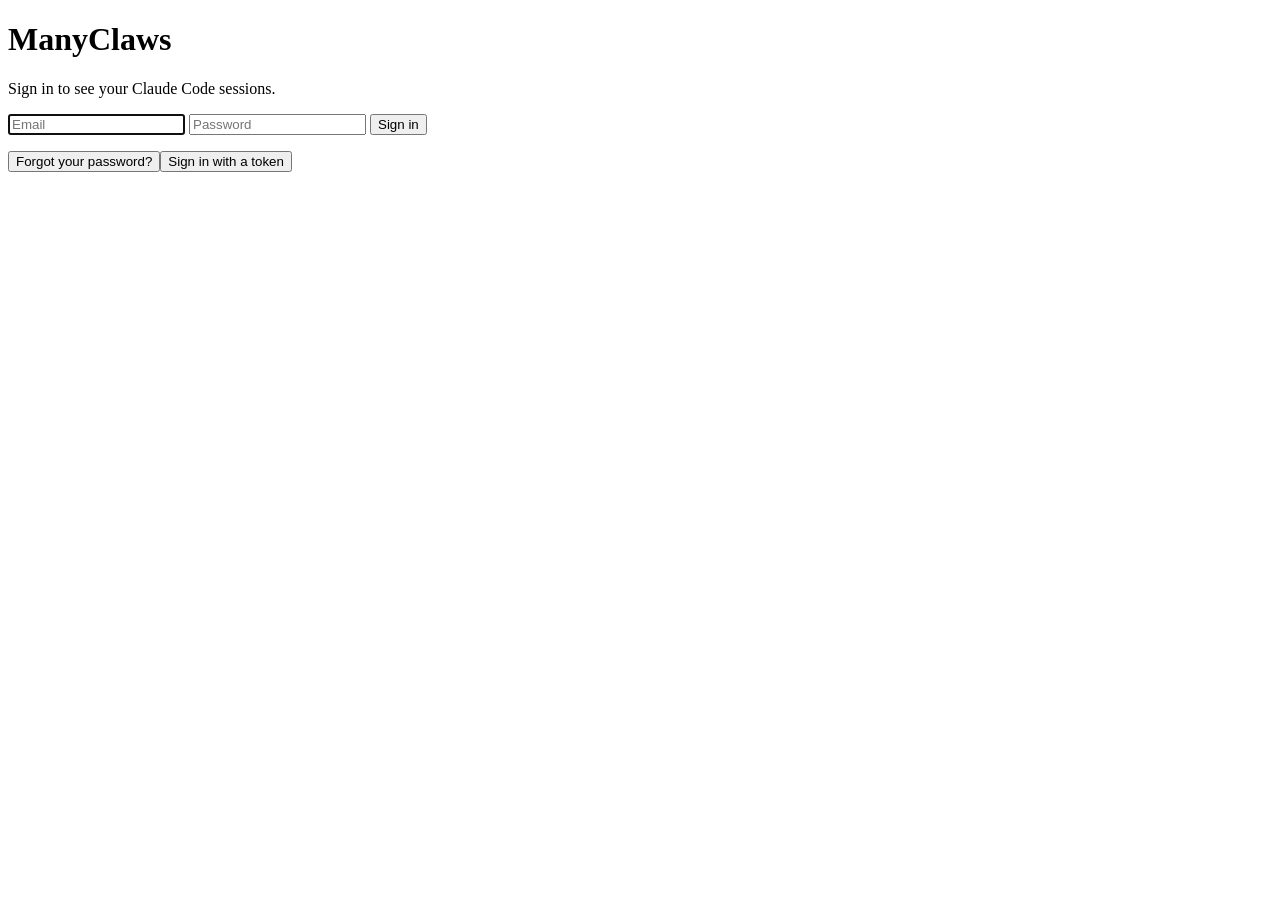
==== commit 9c01296f: "Merge view-race into beta: a chat shows the reply to what was sent from it after another chat was op" ====
--- a/web/index.html
+++ b/web/index.html
@@ -25,14 +25,14 @@
        from: a preload that fails its check is otherwise fetched again by the import, unchecked (the server names
        the map by its own hash in the page's policy, since it is inline). -->
   <script type="importmap">{"integrity":{"/seal.js":"sha384-bDEbfl0FHIaGXuyvU8qTNmDVg/1gIpB2RDkmPxcuxKulx8nJ2MwOCl+ewpD7vfy6","/keys.js":"sha384-MoTicIzSYrjN3g+TvvYT/VQoFVh8K5cHpxwH7lcCjxD9cvTCwB5ggKe/FXo+Nk8s","/qr.js":"sha384-aKdJQJGtl8l7/mwJFpDCAXj+nvYOTEtbDPVgGPBKc9jYGCJ52S5uxRYhXoI15HCG"}}</script>
-  <link rel="stylesheet" href="app.css" integrity="sha384-n92ip9VKPSzcByCbhNql3c2XRtvYus+rvS99mr32P1o9NZCUssVX4y6/sNttSLmm">
+  <link rel="stylesheet" href="app.css" integrity="sha384-aTfhAA50Z8KINTmwO6J8vYQP6o9UGeUubZerpdRlOmQzNou+kpd0kJNeb/FioOVx">
   <link rel="stylesheet" href="/site/fonts.css" integrity="sha384-wcj+qc6YT5OD8iL02K1NUDa02xvoq590VGWe9AycsZ3UhLhD3hozKNZVeebmwG/+">
   <link rel="stylesheet" href="/site/join.css" integrity="sha384-xzQqHrn67yv+GLFM7UCr2GfU4hqwjw99ATZ2YfPoQ/85YknnhQiBfNpr460eyEwo">
   <link rel="stylesheet" href="/site/account.css" integrity="sha384-eX9ZH/niu+Ts/eLIrF/Bg+I3HWe9uB8WLsm0yAq/yKmkWqLaVga1S+JUd7sXeKb9">
   <link rel="modulepreload" href="/seal.js" integrity="sha384-bDEbfl0FHIaGXuyvU8qTNmDVg/1gIpB2RDkmPxcuxKulx8nJ2MwOCl+ewpD7vfy6">
   <link rel="modulepreload" href="/keys.js" integrity="sha384-MoTicIzSYrjN3g+TvvYT/VQoFVh8K5cHpxwH7lcCjxD9cvTCwB5ggKe/FXo+Nk8s">
   <link rel="modulepreload" href="/qr.js" integrity="sha384-aKdJQJGtl8l7/mwJFpDCAXj+nvYOTEtbDPVgGPBKc9jYGCJ52S5uxRYhXoI15HCG">
-  <script src="app.js" defer integrity="sha384-9vsfJ7SbnnDhQiXuGTYqpvAWRNQU4VQlW1Hob+V/hYreAtSmjcS/d2Q4p86+EtCy"></script>
+  <script src="app.js" defer integrity="sha384-AMk/tYiYgRqW+/P6ESBfzP8uF38bj+v31J4uBLvrVr6r/2k/1w2gMEWFxGmhlnej"></script>
 </head>
 <body>
   <!-- Signed out: sign in with an email and a password, or with the server's web token; make an account (with an invite
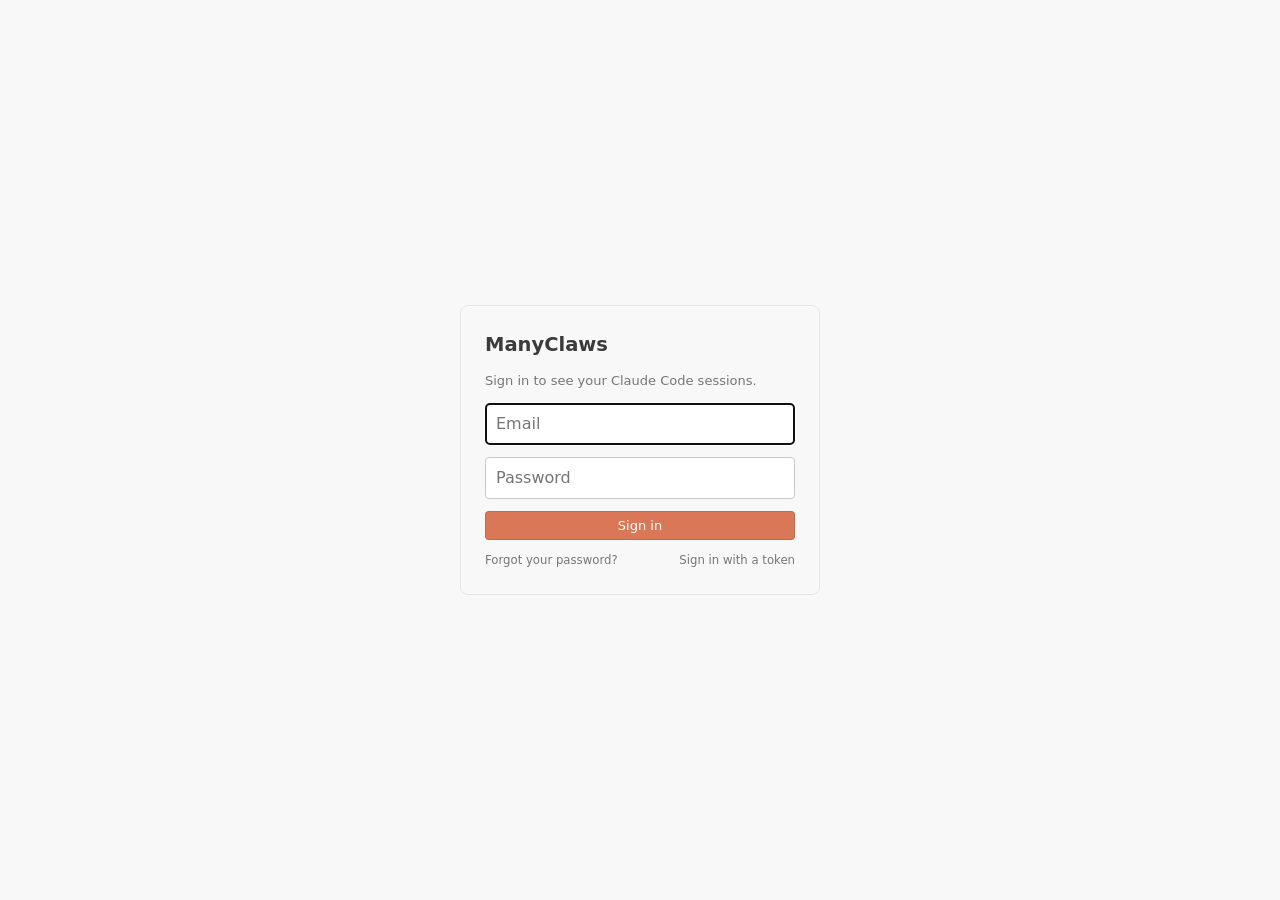
==== commit 52016692: "The list puts a session at rest by when it last said or did something, as its tile says, not by when" ====
--- a/web/index.html
+++ b/web/index.html
@@ -25,14 +25,14 @@
        from: a preload that fails its check is otherwise fetched again by the import, unchecked (the server names
        the map by its own hash in the page's policy, since it is inline). -->
   <script type="importmap">{"integrity":{"/seal.js":"sha384-bDEbfl0FHIaGXuyvU8qTNmDVg/1gIpB2RDkmPxcuxKulx8nJ2MwOCl+ewpD7vfy6","/keys.js":"sha384-MoTicIzSYrjN3g+TvvYT/VQoFVh8K5cHpxwH7lcCjxD9cvTCwB5ggKe/FXo+Nk8s","/qr.js":"sha384-aKdJQJGtl8l7/mwJFpDCAXj+nvYOTEtbDPVgGPBKc9jYGCJ52S5uxRYhXoI15HCG"}}</script>
-  <link rel="stylesheet" href="app.css" integrity="sha384-aTfhAA50Z8KINTmwO6J8vYQP6o9UGeUubZerpdRlOmQzNou+kpd0kJNeb/FioOVx">
+  <link rel="stylesheet" href="app.css" integrity="sha384-n92ip9VKPSzcByCbhNql3c2XRtvYus+rvS99mr32P1o9NZCUssVX4y6/sNttSLmm">
   <link rel="stylesheet" href="/site/fonts.css" integrity="sha384-wcj+qc6YT5OD8iL02K1NUDa02xvoq590VGWe9AycsZ3UhLhD3hozKNZVeebmwG/+">
   <link rel="stylesheet" href="/site/join.css" integrity="sha384-xzQqHrn67yv+GLFM7UCr2GfU4hqwjw99ATZ2YfPoQ/85YknnhQiBfNpr460eyEwo">
   <link rel="stylesheet" href="/site/account.css" integrity="sha384-eX9ZH/niu+Ts/eLIrF/Bg+I3HWe9uB8WLsm0yAq/yKmkWqLaVga1S+JUd7sXeKb9">
   <link rel="modulepreload" href="/seal.js" integrity="sha384-bDEbfl0FHIaGXuyvU8qTNmDVg/1gIpB2RDkmPxcuxKulx8nJ2MwOCl+ewpD7vfy6">
   <link rel="modulepreload" href="/keys.js" integrity="sha384-MoTicIzSYrjN3g+TvvYT/VQoFVh8K5cHpxwH7lcCjxD9cvTCwB5ggKe/FXo+Nk8s">
   <link rel="modulepreload" href="/qr.js" integrity="sha384-aKdJQJGtl8l7/mwJFpDCAXj+nvYOTEtbDPVgGPBKc9jYGCJ52S5uxRYhXoI15HCG">
-  <script src="app.js" defer integrity="sha384-AMk/tYiYgRqW+/P6ESBfzP8uF38bj+v31J4uBLvrVr6r/2k/1w2gMEWFxGmhlnej"></script>
+  <script src="app.js" defer integrity="sha384-cFV84FS8+Hi1lV+0P3cHpN0xAgDCDo8Es5rZHLbRg+IBCRq5IS9fljSP6BXaRe2f"></script>
 </head>
 <body>
   <!-- Signed out: sign in with an email and a password, or with the server's web token; make an account (with an invite
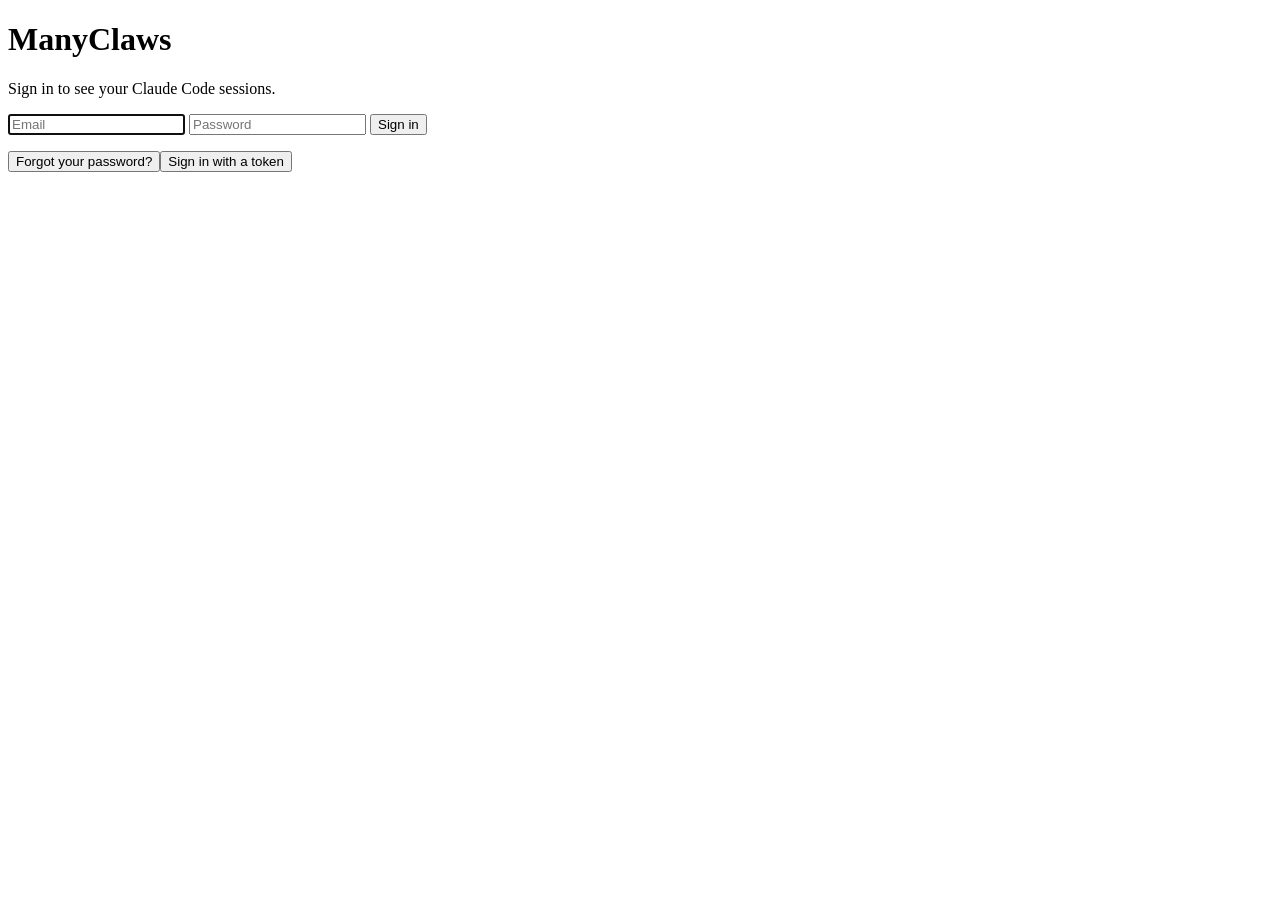
==== commit a98de6fe: "Merge idle-order into beta: the list puts a session at rest by when it last said or did something, a" ====
--- a/web/index.html
+++ b/web/index.html
@@ -25,14 +25,14 @@
        from: a preload that fails its check is otherwise fetched again by the import, unchecked (the server names
        the map by its own hash in the page's policy, since it is inline). -->
   <script type="importmap">{"integrity":{"/seal.js":"sha384-bDEbfl0FHIaGXuyvU8qTNmDVg/1gIpB2RDkmPxcuxKulx8nJ2MwOCl+ewpD7vfy6","/keys.js":"sha384-MoTicIzSYrjN3g+TvvYT/VQoFVh8K5cHpxwH7lcCjxD9cvTCwB5ggKe/FXo+Nk8s","/qr.js":"sha384-aKdJQJGtl8l7/mwJFpDCAXj+nvYOTEtbDPVgGPBKc9jYGCJ52S5uxRYhXoI15HCG"}}</script>
-  <link rel="stylesheet" href="app.css" integrity="sha384-n92ip9VKPSzcByCbhNql3c2XRtvYus+rvS99mr32P1o9NZCUssVX4y6/sNttSLmm">
+  <link rel="stylesheet" href="app.css" integrity="sha384-aTfhAA50Z8KINTmwO6J8vYQP6o9UGeUubZerpdRlOmQzNou+kpd0kJNeb/FioOVx">
   <link rel="stylesheet" href="/site/fonts.css" integrity="sha384-wcj+qc6YT5OD8iL02K1NUDa02xvoq590VGWe9AycsZ3UhLhD3hozKNZVeebmwG/+">
   <link rel="stylesheet" href="/site/join.css" integrity="sha384-xzQqHrn67yv+GLFM7UCr2GfU4hqwjw99ATZ2YfPoQ/85YknnhQiBfNpr460eyEwo">
   <link rel="stylesheet" href="/site/account.css" integrity="sha384-eX9ZH/niu+Ts/eLIrF/Bg+I3HWe9uB8WLsm0yAq/yKmkWqLaVga1S+JUd7sXeKb9">
   <link rel="modulepreload" href="/seal.js" integrity="sha384-bDEbfl0FHIaGXuyvU8qTNmDVg/1gIpB2RDkmPxcuxKulx8nJ2MwOCl+ewpD7vfy6">
   <link rel="modulepreload" href="/keys.js" integrity="sha384-MoTicIzSYrjN3g+TvvYT/VQoFVh8K5cHpxwH7lcCjxD9cvTCwB5ggKe/FXo+Nk8s">
   <link rel="modulepreload" href="/qr.js" integrity="sha384-aKdJQJGtl8l7/mwJFpDCAXj+nvYOTEtbDPVgGPBKc9jYGCJ52S5uxRYhXoI15HCG">
-  <script src="app.js" defer integrity="sha384-cFV84FS8+Hi1lV+0P3cHpN0xAgDCDo8Es5rZHLbRg+IBCRq5IS9fljSP6BXaRe2f"></script>
+  <script src="app.js" defer integrity="sha384-VgK/YoJC52wrlBFbNcp9nSsxxEzylXIemHpkkmrwsR+mdfPABnR1jd04DJvHyIBT"></script>
 </head>
 <body>
   <!-- Signed out: sign in with an email and a password, or with the server's web token; make an account (with an invite
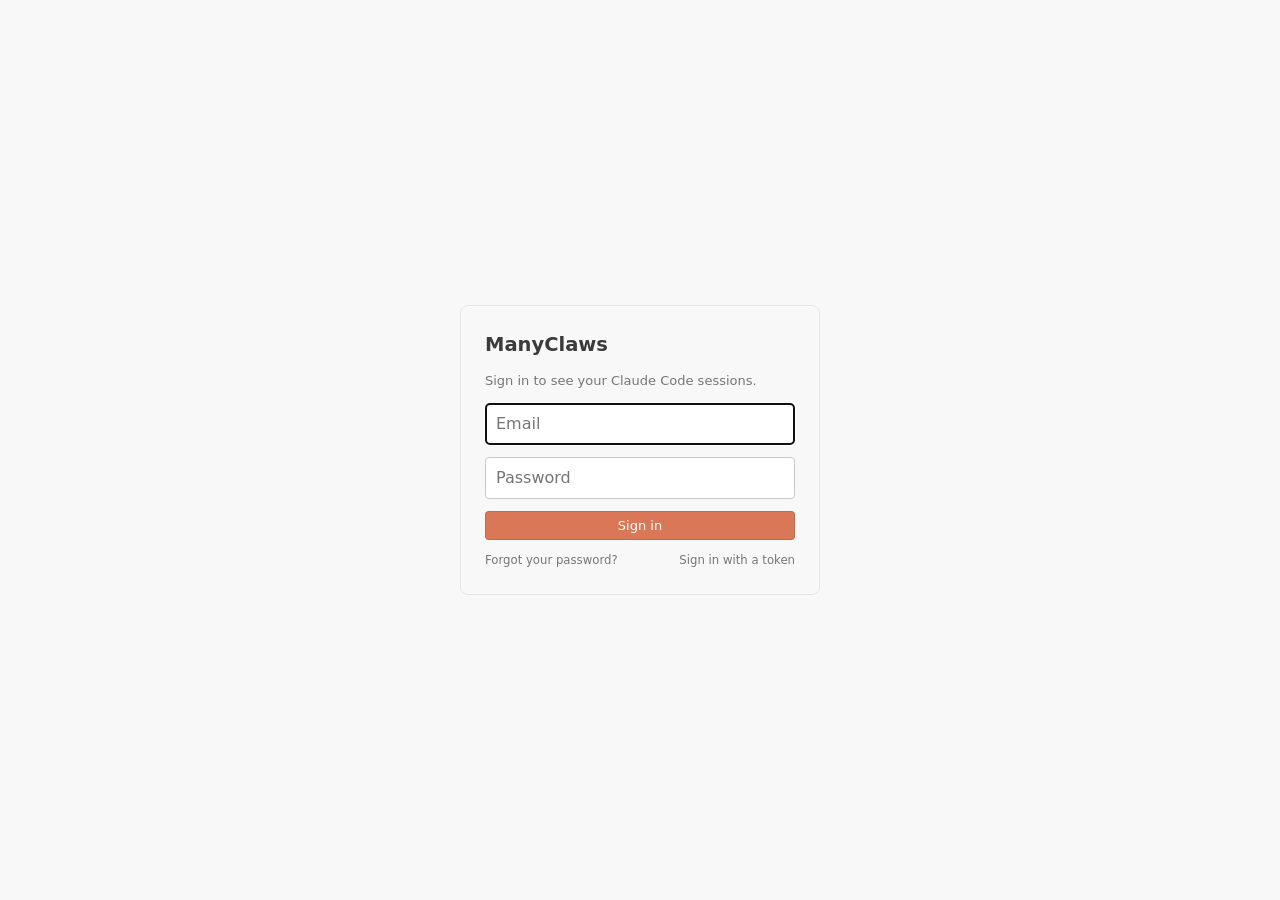
==== commit 2e60cccc: "A prompt typed in VS Code with Claude in Chrome connected is what was typed: the extension's instruc" ====
--- a/web/index.html
+++ b/web/index.html
@@ -25,14 +25,14 @@
        from: a preload that fails its check is otherwise fetched again by the import, unchecked (the server names
        the map by its own hash in the page's policy, since it is inline). -->
   <script type="importmap">{"integrity":{"/seal.js":"sha384-bDEbfl0FHIaGXuyvU8qTNmDVg/1gIpB2RDkmPxcuxKulx8nJ2MwOCl+ewpD7vfy6","/keys.js":"sha384-MoTicIzSYrjN3g+TvvYT/VQoFVh8K5cHpxwH7lcCjxD9cvTCwB5ggKe/FXo+Nk8s","/qr.js":"sha384-aKdJQJGtl8l7/mwJFpDCAXj+nvYOTEtbDPVgGPBKc9jYGCJ52S5uxRYhXoI15HCG"}}</script>
-  <link rel="stylesheet" href="app.css" integrity="sha384-aTfhAA50Z8KINTmwO6J8vYQP6o9UGeUubZerpdRlOmQzNou+kpd0kJNeb/FioOVx">
+  <link rel="stylesheet" href="app.css" integrity="sha384-n92ip9VKPSzcByCbhNql3c2XRtvYus+rvS99mr32P1o9NZCUssVX4y6/sNttSLmm">
   <link rel="stylesheet" href="/site/fonts.css" integrity="sha384-wcj+qc6YT5OD8iL02K1NUDa02xvoq590VGWe9AycsZ3UhLhD3hozKNZVeebmwG/+">
   <link rel="stylesheet" href="/site/join.css" integrity="sha384-xzQqHrn67yv+GLFM7UCr2GfU4hqwjw99ATZ2YfPoQ/85YknnhQiBfNpr460eyEwo">
   <link rel="stylesheet" href="/site/account.css" integrity="sha384-eX9ZH/niu+Ts/eLIrF/Bg+I3HWe9uB8WLsm0yAq/yKmkWqLaVga1S+JUd7sXeKb9">
   <link rel="modulepreload" href="/seal.js" integrity="sha384-bDEbfl0FHIaGXuyvU8qTNmDVg/1gIpB2RDkmPxcuxKulx8nJ2MwOCl+ewpD7vfy6">
   <link rel="modulepreload" href="/keys.js" integrity="sha384-MoTicIzSYrjN3g+TvvYT/VQoFVh8K5cHpxwH7lcCjxD9cvTCwB5ggKe/FXo+Nk8s">
   <link rel="modulepreload" href="/qr.js" integrity="sha384-aKdJQJGtl8l7/mwJFpDCAXj+nvYOTEtbDPVgGPBKc9jYGCJ52S5uxRYhXoI15HCG">
-  <script src="app.js" defer integrity="sha384-VgK/YoJC52wrlBFbNcp9nSsxxEzylXIemHpkkmrwsR+mdfPABnR1jd04DJvHyIBT"></script>
+  <script src="app.js" defer integrity="sha384-mNkRTyFigw9ufWfi/arg0jTb0fMuv+Lu+Hq3Z9Ss2KfiX44JrhNMhwOMLL/E4rph"></script>
 </head>
 <body>
   <!-- Signed out: sign in with an email and a password, or with the server's web token; make an account (with an invite
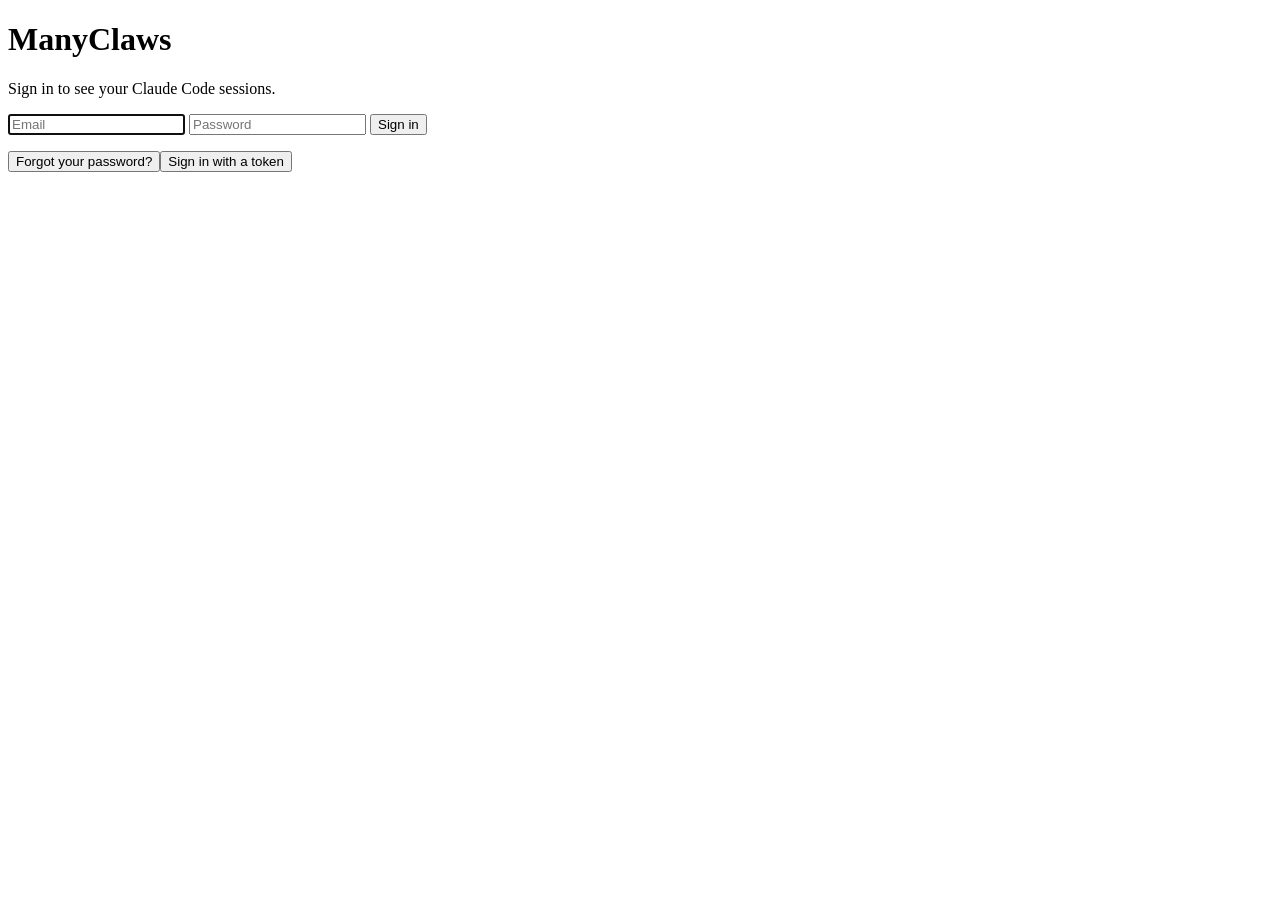
==== commit fb54f9db: "Merge main (release 202: sessions at rest in the order they last did something; a prompt typed in VS" ====
--- a/web/index.html
+++ b/web/index.html
@@ -25,14 +25,14 @@
        from: a preload that fails its check is otherwise fetched again by the import, unchecked (the server names
        the map by its own hash in the page's policy, since it is inline). -->
   <script type="importmap">{"integrity":{"/seal.js":"sha384-bDEbfl0FHIaGXuyvU8qTNmDVg/1gIpB2RDkmPxcuxKulx8nJ2MwOCl+ewpD7vfy6","/keys.js":"sha384-MoTicIzSYrjN3g+TvvYT/VQoFVh8K5cHpxwH7lcCjxD9cvTCwB5ggKe/FXo+Nk8s","/qr.js":"sha384-aKdJQJGtl8l7/mwJFpDCAXj+nvYOTEtbDPVgGPBKc9jYGCJ52S5uxRYhXoI15HCG"}}</script>
-  <link rel="stylesheet" href="app.css" integrity="sha384-n92ip9VKPSzcByCbhNql3c2XRtvYus+rvS99mr32P1o9NZCUssVX4y6/sNttSLmm">
+  <link rel="stylesheet" href="app.css" integrity="sha384-aTfhAA50Z8KINTmwO6J8vYQP6o9UGeUubZerpdRlOmQzNou+kpd0kJNeb/FioOVx">
   <link rel="stylesheet" href="/site/fonts.css" integrity="sha384-wcj+qc6YT5OD8iL02K1NUDa02xvoq590VGWe9AycsZ3UhLhD3hozKNZVeebmwG/+">
   <link rel="stylesheet" href="/site/join.css" integrity="sha384-xzQqHrn67yv+GLFM7UCr2GfU4hqwjw99ATZ2YfPoQ/85YknnhQiBfNpr460eyEwo">
   <link rel="stylesheet" href="/site/account.css" integrity="sha384-eX9ZH/niu+Ts/eLIrF/Bg+I3HWe9uB8WLsm0yAq/yKmkWqLaVga1S+JUd7sXeKb9">
   <link rel="modulepreload" href="/seal.js" integrity="sha384-bDEbfl0FHIaGXuyvU8qTNmDVg/1gIpB2RDkmPxcuxKulx8nJ2MwOCl+ewpD7vfy6">
   <link rel="modulepreload" href="/keys.js" integrity="sha384-MoTicIzSYrjN3g+TvvYT/VQoFVh8K5cHpxwH7lcCjxD9cvTCwB5ggKe/FXo+Nk8s">
   <link rel="modulepreload" href="/qr.js" integrity="sha384-aKdJQJGtl8l7/mwJFpDCAXj+nvYOTEtbDPVgGPBKc9jYGCJ52S5uxRYhXoI15HCG">
-  <script src="app.js" defer integrity="sha384-mNkRTyFigw9ufWfi/arg0jTb0fMuv+Lu+Hq3Z9Ss2KfiX44JrhNMhwOMLL/E4rph"></script>
+  <script src="app.js" defer integrity="sha384-tlYYOec4idDZZc/qd/7wxRDXfcFstcM3BCMgFr9IjZkMlzgG2Qmyqi256gRzezO+"></script>
 </head>
 <body>
   <!-- Signed out: sign in with an email and a password, or with the server's web token; make an account (with an invite
